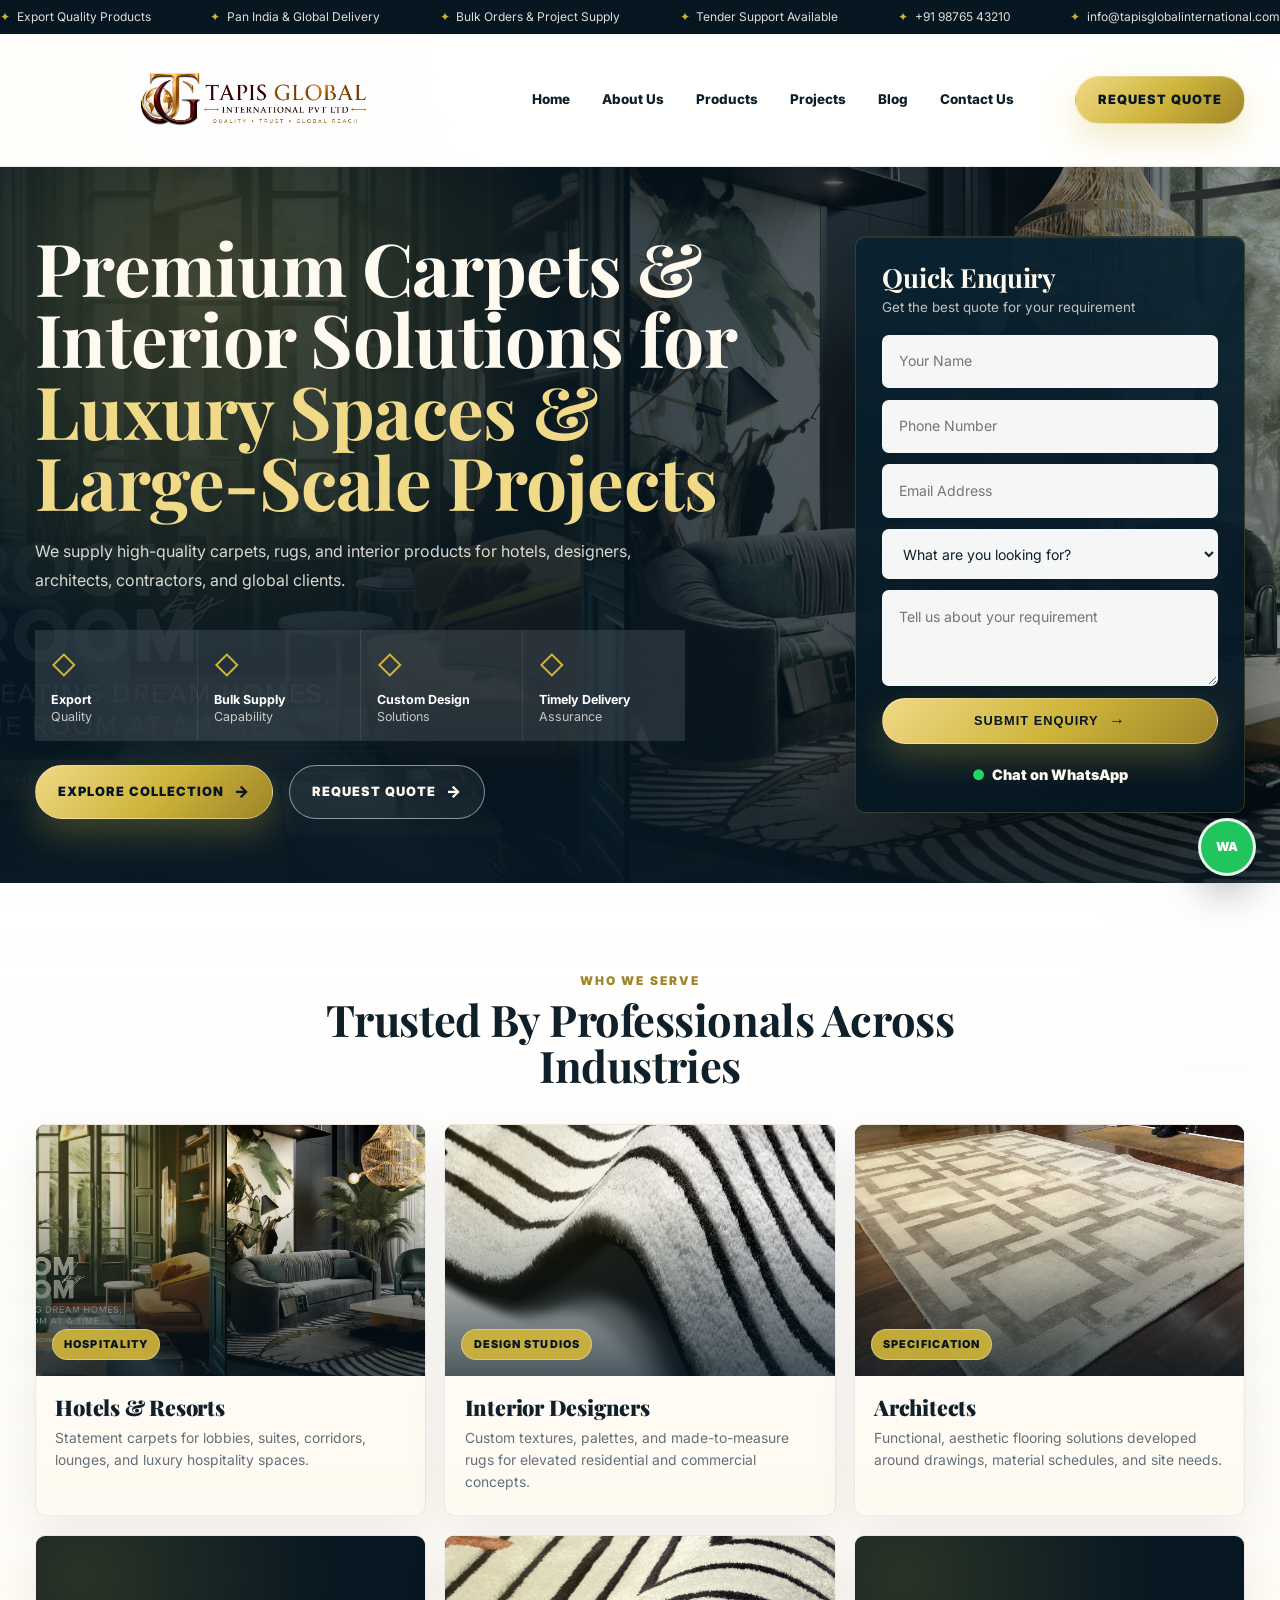
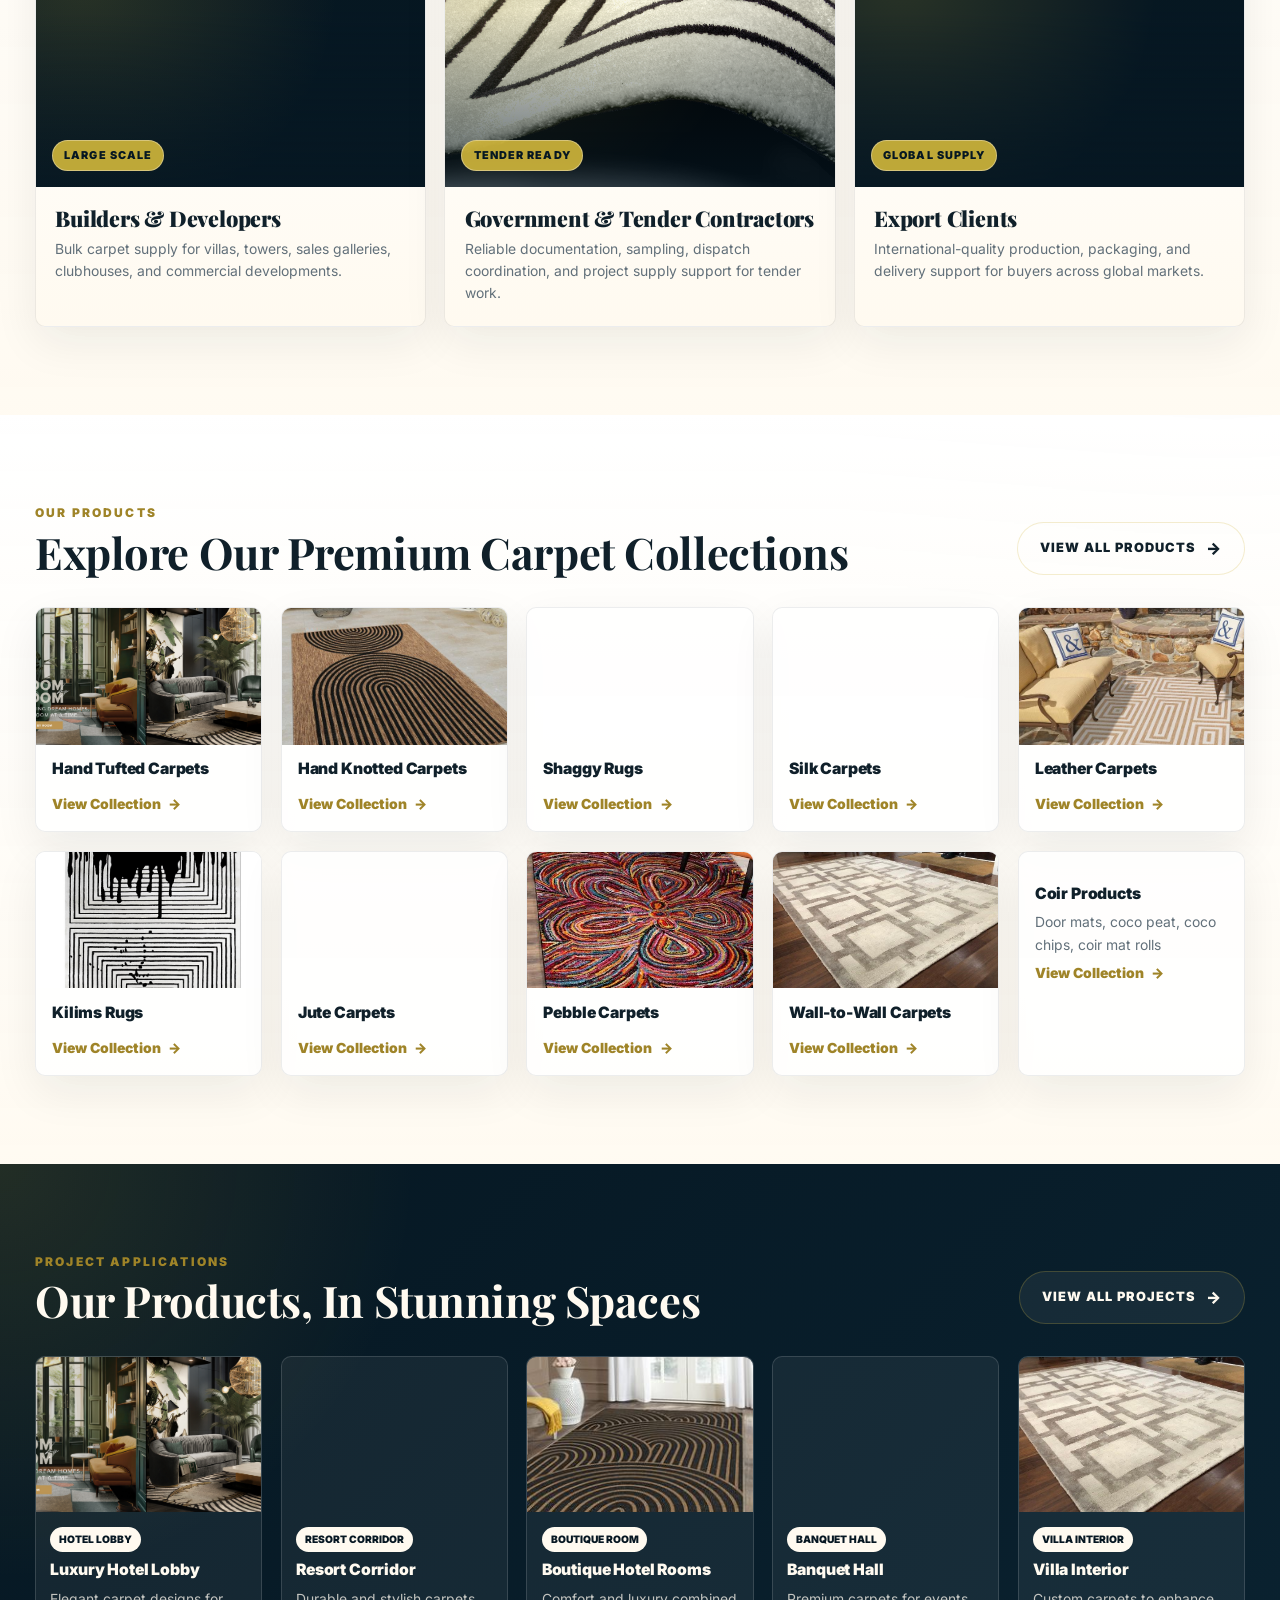
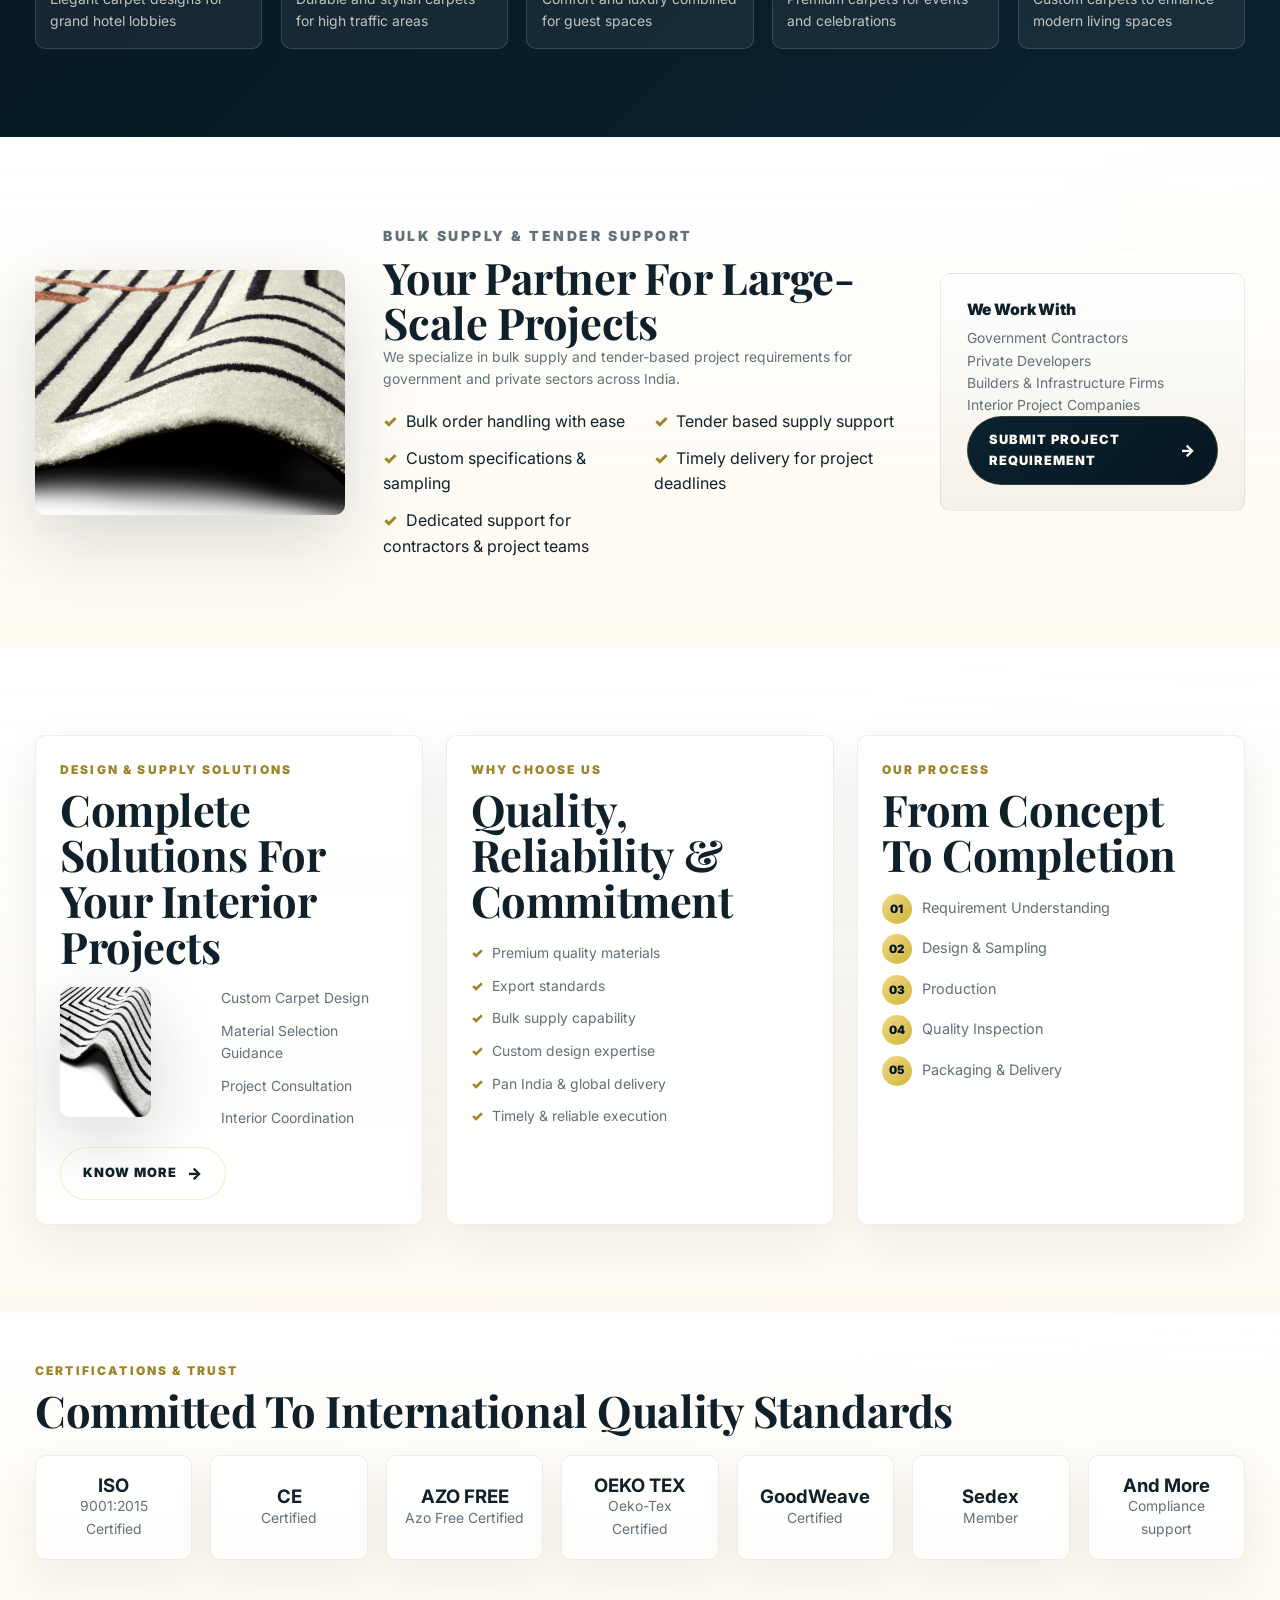
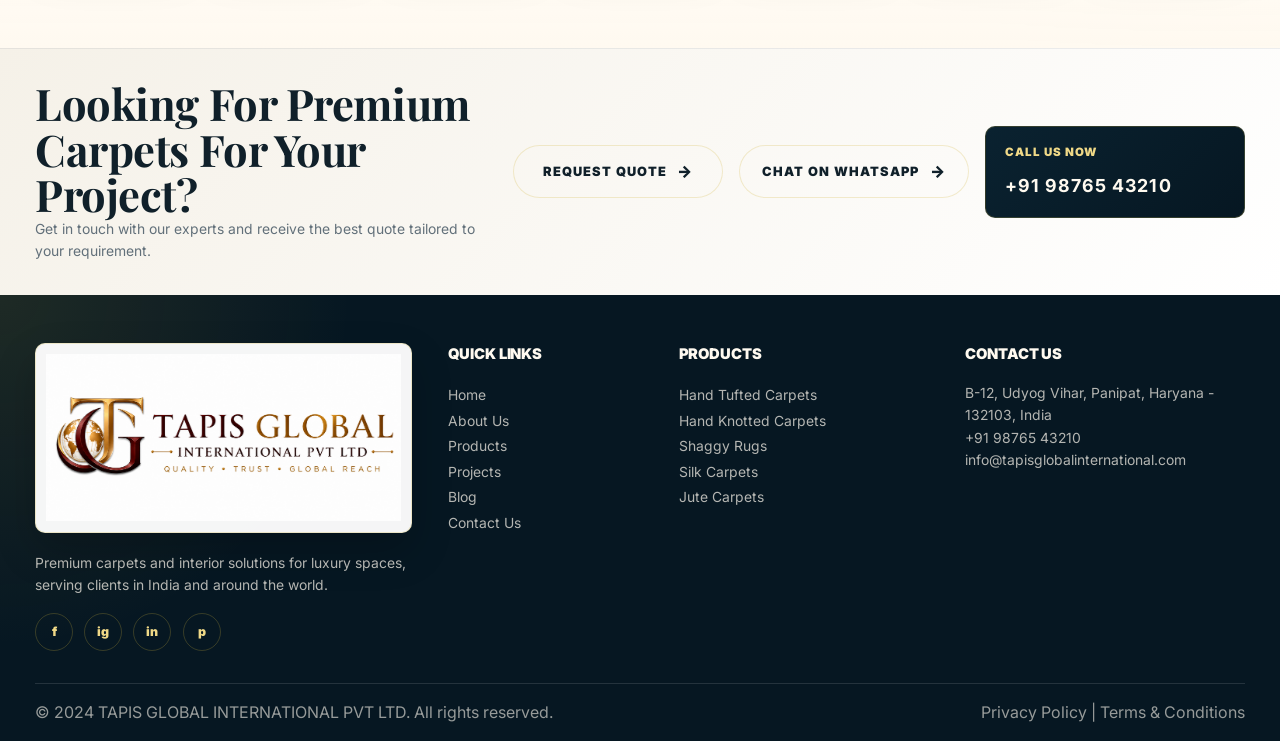
==== index.html @ 934423fd "my changes" ====
<!DOCTYPE html>
<html lang="en">
<head>
    <meta charset="UTF-8">
    <meta name="viewport" content="width=device-width, initial-scale=1.0">
    <title>TAPIS GLOBAL INTERNATIONAL PVT LTD - Premium Carpets & Interior Solutions</title>
    <link rel="preconnect" href="https://fonts.googleapis.com">
    <link rel="preconnect" href="https://fonts.gstatic.com" crossorigin>
    <link rel="preload" as="image" href="images/Fei Decor Banner.jpg">
    <link href="https://fonts.googleapis.com/css2?family=Inter:wght@400;500;600;700;800;900&family=Playfair+Display:wght@500;600;700&display=swap" rel="stylesheet">
    <link rel="stylesheet" href="css/styles.css">
</head>
<body class="home-page export-layout">
    <header class="site-header">
        <div class="utility-bar">
            <div class="utility-inner">
                <span>Export Quality Products</span>
                <span>Pan India & Global Delivery</span>
                <span>Bulk Orders & Project Supply</span>
                <span>Tender Support Available</span>
                <span>+91 98765 43210</span>
                <span>info@tapisglobalinternational.com</span>
            </div>
        </div>

        <nav class="main-nav">
            <div class="navbar">
                <a href="index.html" class="brand">
                    <img src="images/tapis-global-logo.png" class="brand-logo">
                    <span class="brand-fallback">
                        <strong>TAPIS GLOBAL</strong>
                        <small>INTERNATIONAL PVT LTD</small>
                        <em>QUALITY • TRUST • GLOBAL REACH</em>
                    </span>
                </a>
                <ul class="nav-links">
                    <li><a href="index.html">Home</a></li>
                    <li><a href="about.html">About Us</a></li>
                    <li><a href="products.html">Products</a></li>
                    <li><a href="projects.html">Projects</a></li>
                    <li><a href="blog.html">Blog</a></li>
                    <li><a href="contact.html">Contact Us</a></li>
                </ul>
                <a class="quote-button" href="contact.html">Request Quote</a>
                <div class="hamburger" aria-label="Toggle navigation" role="button" tabindex="0">
                    <span></span>
                    <span></span>
                    <span></span>
                </div>
            </div>
        </nav>
    </header>

    <main>
        <section class="hero-showcase">
            <div class="hero-showcase__overlay"></div>
            <div class="page-shell hero-showcase__grid">
                <div class="hero-copy">
                    <h1>Premium Carpets & Interior Solutions for <span>Luxury Spaces & Large-Scale Projects</span></h1>
                    <p>We supply high-quality carpets, rugs, and interior products for hotels, designers, architects, contractors, and global clients.</p>
                    <div class="hero-points">
                        <div><strong>Export</strong><span>Quality</span></div>
                        <div><strong>Bulk Supply</strong><span>Capability</span></div>
                        <div><strong>Custom Design</strong><span>Solutions</span></div>
                        <div><strong>Timely Delivery</strong><span>Assurance</span></div>
                    </div>
                    <div class="hero-actions">
                        <a href="products.html" class="gold-btn">Explore Collection</a>
                        <a href="contact.html" class="outline-btn">Request Quote</a>
                    </div>
                </div>

                <aside class="enquiry-panel" aria-label="Quick enquiry form">
                    <h2>Quick Enquiry</h2>
                    <p>Get the best quote for your requirement</p>
                    <form>
                        <input type="text" name="name" placeholder="Your Name" required>
                        <input type="tel" name="phone" placeholder="Phone Number">
                        <input type="email" name="email" placeholder="Email Address" required>
                        <select name="product">
                            <option value="">What are you looking for?</option>
                            <option>Hand Tufted Carpets</option>
                            <option>Hand Knotted Carpets</option>
                            <option>Silk Carpets</option>
                            <option>Custom Project Supply</option>
                        </select>
                        <textarea name="message" placeholder="Tell us about your requirement" required></textarea>
                        <button type="submit" class="gold-btn">Submit Enquiry</button>
                    </form>
                    <a href="contact.html" class="whatsapp-link">Chat on WhatsApp</a>
                </aside>
            </div>
        </section>

        <section class="serve-section white-section">
            <div class="page-shell">
                <div class="center-heading">
                    <p class="section-kicker">Who We Serve</p>
                    <h2>Trusted By Professionals Across Industries</h2>
                </div>
                <div class="serve-grid">
                    <article>
                        <figure>
                            <img src="images/Fei Decor Banner.jpg" alt="Luxury hotel lounge with premium carpet" loading="lazy" decoding="async">
                            <span>Hospitality</span>
                        </figure>
                        <div>
                            <h3>Hotels & Resorts</h3>
                            <p>Statement carpets for lobbies, suites, corridors, lounges, and luxury hospitality spaces.</p>
                        </div>
                    </article>
                    <article>
                        <figure>
                            <img src="images/Fei Decor Black4.jpg" alt="Premium carpet texture and design detail for interiors" loading="lazy" decoding="async">
                            <span>Design Studios</span>
                        </figure>
                        <div>
                            <h3>Interior Designers</h3>
                            <p>Custom textures, palettes, and made-to-measure rugs for elevated residential and commercial concepts.</p>
                        </div>
                    </article>
                    <article>
                        <figure>
                            <img src="images/WhatsApp Image 2025-10-01 at 12.36.41.jpeg" alt="Geometric carpet installation for architectural interior spaces" loading="lazy" decoding="async">
                            <span>Specification</span>
                        </figure>
                        <div>
                            <h3>Architects</h3>
                            <p>Functional, aesthetic flooring solutions developed around drawings, material schedules, and site needs.</p>
                        </div>
                    </article>
                    <article>
                        <figure>
                            <img src="images/WhatsApp Image 2025-10-01 at 12.36.40.jpeg" alt="Large carpet installation for development projects" loading="lazy" decoding="async">
                            <span>Large Scale</span>
                        </figure>
                        <div>
                            <h3>Builders & Developers</h3>
                            <p>Bulk carpet supply for villas, towers, sales galleries, clubhouses, and commercial developments.</p>
                        </div>
                    </article>
                    <article>
                        <figure>
                            <img src="images/Fei Decor Magenta5.jpg" alt="Close-up of carpet material suitable for tender supply" loading="lazy" decoding="async">
                            <span>Tender Ready</span>
                        </figure>
                        <div>
                            <h3>Government & Tender Contractors</h3>
                            <p>Reliable documentation, sampling, dispatch coordination, and project supply support for tender work.</p>
                        </div>
                    </article>
                    <article>
                        <figure>
                            <img src="images/Fei Decor gold4.jpg" alt="Premium carpet texture prepared for international export clients" loading="lazy" decoding="async">
                            <span>Global Supply</span>
                        </figure>
                        <div>
                            <h3>Export Clients</h3>
                            <p>International-quality production, packaging, and delivery support for buyers across global markets.</p>
                        </div>
                    </article>
                </div>
            </div>
        </section>

        <section class="products-showcase white-section">
            <div class="page-shell">
                <div class="split-heading">
                    <div>
                        <p class="section-kicker">Our Products</p>
                        <h2>Explore Our Premium Carpet Collections</h2>
                    </div>
                    <a href="products.html" class="small-outline">View All Products</a>
                </div>
                <div class="product-showcase-grid">
                    <article><img src="images/Fei Decor Banner.jpg" alt="Luxury hand tufted carpet in an interior" loading="lazy" decoding="async"><h3>Hand Tufted Carpets</h3><a href="products.html">View Collection</a></article>
                    <article><img src="images/452cc01a2a0e4633b97005ebcc7c0c5a.jpg" alt="Patterned hand knotted carpet" loading="lazy" decoding="async"><h3>Hand Knotted Carpets</h3><a href="products.html">View Collection</a></article>
                    <article><img src="images/WhatsApp Image 2025-10-01 at 12.36.42.jpeg" alt="Soft shaggy rug texture" loading="lazy" decoding="async"><h3>Shaggy Rugs</h3><a href="products.html">View Collection</a></article>
                    <article><img src="images/Fei Decor gold7.jpg" alt="Silk carpet design closeup" loading="lazy" decoding="async"><h3>Silk Carpets</h3><a href="products.html">View Collection</a></article>
                    <article><img src="images/4b079957a268b5b96a7ac59650ec1534.jpg" alt="Leather carpet patchwork design" loading="lazy" decoding="async"><h3>Leather Carpets</h3><a href="products.html">View Collection</a></article>
                    <article><img src="images/Fei Decor Black1.jpg" alt="Kilim style patterned rug" loading="lazy" decoding="async"><h3>Kilims Rugs</h3><a href="products.html">View Collection</a></article>
                    <article><img src="images/Fei Decor gold4.jpg" alt="Jute and wool carpet texture" loading="lazy" decoding="async"><h3>Jute Carpets</h3><a href="products.html">View Collection</a></article>
                    <article><img src="images/5c45287ee0a7fb1adb4051eb3206c132.jpg" alt="Pebble style carpet texture" loading="lazy" decoding="async"><h3>Pebble Carpets</h3><a href="products.html">View Collection</a></article>
                    <article><img src="images/WhatsApp Image 2025-10-01 at 12.36.41.jpeg" alt="Wall-to-wall carpet installed in room" loading="lazy" decoding="async"><h3>Wall-to-Wall Carpets</h3><a href="products.html">View Collection</a></article>
                    <article class="text-product"><h3>Coir Products</h3><p>Door mats, coco peat, coco chips, coir mat rolls</p><a href="products.html">View Collection</a></article>
                </div>
            </div>
        </section>

        <section class="project-band">
            <div class="page-shell">
                <div class="split-heading">
                    <div>
                        <p class="section-kicker">Project Applications</p>
                        <h2>Our Products, In Stunning Spaces</h2>
                    </div>
                    <a href="projects.html" class="small-outline small-outline--dark">View All Projects</a>
                </div>
                <div class="project-grid-home">
                    <article><img src="images/Fei Decor Banner.jpg" alt="Luxury hotel lobby carpet" loading="lazy" decoding="async"><span>Hotel Lobby</span><h3>Luxury Hotel Lobby</h3><p>Elegant carpet designs for grand hotel lobbies</p></article>
                    <article><img src="images/WhatsApp Image 2025-10-01 at 12.36.40.jpeg" alt="Resort corridor carpet" loading="lazy" decoding="async"><span>Resort Corridor</span><h3>Resort Corridor</h3><p>Durable and stylish carpets for high traffic areas</p></article>
                    <article><img src="images/22aed66b6bf6cc94a8d34b4546a19c98.jpg" alt="Boutique hotel room carpet" loading="lazy" decoding="async"><span>Boutique Room</span><h3>Boutique Hotel Rooms</h3><p>Comfort and luxury combined for guest spaces</p></article>
                    <article><img src="images/WhatsApp Image 2025-10-01 at 12.36.42.jpeg" alt="Banquet hall carpet" loading="lazy" decoding="async"><span>Banquet Hall</span><h3>Banquet Hall</h3><p>Premium carpets for events and celebrations</p></article>
                    <article><img src="images/WhatsApp Image 2025-10-01 at 12.36.41.jpeg" alt="Villa interior carpet" loading="lazy" decoding="async"><span>Villa Interior</span><h3>Villa Interior</h3><p>Custom carpets to enhance modern living spaces</p></article>
                </div>
            </div>
        </section>

        <section class="support-section white-section">
            <div class="page-shell support-grid">
                <img src="images/Fei Decor Magenta5.jpg" alt="Carpet material inspection for project supply" loading="lazy" decoding="async">
                <div>
                    <p class="section-kicker">Bulk Supply & Tender Support</p>
                    <h2>Your Partner For Large-Scale Projects</h2>
                    <p>We specialize in bulk supply and tender-based project requirements for government and private sectors across India.</p>
                    <ul class="check-list">
                        <li>Bulk order handling with ease</li>
                        <li>Tender based supply support</li>
                        <li>Custom specifications & sampling</li>
                        <li>Timely delivery for project deadlines</li>
                        <li>Dedicated support for contractors & project teams</li>
                    </ul>
                </div>
                <aside>
                    <h3>We Work With</h3>
                    <p>Government Contractors</p>
                    <p>Private Developers</p>
                    <p>Builders & Infrastructure Firms</p>
                    <p>Interior Project Companies</p>
                    <a href="contact.html" class="dark-btn">Submit Project Requirement</a>
                </aside>
            </div>
        </section>

        <section class="solutions-section white-section">
            <div class="page-shell solution-grid">
                <article>
                    <p class="section-kicker">Design & Supply Solutions</p>
                    <h2>Complete Solutions For Your Interior Projects</h2>
                    <div class="mini-media-row">
                        <img src="images/Fei Decor Black4.jpg" alt="Carpet design samples" loading="lazy" decoding="async">
                        <ul>
                            <li>Custom Carpet Design</li>
                            <li>Material Selection Guidance</li>
                            <li>Project Consultation</li>
                            <li>Interior Coordination</li>
                        </ul>
                    </div>
                    <a href="about.html" class="small-outline">Know More</a>
                </article>
                <article>
                    <p class="section-kicker">Why Choose Us</p>
                    <h2>Quality, Reliability & Commitment</h2>
                    <ul class="check-list compact">
                        <li>Premium quality materials</li>
                        <li>Export standards</li>
                        <li>Bulk supply capability</li>
                        <li>Custom design expertise</li>
                        <li>Pan India & global delivery</li>
                        <li>Timely & reliable execution</li>
                    </ul>
                </article>
                <article>
                    <p class="section-kicker">Our Process</p>
                    <h2>From Concept To Completion</h2>
                    <ol class="process-list">
                        <li>Requirement Understanding</li>
                        <li>Design & Sampling</li>
                        <li>Production</li>
                        <li>Quality Inspection</li>
                        <li>Packaging & Delivery</li>
                    </ol>
                </article>
            </div>
        </section>

        <section class="cert-section white-section">
            <div class="page-shell">
                <p class="section-kicker">Certifications & Trust</p>
                <h2>Committed To International Quality Standards</h2>
                <div class="cert-grid">
                    <div><strong>ISO</strong><span>9001:2015 Certified</span></div>
                    <div><strong>CE</strong><span>Certified</span></div>
                    <div><strong>AZO FREE</strong><span>Azo Free Certified</span></div>
                    <div><strong>OEKO TEX</strong><span>Oeko-Tex Certified</span></div>
                    <div><strong>GoodWeave</strong><span>Certified</span></div>
                    <div><strong>Sedex</strong><span>Member</span></div>
                    <div><strong>And More</strong><span>Compliance support</span></div>
                </div>
            </div>
        </section>

        <section class="cta-strip">
            <div class="page-shell cta-grid">
                <div>
                    <h2>Looking For Premium Carpets For Your Project?</h2>
                    <p>Get in touch with our experts and receive the best quote tailored to your requirement.</p>
                </div>
                <a href="contact.html" class="small-outline">Request Quote</a>
                <a href="contact.html" class="small-outline">Chat on WhatsApp</a>
                <a href="tel:+919876543210" class="call-card"><span>Call Us Now</span><strong>+91 98765 43210</strong></a>
            </div>
        </section>
    </main>

    <footer class="export-footer">
        <div class="page-shell footer-content">
            <div class="footer-section">
                <a href="index.html" class="footer-logo">
                    <img src="images/tapis-global-logo.png" alt="" onload="this.nextElementSibling.hidden=true" onerror="this.hidden=true;this.nextElementSibling.hidden=false">
                    <span class="brand-fallback">
                        <strong>TAPIS GLOBAL</strong>
                        <small>INTERNATIONAL PVT LTD</small>
                        <em>QUALITY • TRUST • GLOBAL REACH</em>
                    </span>
                </a>
                <p>Premium carpets and interior solutions for luxury spaces, serving clients in India and around the world.</p>
                <div class="social-links">
                    <a href="#" title="Facebook">f</a>
                    <a href="#" title="Instagram">ig</a>
                    <a href="#" title="LinkedIn">in</a>
                    <a href="#" title="Pinterest">p</a>
                </div>
            </div>
            <div class="footer-section">
                <h3>Quick Links</h3>
                <ul>
                    <li><a href="index.html">Home</a></li>
                    <li><a href="about.html">About Us</a></li>
                    <li><a href="products.html">Products</a></li>
                    <li><a href="projects.html">Projects</a></li>
                    <li><a href="blog.html">Blog</a></li>
                    <li><a href="contact.html">Contact Us</a></li>
                </ul>
            </div>
            <div class="footer-section">
                <h3>Products</h3>
                <ul>
                    <li><a href="products.html">Hand Tufted Carpets</a></li>
                    <li><a href="products.html">Hand Knotted Carpets</a></li>
                    <li><a href="products.html">Shaggy Rugs</a></li>
                    <li><a href="products.html">Silk Carpets</a></li>
                    <li><a href="products.html">Jute Carpets</a></li>
                </ul>
            </div>
            <div class="footer-section">
                <h3>Contact Us</h3>
                <p>B-12, Udyog Vihar, Panipat, Haryana - 132103, India</p>
                <p>+91 98765 43210</p>
                <p>info@tapisglobalinternational.com</p>
            </div>
        </div>
        <div class="page-shell footer-bottom">
            <p>&copy; 2024 TAPIS GLOBAL INTERNATIONAL PVT LTD. All rights reserved.</p>
            <p>Privacy Policy | Terms & Conditions</p>
        </div>
    </footer>

    <a href="contact.html" class="floating-whatsapp" aria-label="Chat on WhatsApp">WA</a>
    <script src="js/script.js"></script>
</body>
</html>
---- css/styles.css ----
/* TAPIS GLOBAL INTERNATIONAL PVT LTD
   Premium luxury UI system for carpets and interior solutions.
*/

:root {
    --navy: #061722;
    --navy-2: #0a2230;
    --navy-3: #102f3c;
    --gold: #cfb53b;
    --gold-soft: #f0d987;
    --gold-deep: #9f8428;
    --ivory: #fffaf0;
    --paper: #ffffff;
    --mist: #f5f1e8;
    --line: rgba(207, 181, 59, 0.24);
    --ink: #10202a;
    --muted: #62707a;
    --shadow: 0 24px 70px rgba(6, 23, 34, 0.16);
    --radius: 10px;
    --container: 1210px;
}

* {
    box-sizing: border-box;
    margin: 0;
    padding: 0;
}

html {
    scroll-behavior: smooth;
}

body {
    background:
        radial-gradient(circle at 8% 4%, rgba(207, 181, 59, 0.12), transparent 24rem),
        linear-gradient(180deg, var(--ivory) 0%, #fff 44%, var(--mist) 100%);
    color: var(--ink);
    font-family: Inter, "Segoe UI", Arial, sans-serif;
    line-height: 1.6;
    overflow-x: hidden;
}

img {
    max-width: 100%;
}

a {
    color: inherit;
}

h1,
h2,
h3 {
    font-family: "Playfair Display", Georgia, serif;
    letter-spacing: -0.01em;
}

.page-shell,
.container,
.navbar {
    width: min(var(--container), calc(100% - 3rem));
    margin-inline: auto;
}

/* Header */
.site-header {
    position: sticky;
    top: 0;
    z-index: 1000;
    transition: transform 0.35s ease, box-shadow 0.35s ease;
}

.utility-bar {
    background: var(--navy);
    color: rgba(255, 250, 240, 0.88);
    font-size: 0.75rem;
}

.utility-inner {
    min-height: 34px;
    display: flex;
    align-items: center;
    justify-content: space-between;
    gap: 1rem;
    overflow-x: auto;
    white-space: nowrap;
}

.utility-inner span {
    display: inline-flex;
    align-items: center;
    gap: 0.42rem;
}

.utility-inner span::before {
    content: "✦";
    color: var(--gold);
    font-size: 0.75rem;
}

nav,
.main-nav {
    background: rgba(255, 255, 255, 0.86);
    border-bottom: 1px solid rgba(16, 32, 42, 0.08);
    backdrop-filter: blur(18px);
    -webkit-backdrop-filter: blur(18px);
    box-shadow: 0 12px 36px rgba(6, 23, 34, 0.08);
    padding: 0;
}

body > nav {
    position: sticky;
    top: 0;
    z-index: 1000;
}

.site-header.is-scrolled .main-nav,
body > nav.is-scrolled {
    background: rgba(6, 23, 34, 0.84);
    border-bottom-color: rgba(207, 181, 59, 0.22);
    box-shadow: 0 18px 60px rgba(6, 23, 34, 0.24);
}

.site-header.is-scrolled .brand,
.site-header.is-scrolled .nav-links a,
body > nav.is-scrolled .logo,
body > nav.is-scrolled .nav-links a {
    color: var(--ivory);
}

.navbar {
    min-height: 132px;
    display: flex;
    align-items: center;
    justify-content: space-between;
    gap: 1.75rem;
}

.brand,
.logo {
    display: inline-flex;
    align-items: center;
    gap: 0.8rem;
    color: var(--ink);
    font-weight: 900;
    letter-spacing: 0.08em;
    text-decoration: none;
}

.brand {
    flex: 0 0 auto;
    max-width: 560px;
    min-width: 360px;
}

.brand-logo {
    display: block;
    width: clamp(360px, 34vw, 560px);
    height: auto;
    max-height: 112px;
    object-fit: contain;
}

.brand-fallback {
    display: grid;
    grid-template-columns: 78px 1fr;
    gap: 0.1rem 0.9rem;
    align-items: center;
    line-height: 1;
    white-space: nowrap;
}

.brand-fallback[hidden] {
    display: none;
}

.brand-fallback::before {
    content: "TG";
    grid-row: 1 / 4;
    width: 72px;
    height: 72px;
    display: inline-flex;
    align-items: center;
    justify-content: center;
    background:
        radial-gradient(circle at 28% 32%, rgba(255, 255, 255, 0.85), transparent 30%),
        linear-gradient(145deg, #f7d267 0%, #9f5b10 48%, #5a0707 52%, #250303 100%);
    border: 1px solid rgba(207, 181, 59, 0.6);
    border-radius: 10px;
    box-shadow: 0 10px 22px rgba(42, 8, 8, 0.25);
    color: #fff8d6;
    font-family: "Playfair Display", Georgia, serif;
    font-size: 1.85rem;
    font-weight: 900;
    letter-spacing: -0.08em;
    text-shadow: 0 2px 5px rgba(0, 0, 0, 0.38);
}

.brand-fallback strong {
    color: #2a0808;
    font-family: "Playfair Display", Georgia, serif;
    font-size: clamp(1.4rem, 2vw, 2.1rem);
    letter-spacing: 0.16em;
}

.brand-fallback small {
    color: #2a0808;
    font-family: "Playfair Display", Georgia, serif;
    font-size: clamp(0.82rem, 1.1vw, 1.15rem);
    font-weight: 800;
    letter-spacing: 0.25em;
}

.brand-fallback em {
    color: var(--gold-deep);
    font-size: 0.66rem;
    font-style: normal;
    font-weight: 800;
    letter-spacing: 0.45em;
}

.brand-mark {
    width: 44px;
    height: 44px;
    display: inline-flex;
    align-items: center;
    justify-content: center;
    border: 1px solid var(--gold);
    border-radius: 8px;
    background: linear-gradient(145deg, rgba(207, 181, 59, 0.2), rgba(255, 255, 255, 0.92));
    color: var(--gold-deep);
    font-family: "Playfair Display", Georgia, serif;
    font-weight: 800;
}

.brand strong {
    display: block;
    font-family: "Playfair Display", Georgia, serif;
    font-size: 1.16rem;
    line-height: 1;
}

.brand small {
    display: block;
    color: var(--muted);
    font-size: 0.58rem;
    font-weight: 900;
    letter-spacing: 0.2em;
    margin-top: 0.2rem;
}

.nav-links {
    display: flex;
    align-items: center;
    gap: 0.3rem;
    list-style: none;
}

.nav-links a {
    border-radius: 999px;
    color: var(--ink);
    display: inline-flex;
    font-size: 0.84rem;
    font-weight: 800;
    padding: 0.7rem 0.85rem;
    text-decoration: none;
    transition: color 0.25s ease, background 0.25s ease, transform 0.25s ease;
}

.nav-links a:hover {
    background: rgba(207, 181, 59, 0.12);
    color: var(--gold-deep);
    transform: translateY(-1px);
}

.hamburger {
    display: none;
    flex-direction: column;
    gap: 5px;
    cursor: pointer;
}

.hamburger span {
    width: 26px;
    height: 2px;
    background: var(--gold);
    transition: transform 0.25s ease, opacity 0.25s ease;
}

.hamburger.active span:nth-child(1) {
    transform: rotate(45deg) translate(5px, 5px);
}

.hamburger.active span:nth-child(2) {
    opacity: 0;
}

.hamburger.active span:nth-child(3) {
    transform: rotate(-45deg) translate(5px, -5px);
}

/* Buttons */
.quote-button,
.gold-btn,
.cta-button,
.form-submit,
.outline-btn,
.small-outline,
.dark-btn,
.call-card {
    min-height: 44px;
    display: inline-flex;
    align-items: center;
    justify-content: center;
    gap: 0.65rem;
    border-radius: 999px;
    cursor: pointer;
    font-size: 0.8rem;
    font-weight: 900;
    letter-spacing: 0.08em;
    padding: 0.8rem 1.35rem;
    text-decoration: none;
    text-transform: uppercase;
    transition: transform 0.25s ease, box-shadow 0.25s ease, border-color 0.25s ease;
}

.quote-button,
.gold-btn,
.cta-button,
.form-submit {
    background: linear-gradient(135deg, var(--gold-soft), var(--gold) 52%, var(--gold-deep));
    border: 1px solid rgba(255, 255, 255, 0.34);
    box-shadow: 0 14px 34px rgba(207, 181, 59, 0.28);
    color: var(--navy);
}

.outline-btn,
.small-outline {
    background: rgba(255, 255, 255, 0.06);
    border: 1px solid var(--line);
    color: var(--ink);
}

.outline-btn {
    color: var(--ivory);
    border-color: rgba(255, 255, 255, 0.5);
}

.small-outline--dark {
    color: var(--ivory);
}

.dark-btn,
.call-card {
    background: linear-gradient(135deg, var(--navy-2), var(--navy));
    border: 1px solid rgba(207, 181, 59, 0.22);
    color: var(--ivory);
}

.quote-button:hover,
.gold-btn:hover,
.cta-button:hover,
.form-submit:hover,
.outline-btn:hover,
.small-outline:hover,
.dark-btn:hover,
.call-card:hover {
    box-shadow: 0 18px 42px rgba(207, 181, 59, 0.35);
    transform: translateY(-3px);
}

.gold-btn::after,
.outline-btn::after,
.small-outline::after,
.dark-btn::after {
    content: "→";
    font-size: 1rem;
}

/* Hero */
.hero-showcase,
.hero {
    min-height: 690px;
    padding: 0;
    position: relative;
    overflow: hidden;
    background:
        linear-gradient(90deg, rgba(6, 23, 34, 0.94) 0%, rgba(6, 23, 34, 0.82) 46%, rgba(6, 23, 34, 0.38) 100%),
        url("../images/Fei Decor Banner.jpg") center / cover;
}

.hero-showcase::before,
.hero::before {
    content: "";
    position: absolute;
    inset: 0;
    background:
        radial-gradient(circle at 15% 18%, rgba(207, 181, 59, 0.22), transparent 23rem),
        linear-gradient(180deg, transparent 74%, rgba(6, 23, 34, 0.72));
    pointer-events: none;
}

.hero-showcase__grid,
.hero {
    display: grid;
    grid-template-columns: minmax(0, 1fr) 390px;
    gap: 4.5rem;
    align-items: center;
}

.hero-showcase__grid {
    min-height: 690px;
    padding: 4rem 0;
    position: relative;
    z-index: 1;
}

.hero-copy,
.hero-content {
    color: var(--ivory);
    max-width: 760px;
    animation: heroRise 1s ease both;
}

.hero-copy h1,
.hero-content h1 {
    color: var(--ivory);
    font-size: clamp(3rem, 5.7vw, 5.9rem);
    font-weight: 700;
    line-height: 0.98;
    margin-bottom: 1.25rem;
}

.hero-copy h1 span {
    color: var(--gold-soft);
}

.hero-copy p,
.hero-content p {
    color: rgba(255, 250, 240, 0.84);
    font-size: clamp(1rem, 1.25vw, 1.15rem);
    line-height: 1.8;
    max-width: 620px;
}

.hero-points {
    display: grid;
    grid-template-columns: repeat(4, minmax(0, 1fr));
    gap: 1px;
    margin: 2.2rem 0 1.5rem;
    max-width: 650px;
    background: rgba(255, 255, 255, 0.18);
}

.hero-points div {
    background: rgba(6, 23, 34, 0.34);
    min-height: 105px;
    padding: 1rem;
}

.hero-points div::before {
    content: "◇";
    color: var(--gold);
    display: block;
    font-size: 1.55rem;
    margin-bottom: 0.4rem;
}

.hero-points strong,
.hero-points span {
    display: block;
    font-size: 0.78rem;
    line-height: 1.35;
}

.hero-points strong {
    color: #fff;
}

.hero-points span {
    color: rgba(255, 250, 240, 0.75);
}

.hero-actions {
    display: flex;
    flex-wrap: wrap;
    gap: 1rem;
}

.enquiry-panel,
.enquiry-form {
    background: linear-gradient(180deg, rgba(10, 34, 48, 0.94), rgba(6, 23, 34, 0.96));
    border: 1px solid rgba(207, 181, 59, 0.2);
    border-radius: var(--radius);
    box-shadow: 0 32px 80px rgba(0, 0, 0, 0.36), inset 0 1px 0 rgba(255, 255, 255, 0.08);
    color: var(--ivory);
    padding: 1.65rem;
    position: relative;
    z-index: 1;
    animation: formSlide 1s 0.18s ease both;
}

.enquiry-panel h2,
.enquiry-form h2 {
    color: var(--ivory);
    font-size: 1.65rem;
    margin-bottom: 0.35rem;
}

.enquiry-panel p {
    color: rgba(255, 250, 240, 0.75);
    font-size: 0.84rem;
    margin-bottom: 1rem;
}

.enquiry-panel form,
.enquiry-form form {
    display: grid;
    gap: 0.72rem;
}

.enquiry-panel input,
.enquiry-panel select,
.enquiry-panel textarea,
.form-group input,
.form-group textarea {
    width: 100%;
    border: 1px solid rgba(255, 255, 255, 0.16);
    border-radius: 7px;
    background: rgba(255, 255, 255, 0.96);
    color: var(--ink);
    font: inherit;
    font-size: 0.88rem;
    padding: 0.9rem 1rem;
}

.enquiry-panel textarea,
.form-group textarea {
    min-height: 96px;
    resize: vertical;
}

.whatsapp-link {
    display: block;
    color: var(--ivory);
    font-size: 0.9rem;
    font-weight: 900;
    margin-top: 1.2rem;
    text-align: center;
    text-decoration: none;
}

.whatsapp-link::before {
    content: "●";
    color: #24d366;
    margin-right: 0.45rem;
}

/* Sections */
section {
    padding: 5.5rem 0;
}

.white-section {
    background:
        linear-gradient(180deg, rgba(255, 255, 255, 0.98), rgba(255, 250, 240, 0.9)),
        radial-gradient(circle at 95% 0%, rgba(207, 181, 59, 0.12), transparent 24rem);
}

.center-heading {
    max-width: 760px;
    margin: 0 auto 2.2rem;
    text-align: center;
}

.split-heading {
    display: flex;
    align-items: end;
    justify-content: space-between;
    gap: 1.5rem;
    margin-bottom: 2rem;
}

.section-kicker,
.eyebrow {
    color: var(--gold-deep);
    font-size: 0.75rem;
    font-weight: 900;
    letter-spacing: 0.18em;
    margin-bottom: 0.45rem;
    text-transform: uppercase;
}

section h2 {
    color: var(--ink);
    font-size: clamp(2rem, 3.4vw, 3.35rem);
    font-weight: 700;
    line-height: 1.05;
    text-transform: none;
}

.center-heading p:not(.section-kicker),
.split-heading p:not(.section-kicker) {
    color: var(--muted);
}

/* Cards and grids */
.serve-grid,
.product-showcase-grid,
.project-grid-home,
.cert-grid {
    display: grid;
    gap: 1.15rem;
}

.serve-grid {
    grid-template-columns: repeat(3, minmax(0, 1fr));
}

.serve-grid article,
.product-showcase-grid article,
.solution-grid article,
.cert-grid div,
.info-item,
.product-card,
.project-card {
    background: rgba(255, 255, 255, 0.86);
    border: 1px solid rgba(16, 32, 42, 0.08);
    border-radius: var(--radius);
    box-shadow: 0 16px 45px rgba(6, 23, 34, 0.07);
    overflow: hidden;
    transition: transform 0.35s ease, box-shadow 0.35s ease, border-color 0.35s ease;
}

.serve-grid article {
    background: linear-gradient(180deg, #ffffff 0%, #fffaf0 100%);
    min-height: 340px;
    padding: 0;
    text-align: left;
}

.serve-grid article:hover,
.product-showcase-grid article:hover,
.solution-grid article:hover,
.cert-grid div:hover,
.product-card:hover,
.project-card:hover {
    border-color: var(--line);
    box-shadow: var(--shadow);
    transform: translateY(-8px);
}

.serve-grid span {
    display: inline-flex;
}

.serve-grid figure {
    aspect-ratio: 1.55 / 1;
    background: var(--navy);
    overflow: hidden;
    position: relative;
}

.serve-grid figure::after {
    content: "";
    position: absolute;
    inset: 0;
    background:
        linear-gradient(180deg, rgba(6, 23, 34, 0.02) 30%, rgba(6, 23, 34, 0.72) 100%),
        radial-gradient(circle at 12% 16%, rgba(207, 181, 59, 0.18), transparent 16rem);
}

.serve-grid img {
    width: 100%;
    height: 100%;
    display: block;
    filter: saturate(1.04) contrast(1.04);
    object-fit: cover;
    transition: transform 0.7s ease, filter 0.7s ease;
}

.serve-grid figure span {
    position: absolute;
    left: 1rem;
    bottom: 1rem;
    z-index: 1;
    align-items: center;
    min-height: 30px;
    background: rgba(207, 181, 59, 0.92);
    border: 1px solid rgba(255, 250, 240, 0.36);
    border-radius: 999px;
    color: var(--navy);
    font-size: 0.68rem;
    font-weight: 900;
    letter-spacing: 0.1em;
    padding: 0.35rem 0.7rem;
    text-transform: uppercase;
}

.serve-grid article > div {
    padding: 1.2rem 1.2rem 1.35rem;
}

.serve-grid article:hover img {
    filter: saturate(1.16) contrast(1.08);
    transform: scale(1.08);
}

.serve-grid h3,
.product-showcase-grid h3,
.project-grid-home h3,
.support-section h3 {
    color: var(--ink);
    font-family: Inter, sans-serif;
    font-size: 0.98rem;
    font-weight: 900;
    line-height: 1.3;
    margin-bottom: 0.45rem;
}

.serve-grid h3 {
    font-family: "Playfair Display", Georgia, serif;
    font-size: 1.35rem;
    line-height: 1.15;
}

.serve-grid p,
.product-showcase-grid p,
.product-showcase-grid a,
.project-grid-home p,
.support-section p,
.solution-grid li,
.cert-grid span,
.cta-strip p,
.footer-section p,
.footer-section a {
    color: var(--muted);
    font-size: 0.87rem;
    line-height: 1.6;
}

.product-showcase-grid {
    grid-template-columns: repeat(5, minmax(0, 1fr));
}

.product-showcase-grid article {
    min-height: 210px;
}

.product-showcase-grid img,
.project-grid-home img {
    width: 100%;
    display: block;
    object-fit: cover;
    transition: transform 0.6s ease, filter 0.6s ease;
}

.product-showcase-grid img {
    aspect-ratio: 1.65 / 1;
}

.product-showcase-grid article:hover img,
.project-grid-home article:hover img,
.product-card:hover img,
.project-card:hover img {
    filter: saturate(1.12) contrast(1.05);
    transform: scale(1.08);
}

.product-showcase-grid h3,
.product-showcase-grid p,
.product-showcase-grid a {
    margin-inline: 1rem;
}

.product-showcase-grid h3 {
    margin-top: 0.9rem;
}

.product-showcase-grid a {
    color: var(--gold-deep);
    display: inline-flex;
    font-weight: 900;
    margin-bottom: 1rem;
    margin-top: 0.4rem;
    text-decoration: none;
}

.product-showcase-grid a::after {
    content: "→";
    margin-left: 0.45rem;
}

.text-product {
    padding-top: 1.1rem;
}

.project-band {
    background:
        radial-gradient(circle at 0% 0%, rgba(207, 181, 59, 0.14), transparent 26rem),
        linear-gradient(135deg, var(--navy), var(--navy-2));
    color: var(--ivory);
}

.project-band h2 {
    color: var(--ivory);
}

.project-grid-home {
    grid-template-columns: repeat(5, minmax(0, 1fr));
}

.project-grid-home article {
    background: rgba(255, 255, 255, 0.06);
    border: 1px solid rgba(255, 255, 255, 0.14);
    border-radius: var(--radius);
    overflow: hidden;
    transition: transform 0.35s ease, box-shadow 0.35s ease, border-color 0.35s ease;
}

.project-grid-home article:hover {
    border-color: var(--line);
    box-shadow: 0 24px 65px rgba(0, 0, 0, 0.28);
    transform: translateY(-8px);
}

.project-grid-home img {
    aspect-ratio: 1.45 / 1;
}

.project-grid-home span {
    display: inline-flex;
    background: var(--ivory);
    border-radius: 999px;
    color: var(--navy);
    font-size: 0.64rem;
    font-weight: 900;
    margin: 0.9rem 0.9rem 0.5rem;
    padding: 0.28rem 0.55rem;
    text-transform: uppercase;
}

.project-grid-home h3,
.project-grid-home p {
    margin-inline: 0.9rem;
}

.project-grid-home h3 {
    color: var(--ivory);
}

.project-grid-home p {
    color: rgba(255, 250, 240, 0.74);
    margin-bottom: 1rem;
}

/* Support, process, certifications */
.support-grid {
    display: grid;
    grid-template-columns: 310px minmax(0, 1fr) 305px;
    gap: 2.4rem;
    align-items: center;
}

.support-grid > img,
.mini-media-row img {
    border-radius: var(--radius);
    box-shadow: var(--shadow);
    object-fit: cover;
}

.support-grid > img {
    width: 100%;
    height: 245px;
}

.support-grid aside {
    background: linear-gradient(180deg, #fff, var(--mist));
    border: 1px solid rgba(16, 32, 42, 0.08);
    border-radius: var(--radius);
    padding: 1.6rem;
}

.check-list {
    display: grid;
    grid-template-columns: repeat(2, minmax(0, 1fr));
    gap: 0.7rem 1.4rem;
    list-style: none;
    margin-top: 1.15rem;
}

.check-list li::before {
    content: "✓";
    color: var(--gold-deep);
    font-weight: 900;
    margin-right: 0.55rem;
}

.solution-grid {
    display: grid;
    grid-template-columns: repeat(3, minmax(0, 1fr));
    gap: 1.4rem;
}

.solution-grid article {
    padding: 1.5rem;
}

.mini-media-row {
    display: grid;
    grid-template-columns: 145px 1fr;
    gap: 1rem;
    margin: 1.1rem 0;
}

.mini-media-row img {
    height: 130px;
}

.mini-media-row ul,
.compact,
.process-list {
    display: grid;
    gap: 0.65rem;
    list-style: none;
}

.compact {
    grid-template-columns: 1fr;
}

.process-list {
    counter-reset: process;
    margin-top: 1rem;
}

.process-list li {
    color: var(--muted);
    font-size: 0.9rem;
}

.process-list li::before {
    counter-increment: process;
    content: counter(process, decimal-leading-zero);
    width: 30px;
    height: 30px;
    display: inline-flex;
    align-items: center;
    justify-content: center;
    background: linear-gradient(135deg, var(--gold-soft), var(--gold));
    border-radius: 50%;
    color: var(--navy);
    font-size: 0.72rem;
    font-weight: 900;
    margin-right: 0.65rem;
}

.cert-section {
    padding-top: 3rem;
}

.cert-grid {
    grid-template-columns: repeat(7, minmax(0, 1fr));
    margin-top: 1.35rem;
}

.cert-grid div {
    min-height: 105px;
    display: flex;
    flex-direction: column;
    justify-content: center;
    padding: 1rem;
    text-align: center;
}

.cert-grid strong {
    color: var(--ink);
    display: block;
    font-size: 1.16rem;
    line-height: 1.1;
}

/* CTA and footer */
.cta-strip {
    background: linear-gradient(135deg, var(--mist), #fff);
    border-top: 1px solid rgba(16, 32, 42, 0.08);
    padding: 2rem 0;
}

.cta-grid {
    display: grid;
    grid-template-columns: minmax(280px, 1fr) 210px 230px 260px;
    gap: 1rem;
    align-items: center;
}

.call-card {
    align-items: flex-start;
    border-radius: var(--radius);
    flex-direction: column;
    min-height: 80px;
    padding: 1rem 1.2rem;
}

.call-card span {
    color: var(--gold-soft);
    font-size: 0.72rem;
    font-weight: 900;
    text-transform: uppercase;
}

.call-card strong {
    font-size: 1.12rem;
}

footer,
.export-footer {
    background:
        radial-gradient(circle at 0 0, rgba(207, 181, 59, 0.12), transparent 22rem),
        var(--navy);
    color: var(--ivory);
    padding: 3rem 0 1rem;
}

.footer-content {
    display: grid;
    grid-template-columns: 1.35fr 0.7fr 0.9fr 1fr;
    gap: 2.2rem;
}

.footer-section h3 {
    color: var(--ivory);
    font-family: Inter, sans-serif;
    font-size: 0.92rem;
    font-weight: 900;
    margin-bottom: 1rem;
    text-transform: uppercase;
}

.footer-logo {
    display: inline-flex;
    align-items: center;
    max-width: 440px;
    min-width: 320px;
    margin-bottom: 1.2rem;
    padding: 0.65rem;
    background: rgba(255, 255, 255, 0.96);
    border: 1px solid rgba(207, 181, 59, 0.25);
    border-radius: 10px;
    box-shadow: 0 18px 42px rgba(0, 0, 0, 0.2);
}

.footer-logo img {
    display: block;
    width: 100%;
    height: auto;
}

.footer-logo .brand-fallback strong {
    font-size: 1.45rem;
}

.footer-logo .brand-fallback::before {
    width: 60px;
    height: 60px;
    font-size: 1.45rem;
}

.footer-logo .brand-fallback small {
    font-size: 0.82rem;
}

.footer-logo .brand-fallback em {
    font-size: 0.52rem;
    letter-spacing: 0.35em;
}

.footer-section p,
.footer-section a {
    color: rgba(255, 250, 240, 0.7);
    text-decoration: none;
}

.footer-section a:hover {
    color: var(--gold-soft);
}

.footer-section ul {
    list-style: none;
}

.social-links {
    display: flex;
    gap: 0.7rem;
    margin-top: 1rem;
}

.social-links a {
    width: 38px;
    height: 38px;
    display: inline-flex;
    align-items: center;
    justify-content: center;
    border: 1px solid var(--line);
    border-radius: 50%;
    color: var(--gold-soft);
    font-size: 0.78rem;
    font-weight: 900;
}

.footer-bottom {
    display: flex;
    justify-content: space-between;
    gap: 1rem;
    border-top: 1px solid rgba(255, 255, 255, 0.12);
    color: rgba(255, 250, 240, 0.58);
    margin-top: 2rem;
    padding-top: 1rem;
}

.floating-whatsapp {
    position: fixed;
    right: 24px;
    bottom: 24px;
    z-index: 1100;
    width: 58px;
    height: 58px;
    display: inline-flex;
    align-items: center;
    justify-content: center;
    background: #22c45e;
    border: 3px solid rgba(255, 255, 255, 0.88);
    border-radius: 50%;
    box-shadow: 0 18px 38px rgba(6, 23, 34, 0.28);
    color: #fff;
    font-size: 0.78rem;
    font-weight: 900;
    text-decoration: none;
    animation: whatsappPulse 2.4s infinite;
}

.subpage-hero {
    background:
        linear-gradient(90deg, rgba(6, 23, 34, 0.92), rgba(6, 23, 34, 0.62)),
        url("../images/Fei Decor Banner.jpg") center / cover;
    color: var(--ivory);
    padding: 7rem 0;
}

.subpage-hero h1 {
    color: var(--ivory);
    font-size: clamp(2.8rem, 5vw, 5rem);
    line-height: 1;
    max-width: 820px;
}

.subpage-hero p:last-child {
    color: rgba(255, 250, 240, 0.78);
    max-width: 660px;
    margin-top: 1rem;
}

.blog-grid {
    display: grid;
    grid-template-columns: repeat(3, minmax(0, 1fr));
    gap: 1.25rem;
}

.blog-grid article {
    background: var(--paper);
    border: 1px solid rgba(16, 32, 42, 0.08);
    border-radius: var(--radius);
    box-shadow: 0 16px 45px rgba(6, 23, 34, 0.07);
    overflow: hidden;
    transition: transform 0.35s ease, box-shadow 0.35s ease;
}

.blog-grid article:hover {
    box-shadow: var(--shadow);
    transform: translateY(-8px);
}

.blog-grid img {
    width: 100%;
    aspect-ratio: 1.5 / 1;
    display: block;
    object-fit: cover;
}

.blog-grid article > div {
    padding: 1.25rem;
}

.blog-grid h2 {
    font-size: 1.45rem;
    margin-bottom: 0.65rem;
}

.toast-message {
    position: fixed;
    top: 96px;
    left: 50%;
    z-index: 1200;
    max-width: min(92vw, 440px);
    transform: translateX(-50%);
    border: 1px solid rgba(255, 255, 255, 0.14);
    border-radius: 999px;
    box-shadow: 0 18px 45px rgba(6, 23, 34, 0.22);
    color: #fff;
    font-size: 0.9rem;
    font-weight: 800;
    padding: 0.95rem 1.35rem;
    animation: toastIn 0.32s ease both;
}

.toast-message--success {
    background: linear-gradient(135deg, #16884a, #22c45e);
}

.toast-message--error {
    background: linear-gradient(135deg, #a72929, #e04b4b);
}

.toast-message.is-leaving {
    animation: toastOut 0.28s ease both;
}

/* Legacy page support */
.container {
    padding-block: 4rem;
}

.product-grid,
.projects-container,
.contact-info {
    display: grid;
    grid-template-columns: repeat(auto-fit, minmax(260px, 1fr));
    gap: 1.25rem;
}

.product-image,
.project-image,
.about-image {
    min-height: 240px;
    display: flex;
    align-items: center;
    justify-content: center;
    background: linear-gradient(135deg, var(--navy-2), var(--navy));
    color: var(--gold);
    font-size: 3rem;
}

.product-info,
.project-details,
.info-item {
    padding: 1.3rem;
}

.product-specs,
.tag {
    background: rgba(207, 181, 59, 0.1);
    border-radius: 8px;
    color: var(--muted);
    padding: 0.9rem;
}

.about-grid,
.features-list {
    display: grid;
    grid-template-columns: repeat(2, minmax(0, 1fr));
    gap: 2rem;
}

.contact-form {
    max-width: 720px;
    margin: 3rem auto;
    background: var(--paper);
    border: 1px solid rgba(16, 32, 42, 0.08);
    border-radius: var(--radius);
    box-shadow: var(--shadow);
    padding: 2rem;
}

/* Motion */
.reveal-section,
main > section:not(.hero-showcase) {
    opacity: 0;
    transform: translateY(34px);
    transition: opacity 0.75s ease, transform 0.75s ease;
}

.reveal-section.is-visible,
main > section.is-visible {
    opacity: 1;
    transform: translateY(0);
}

@keyframes heroRise {
    from {
        opacity: 0;
        transform: translateY(30px);
    }
    to {
        opacity: 1;
        transform: translateY(0);
    }
}

@keyframes formSlide {
    from {
        opacity: 0;
        transform: translateX(34px);
    }
    to {
        opacity: 1;
        transform: translateX(0);
    }
}

@keyframes whatsappPulse {
    0% {
        box-shadow: 0 0 0 0 rgba(34, 196, 94, 0.48), 0 18px 38px rgba(6, 23, 34, 0.28);
    }
    70% {
        box-shadow: 0 0 0 16px rgba(34, 196, 94, 0), 0 18px 38px rgba(6, 23, 34, 0.28);
    }
    100% {
        box-shadow: 0 0 0 0 rgba(34, 196, 94, 0), 0 18px 38px rgba(6, 23, 34, 0.28);
    }
}

@keyframes toastIn {
    from {
        opacity: 0;
        transform: translateX(-50%) translateY(-16px);
    }
    to {
        opacity: 1;
        transform: translateX(-50%) translateY(0);
    }
}

@keyframes toastOut {
    from {
        opacity: 1;
        transform: translateX(-50%) translateY(0);
    }
    to {
        opacity: 0;
        transform: translateX(-50%) translateY(-14px);
    }
}

@media (prefers-reduced-motion: reduce) {
    *,
    *::before,
    *::after {
        animation-duration: 0.01ms !important;
        scroll-behavior: auto !important;
        transition-duration: 0.01ms !important;
    }
}

/* Responsive */
@media (max-width: 1120px) {
    .hero-showcase__grid,
    .hero {
        grid-template-columns: 1fr;
        gap: 2.2rem;
    }

    .enquiry-panel,
    .enquiry-form {
        max-width: 560px;
    }

    .serve-grid,
    .product-showcase-grid,
    .project-grid-home,
    .cert-grid {
        grid-template-columns: repeat(3, minmax(0, 1fr));
    }

    .support-grid,
    .cta-grid {
        grid-template-columns: 1fr;
    }

    .solution-grid,
    .footer-content {
        grid-template-columns: 1fr 1fr;
    }
}

@media (max-width: 820px) {
    .utility-inner {
        justify-content: flex-start;
    }

    .navbar {
        width: 100%;
        min-height: 92px;
        padding-inline: 1rem;
    }

    .nav-links {
        position: absolute;
        top: 126px;
        left: 0;
        right: 0;
        display: none;
        flex-direction: column;
        align-items: stretch;
        background: rgba(6, 23, 34, 0.96);
        padding: 1rem;
        box-shadow: var(--shadow);
    }

    body:not(.export-layout) .nav-links {
        top: 92px;
    }

    .nav-links.active {
        display: flex;
    }

    .nav-links a {
        color: var(--ivory);
        border-radius: 8px;
        padding: 1rem;
    }

    .hamburger {
        display: flex;
    }

    .quote-button {
        display: none;
    }

    .brand strong {
        font-size: 1rem;
    }

    .brand small {
        font-size: 0.5rem;
    }

    .brand {
        max-width: 280px;
        min-width: 0;
    }

    .brand-logo {
        width: 280px;
        max-height: 72px;
    }

    .hero-showcase,
    .hero-showcase__grid {
        min-height: auto;
    }

    .hero-showcase__grid {
        padding: 4rem 0;
    }

    .hero-points,
    .serve-grid,
    .product-showcase-grid,
    .project-grid-home,
    .solution-grid,
    .cert-grid,
    .blog-grid,
    .footer-content,
    .about-grid,
    .features-list {
        grid-template-columns: 1fr;
    }

    .split-heading,
    .footer-bottom {
        align-items: flex-start;
        flex-direction: column;
    }

    .check-list {
        grid-template-columns: 1fr;
    }
}

@media (max-width: 560px) {
    .page-shell,
    .container {
        width: min(100% - 1.4rem, var(--container));
    }

    section {
        padding: 4rem 0;
    }

    .brand-mark {
        width: 38px;
        height: 38px;
        font-size: 0.78rem;
    }

    .brand {
        max-width: 230px;
    }

    .brand-logo {
        width: 230px;
        max-height: 60px;
    }

    .hero-copy h1,
    .hero-content h1 {
        font-size: 2.65rem;
    }

    .hero-actions,
    .mini-media-row {
        grid-template-columns: 1fr;
        flex-direction: column;
        align-items: stretch;
    }

    .gold-btn,
    .outline-btn,
    .small-outline,
    .dark-btn,
    .cta-button,
    .form-submit {
        width: 100%;
    }

    .floating-whatsapp {
        right: 16px;
        bottom: 16px;
    }
}
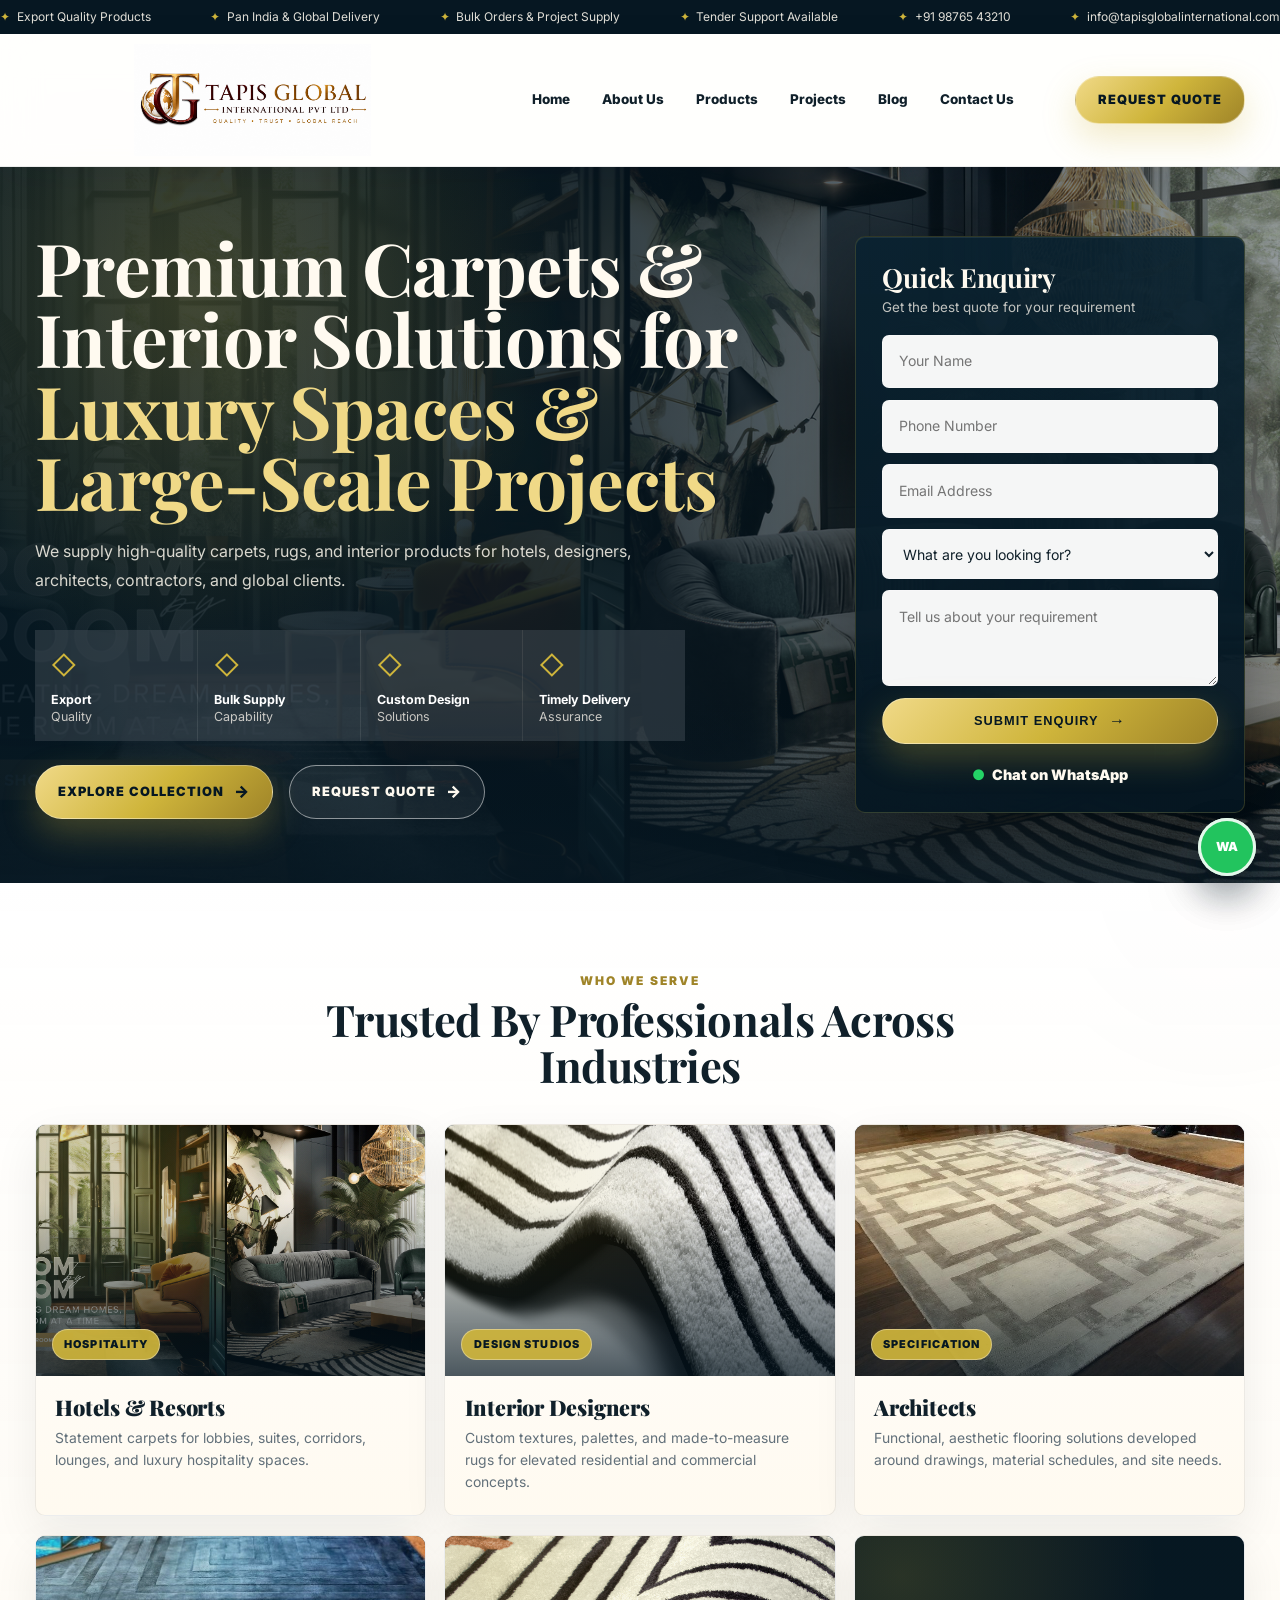
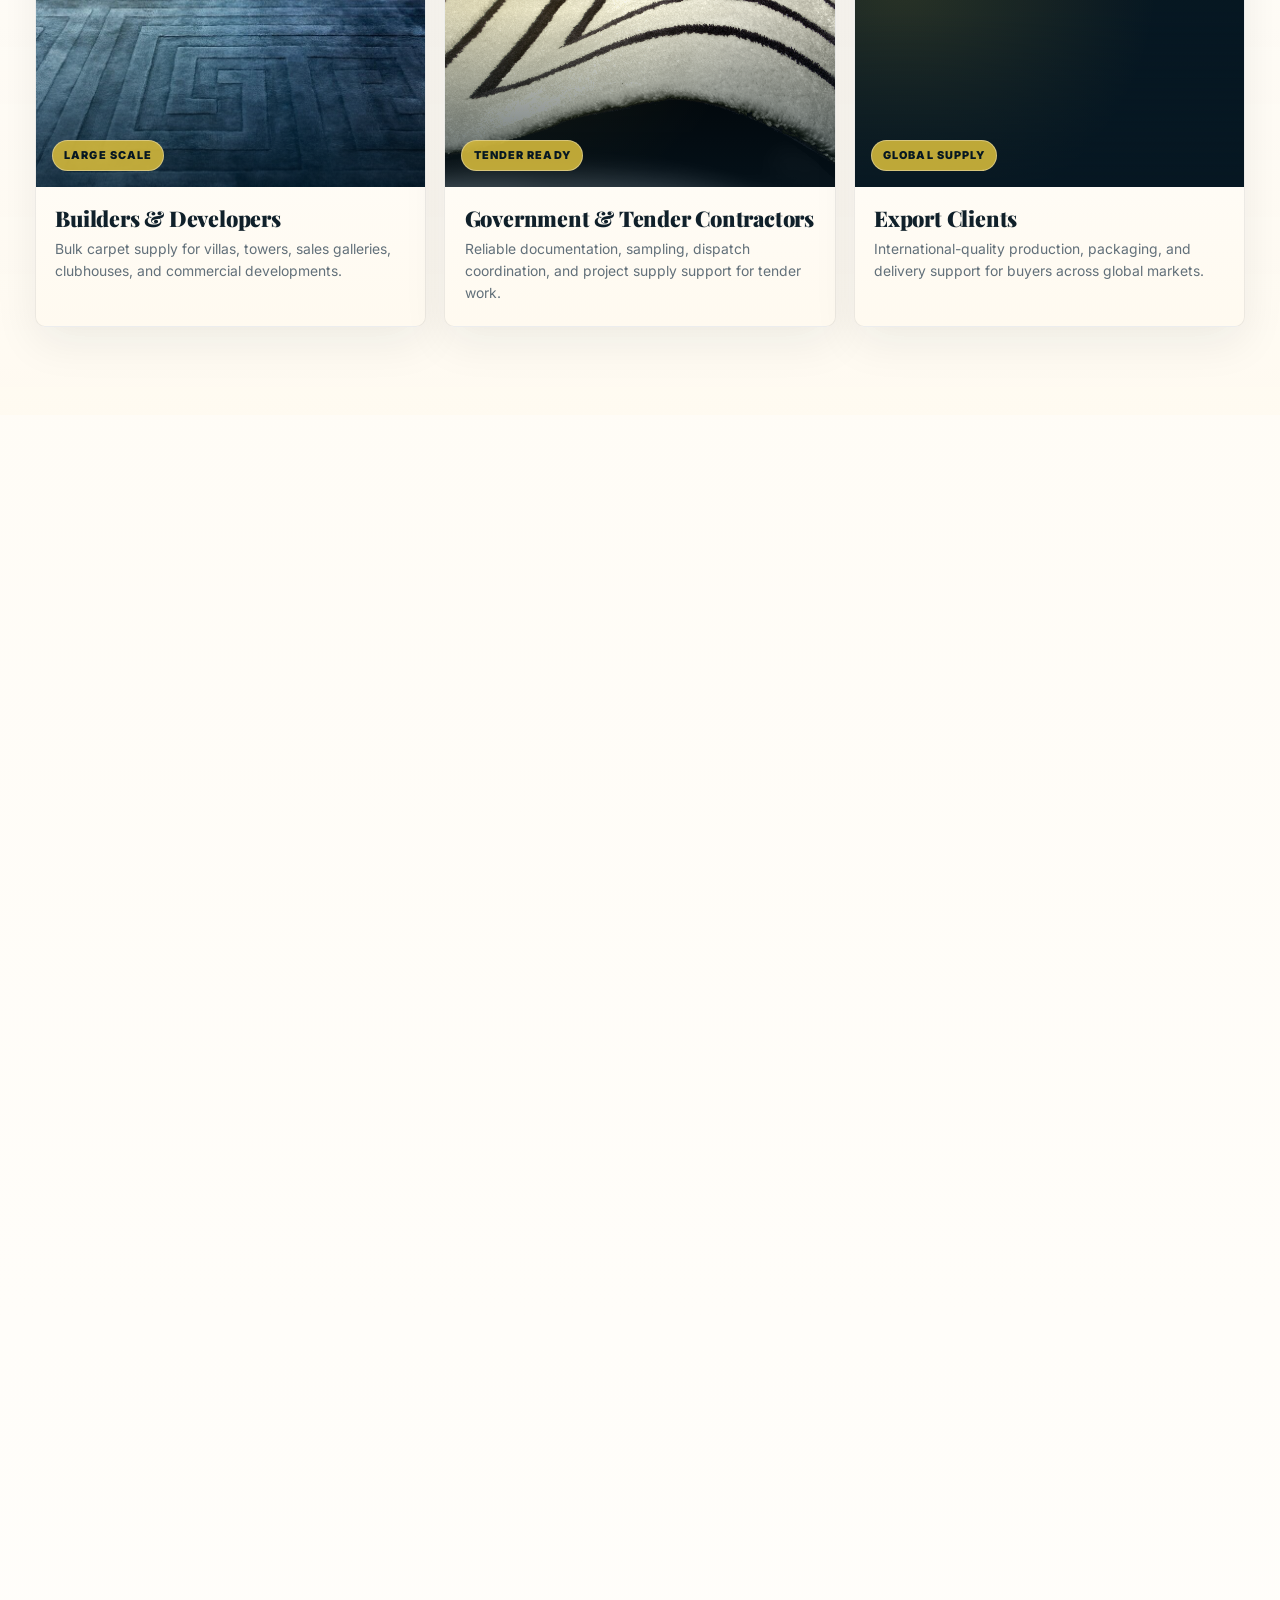
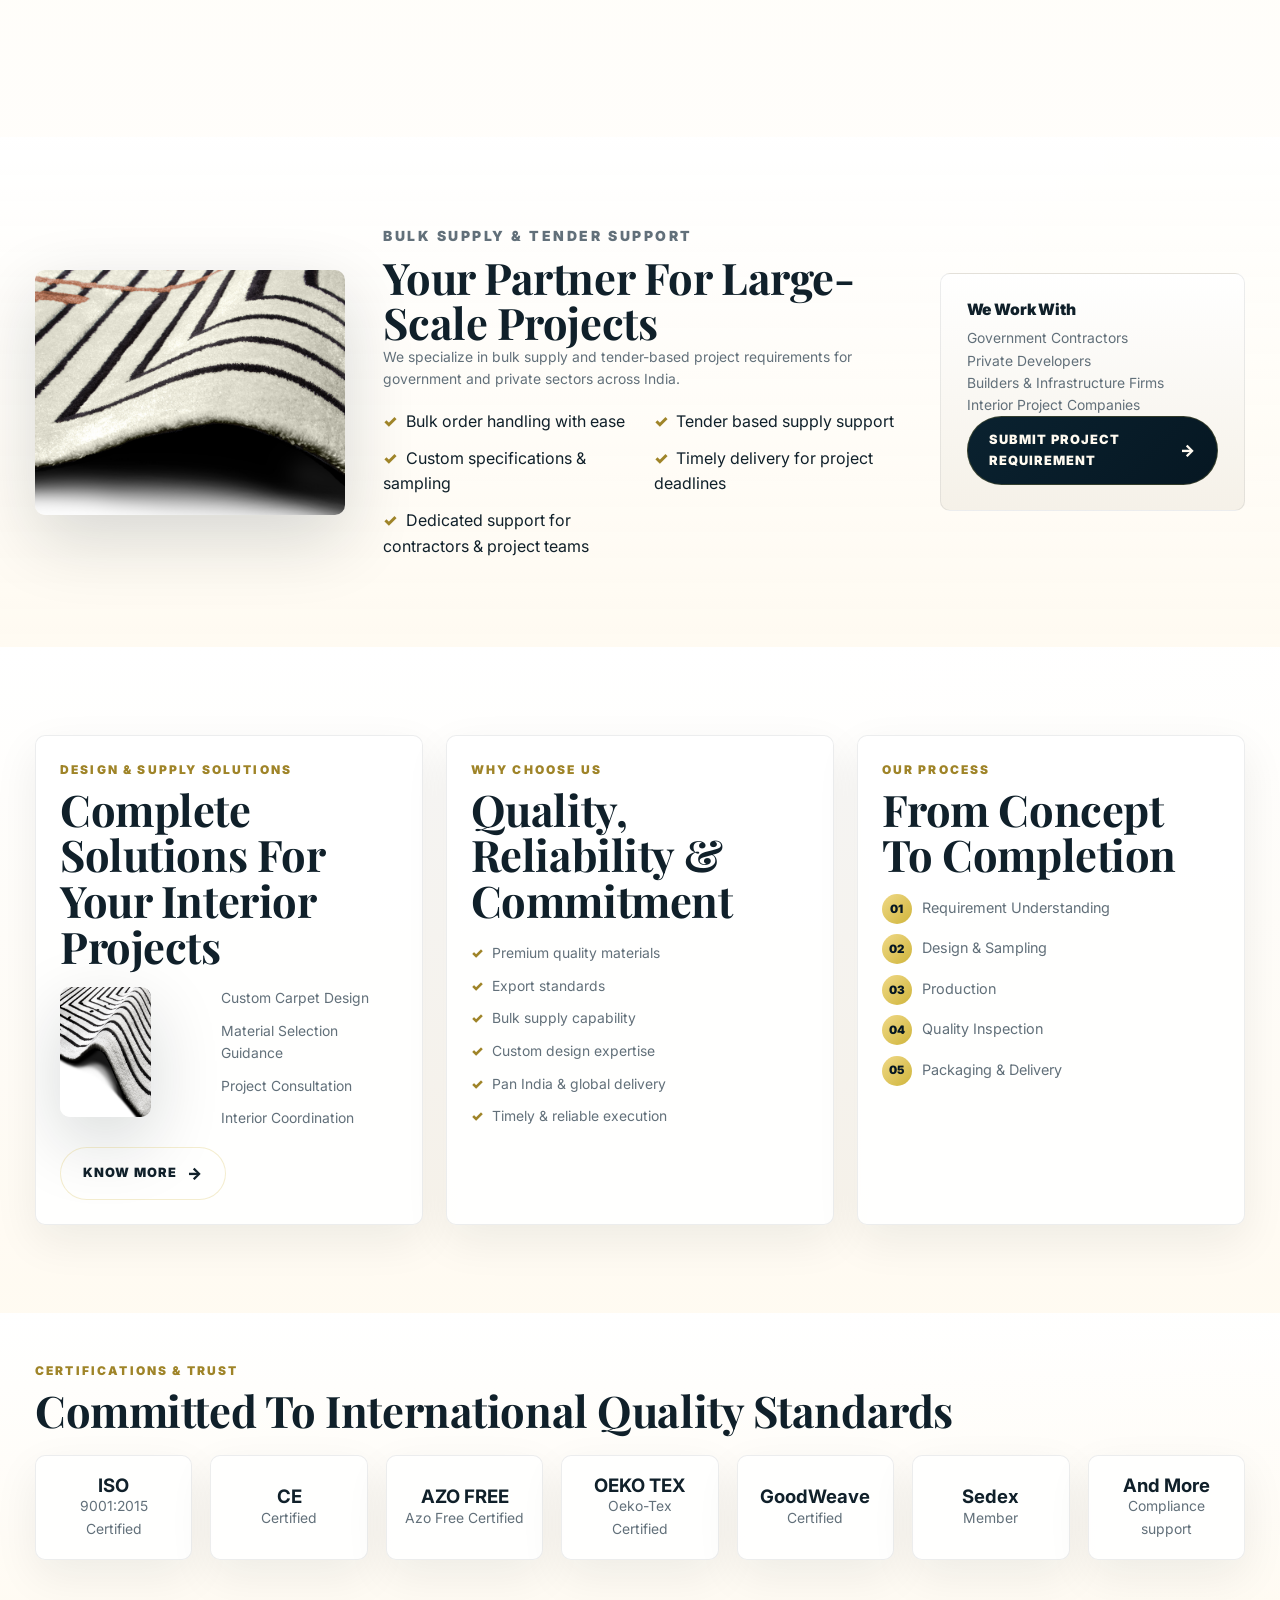
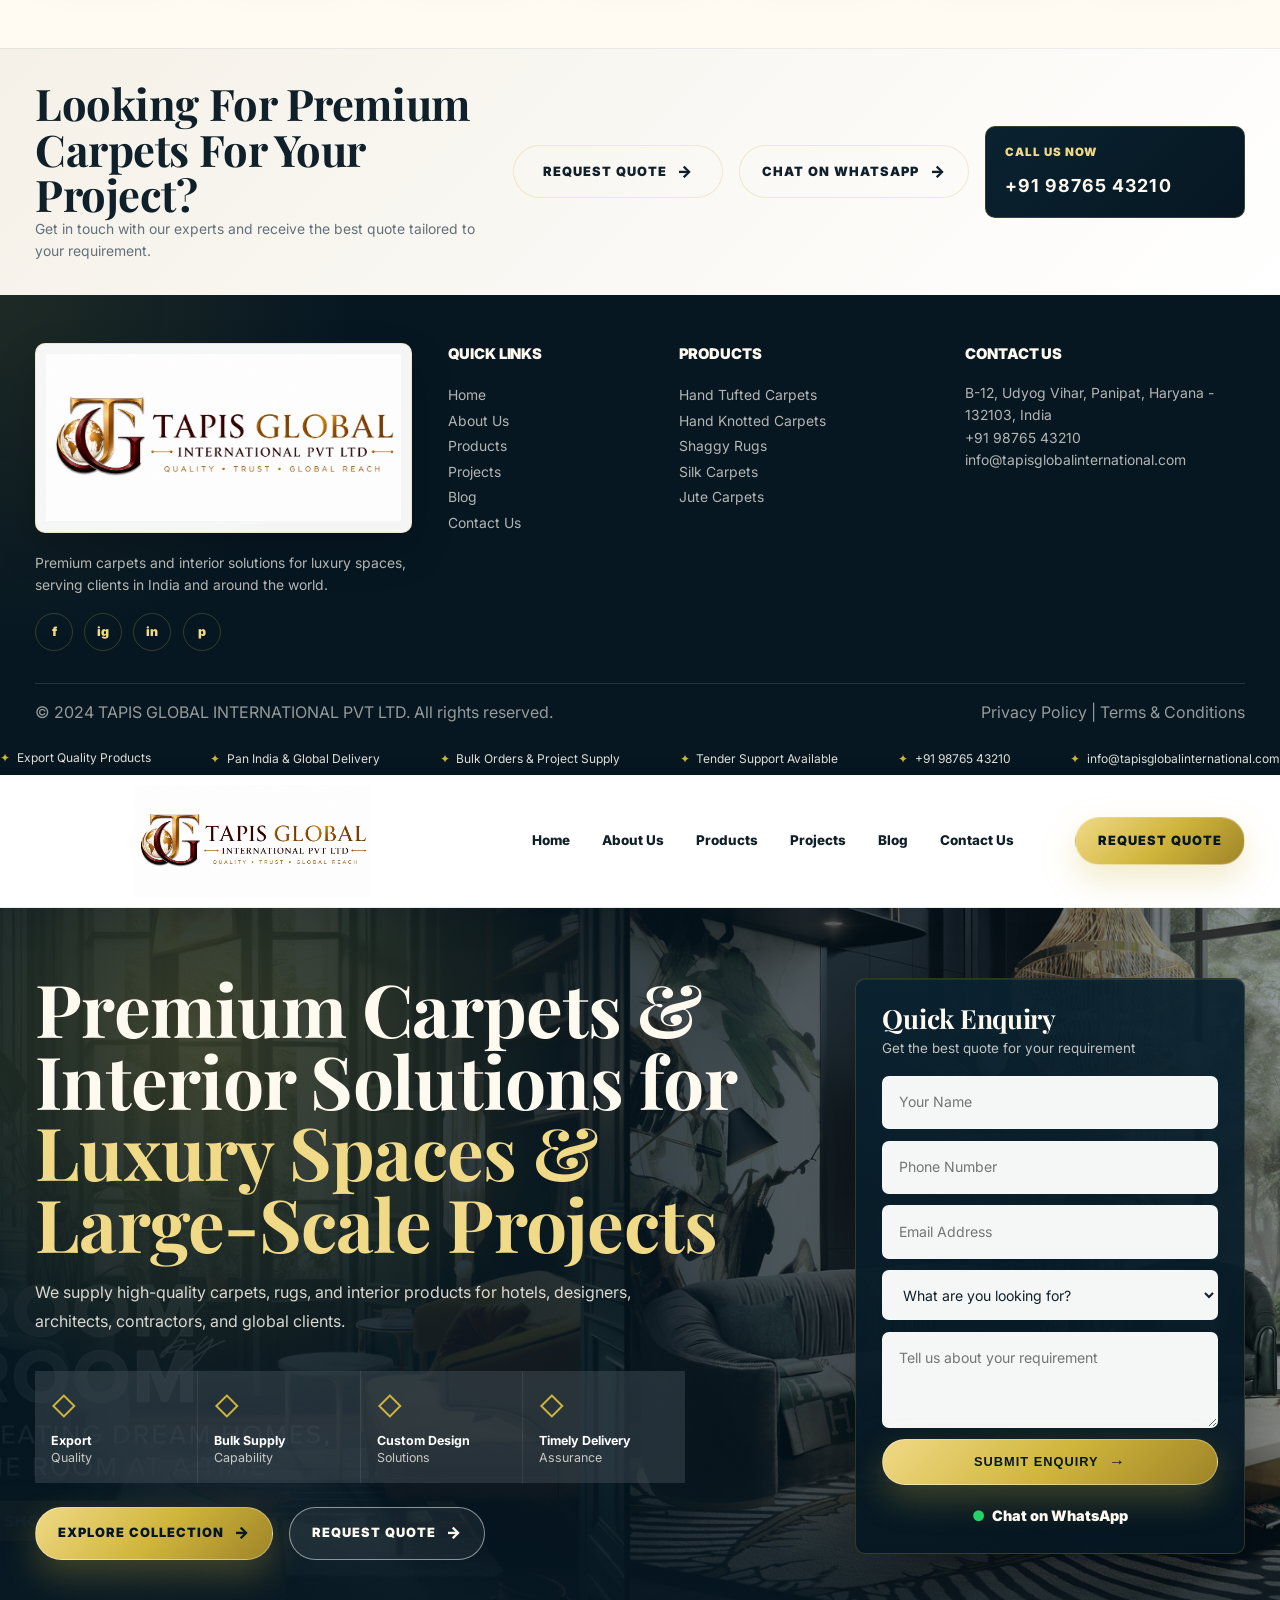
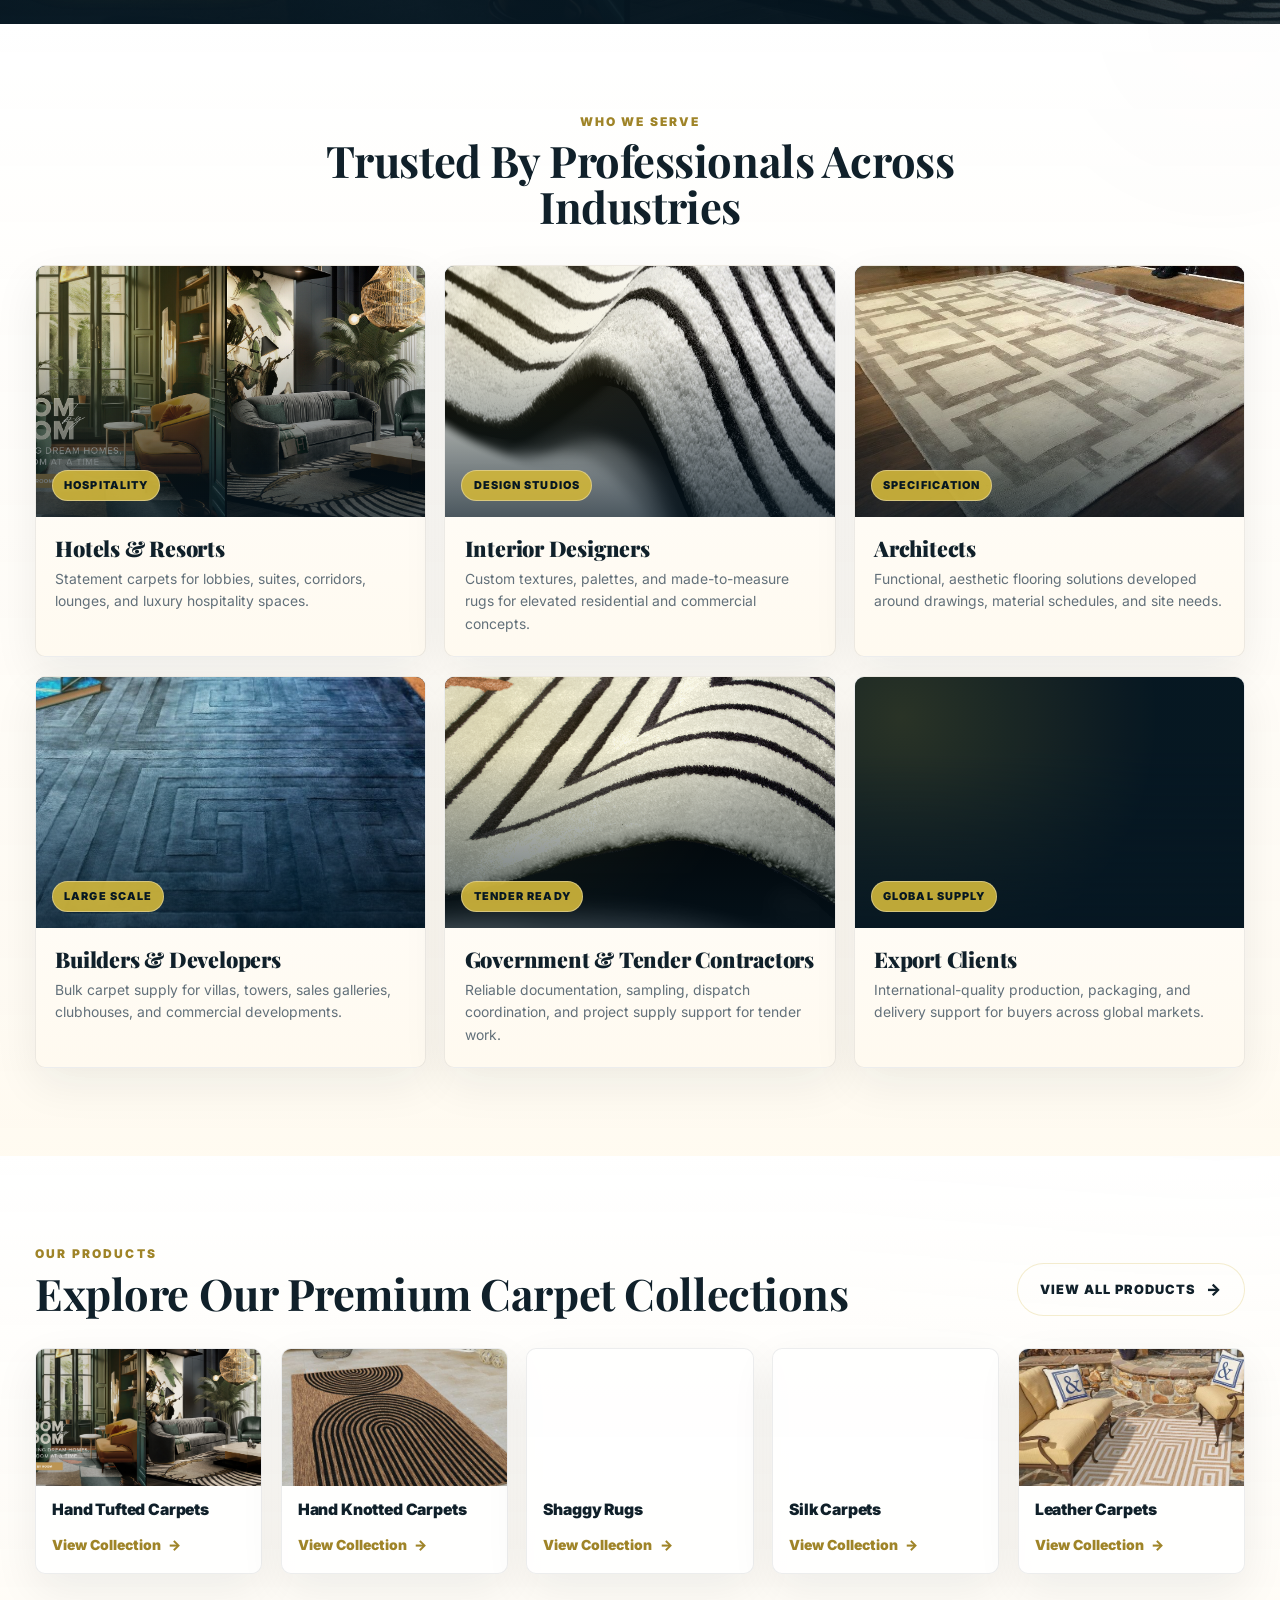
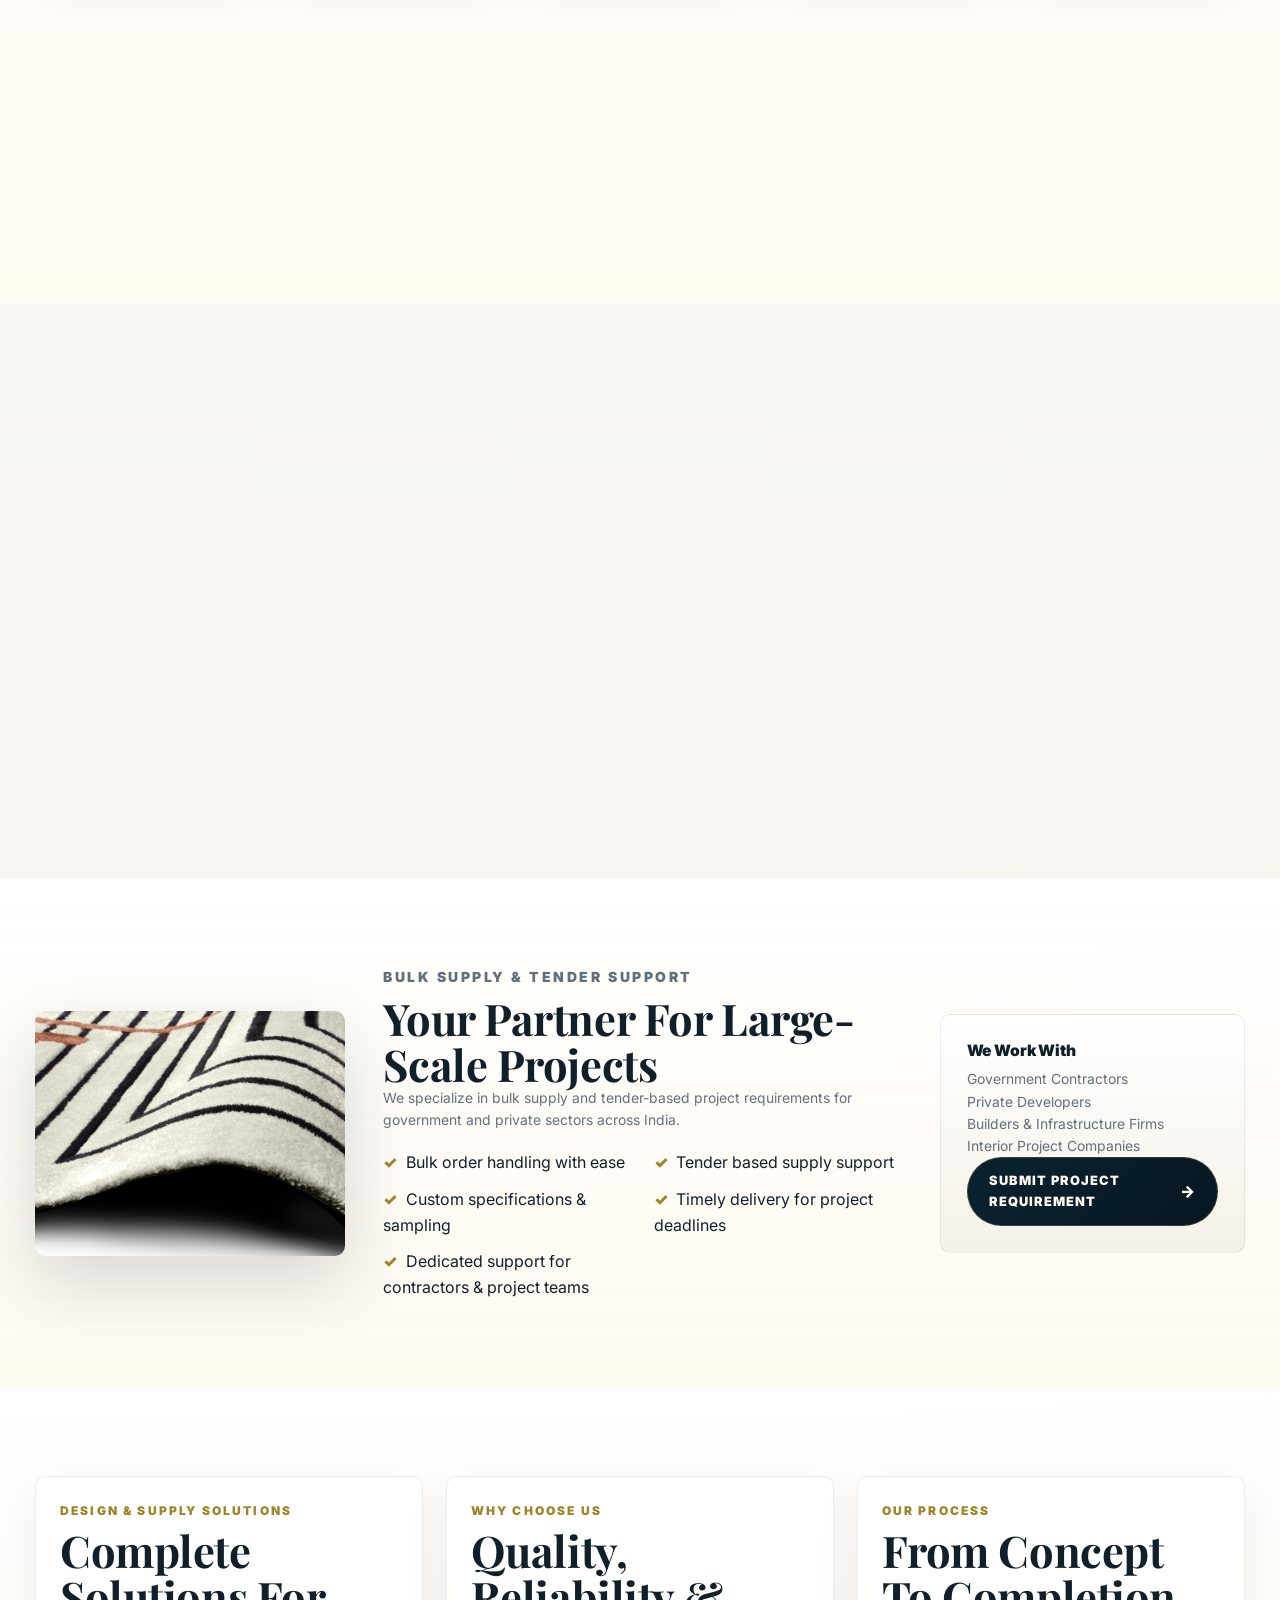
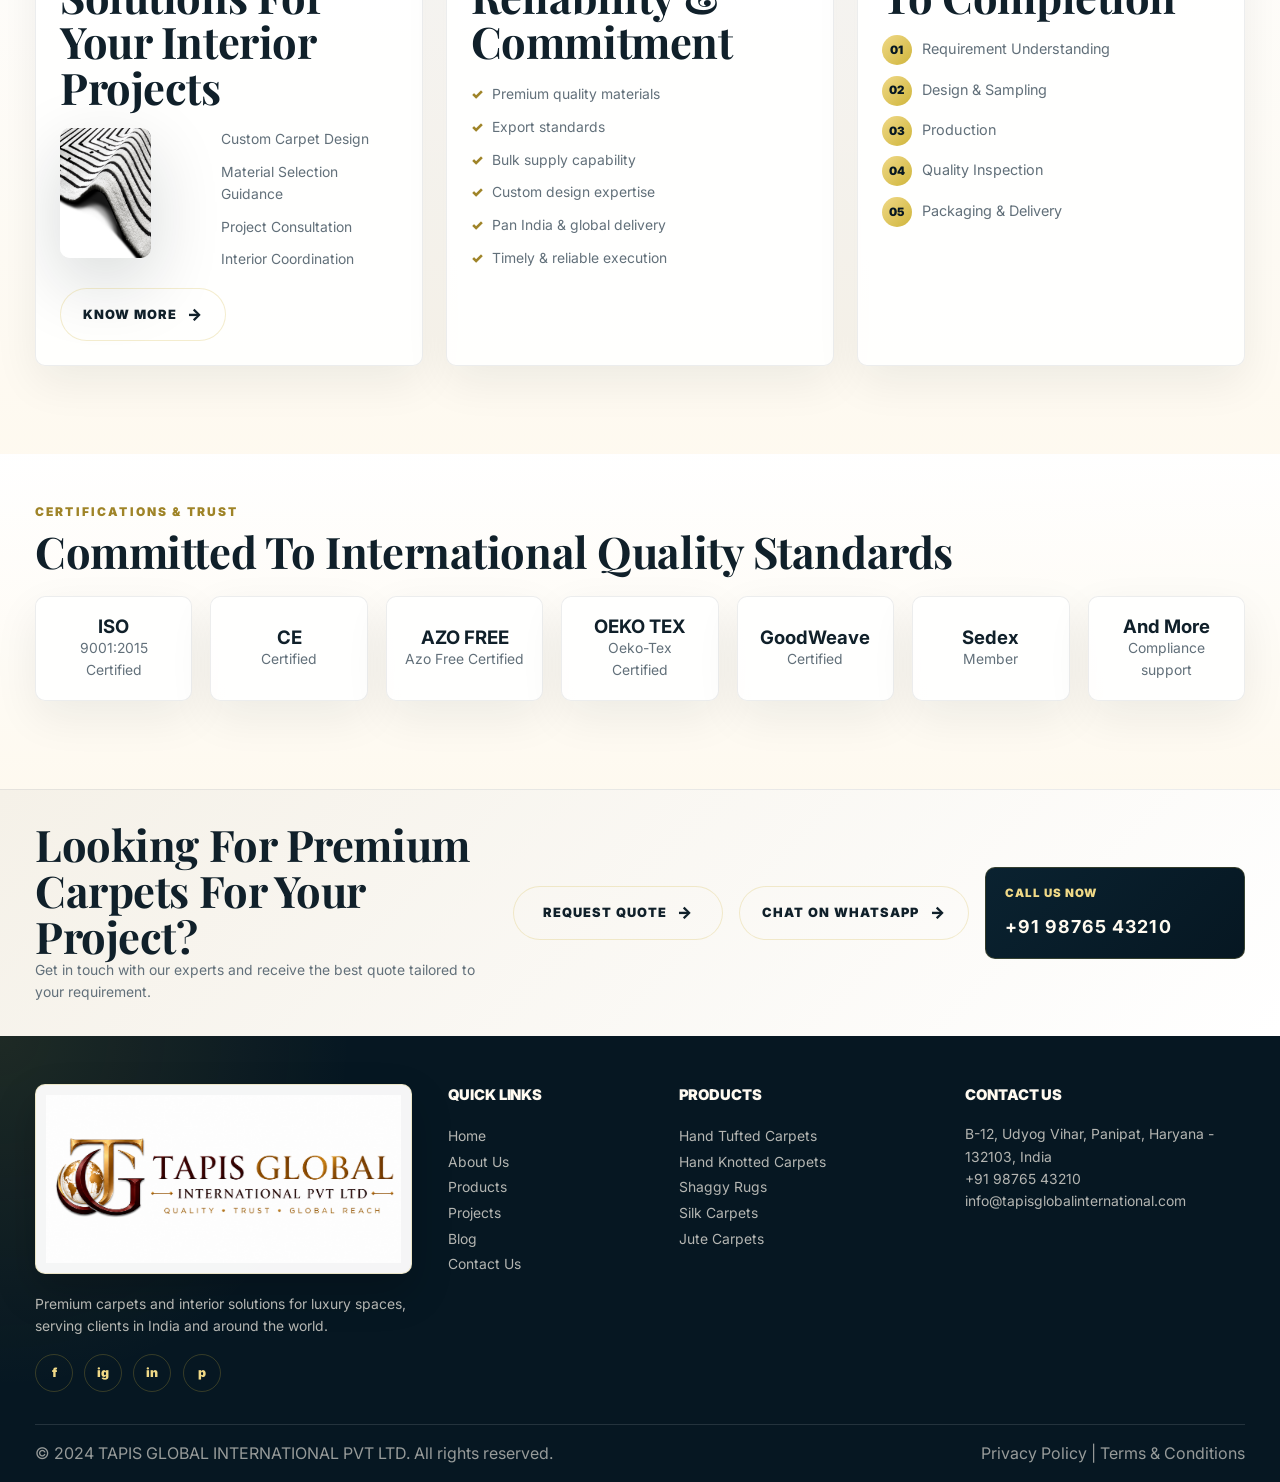
==== commit 8ae77cc7: "merge fixed" ====
--- a/index.html
+++ b/index.html
@@ -360,3 +360,366 @@
     <script src="js/script.js"></script>
 </body>
 </html>
+
+<!DOCTYPE html>
+<html lang="en">
+<head>
+    <meta charset="UTF-8">
+    <meta name="viewport" content="width=device-width, initial-scale=1.0">
+    <title>TAPIS GLOBAL INTERNATIONAL PVT LTD - Premium Carpets & Interior Solutions</title>
+    <link rel="preconnect" href="https://fonts.googleapis.com">
+    <link rel="preconnect" href="https://fonts.gstatic.com" crossorigin>
+    <link rel="preload" as="image" href="images/Fei Decor Banner.jpg">
+    <link href="https://fonts.googleapis.com/css2?family=Inter:wght@400;500;600;700;800;900&family=Playfair+Display:wght@500;600;700&display=swap" rel="stylesheet">
+    <link rel="stylesheet" href="css/styles.css">
+</head>
+<body class="home-page export-layout">
+    <header class="site-header">
+        <div class="utility-bar">
+            <div class="utility-inner">
+                <span>Export Quality Products</span>
+                <span>Pan India & Global Delivery</span>
+                <span>Bulk Orders & Project Supply</span>
+                <span>Tender Support Available</span>
+                <span>+91 98765 43210</span>
+                <span>info@tapisglobalinternational.com</span>
+            </div>
+        </div>
+
+        <nav class="main-nav">
+            <div class="navbar">
+                <a href="index.html" class="brand">
+                    <img src="images/tapis-global-logo.png" class="brand-logo">
+                    <span class="brand-fallback">
+                        <strong>TAPIS GLOBAL</strong>
+                        <small>INTERNATIONAL PVT LTD</small>
+                        <em>QUALITY • TRUST • GLOBAL REACH</em>
+                    </span>
+                </a>
+                <ul class="nav-links">
+                    <li><a href="index.html">Home</a></li>
+                    <li><a href="about.html">About Us</a></li>
+                    <li><a href="products.html">Products</a></li>
+                    <li><a href="projects.html">Projects</a></li>
+                    <li><a href="blog.html">Blog</a></li>
+                    <li><a href="contact.html">Contact Us</a></li>
+                </ul>
+                <a class="quote-button" href="contact.html">Request Quote</a>
+                <div class="hamburger" aria-label="Toggle navigation" role="button" tabindex="0">
+                    <span></span>
+                    <span></span>
+                    <span></span>
+                </div>
+            </div>
+        </nav>
+    </header>
+
+    <main>
+        <section class="hero-showcase">
+            <div class="hero-showcase__overlay"></div>
+            <div class="page-shell hero-showcase__grid">
+                <div class="hero-copy">
+                    <h1>Premium Carpets & Interior Solutions for <span>Luxury Spaces & Large-Scale Projects</span></h1>
+                    <p>We supply high-quality carpets, rugs, and interior products for hotels, designers, architects, contractors, and global clients.</p>
+                    <div class="hero-points">
+                        <div><strong>Export</strong><span>Quality</span></div>
+                        <div><strong>Bulk Supply</strong><span>Capability</span></div>
+                        <div><strong>Custom Design</strong><span>Solutions</span></div>
+                        <div><strong>Timely Delivery</strong><span>Assurance</span></div>
+                    </div>
+                    <div class="hero-actions">
+                        <a href="products.html" class="gold-btn">Explore Collection</a>
+                        <a href="contact.html" class="outline-btn">Request Quote</a>
+                    </div>
+                </div>
+
+                <aside class="enquiry-panel" aria-label="Quick enquiry form">
+                    <h2>Quick Enquiry</h2>
+                    <p>Get the best quote for your requirement</p>
+                    <form>
+                        <input type="text" name="name" placeholder="Your Name" required>
+                        <input type="tel" name="phone" placeholder="Phone Number">
+                        <input type="email" name="email" placeholder="Email Address" required>
+                        <select name="product">
+                            <option value="">What are you looking for?</option>
+                            <option>Hand Tufted Carpets</option>
+                            <option>Hand Knotted Carpets</option>
+                            <option>Silk Carpets</option>
+                            <option>Custom Project Supply</option>
+                        </select>
+                        <textarea name="message" placeholder="Tell us about your requirement" required></textarea>
+                        <button type="submit" class="gold-btn">Submit Enquiry</button>
+                    </form>
+                    <a href="contact.html" class="whatsapp-link">Chat on WhatsApp</a>
+                </aside>
+            </div>
+        </section>
+
+        <section class="serve-section white-section">
+            <div class="page-shell">
+                <div class="center-heading">
+                    <p class="section-kicker">Who We Serve</p>
+                    <h2>Trusted By Professionals Across Industries</h2>
+                </div>
+                <div class="serve-grid">
+                    <article>
+                        <figure>
+                            <img src="images/Fei Decor Banner.jpg" alt="Luxury hotel lounge with premium carpet" loading="lazy" decoding="async">
+                            <span>Hospitality</span>
+                        </figure>
+                        <div>
+                            <h3>Hotels & Resorts</h3>
+                            <p>Statement carpets for lobbies, suites, corridors, lounges, and luxury hospitality spaces.</p>
+                        </div>
+                    </article>
+                    <article>
+                        <figure>
+                            <img src="images/Fei Decor Black4.jpg" alt="Premium carpet texture and design detail for interiors" loading="lazy" decoding="async">
+                            <span>Design Studios</span>
+                        </figure>
+                        <div>
+                            <h3>Interior Designers</h3>
+                            <p>Custom textures, palettes, and made-to-measure rugs for elevated residential and commercial concepts.</p>
+                        </div>
+                    </article>
+                    <article>
+                        <figure>
+                            <img src="images/WhatsApp Image 2025-10-01 at 12.36.41.jpeg" alt="Geometric carpet installation for architectural interior spaces" loading="lazy" decoding="async">
+                            <span>Specification</span>
+                        </figure>
+                        <div>
+                            <h3>Architects</h3>
+                            <p>Functional, aesthetic flooring solutions developed around drawings, material schedules, and site needs.</p>
+                        </div>
+                    </article>
+                    <article>
+                        <figure>
+                            <img src="images/WhatsApp Image 2025-10-01 at 12.36.40.jpeg" alt="Large carpet installation for development projects" loading="lazy" decoding="async">
+                            <span>Large Scale</span>
+                        </figure>
+                        <div>
+                            <h3>Builders & Developers</h3>
+                            <p>Bulk carpet supply for villas, towers, sales galleries, clubhouses, and commercial developments.</p>
+                        </div>
+                    </article>
+                    <article>
+                        <figure>
+                            <img src="images/Fei Decor Magenta5.jpg" alt="Close-up of carpet material suitable for tender supply" loading="lazy" decoding="async">
+                            <span>Tender Ready</span>
+                        </figure>
+                        <div>
+                            <h3>Government & Tender Contractors</h3>
+                            <p>Reliable documentation, sampling, dispatch coordination, and project supply support for tender work.</p>
+                        </div>
+                    </article>
+                    <article>
+                        <figure>
+                            <img src="images/Fei Decor gold4.jpg" alt="Premium carpet texture prepared for international export clients" loading="lazy" decoding="async">
+                            <span>Global Supply</span>
+                        </figure>
+                        <div>
+                            <h3>Export Clients</h3>
+                            <p>International-quality production, packaging, and delivery support for buyers across global markets.</p>
+                        </div>
+                    </article>
+                </div>
+            </div>
+        </section>
+
+        <section class="products-showcase white-section">
+            <div class="page-shell">
+                <div class="split-heading">
+                    <div>
+                        <p class="section-kicker">Our Products</p>
+                        <h2>Explore Our Premium Carpet Collections</h2>
+                    </div>
+                    <a href="products.html" class="small-outline">View All Products</a>
+                </div>
+                <div class="product-showcase-grid">
+                    <article><img src="images/Fei Decor Banner.jpg" alt="Luxury hand tufted carpet in an interior" loading="lazy" decoding="async"><h3>Hand Tufted Carpets</h3><a href="products.html">View Collection</a></article>
+                    <article><img src="images/452cc01a2a0e4633b97005ebcc7c0c5a.jpg" alt="Patterned hand knotted carpet" loading="lazy" decoding="async"><h3>Hand Knotted Carpets</h3><a href="products.html">View Collection</a></article>
+                    <article><img src="images/WhatsApp Image 2025-10-01 at 12.36.42.jpeg" alt="Soft shaggy rug texture" loading="lazy" decoding="async"><h3>Shaggy Rugs</h3><a href="products.html">View Collection</a></article>
+                    <article><img src="images/Fei Decor gold7.jpg" alt="Silk carpet design closeup" loading="lazy" decoding="async"><h3>Silk Carpets</h3><a href="products.html">View Collection</a></article>
+                    <article><img src="images/4b079957a268b5b96a7ac59650ec1534.jpg" alt="Leather carpet patchwork design" loading="lazy" decoding="async"><h3>Leather Carpets</h3><a href="products.html">View Collection</a></article>
+                    <article><img src="images/Fei Decor Black1.jpg" alt="Kilim style patterned rug" loading="lazy" decoding="async"><h3>Kilims Rugs</h3><a href="products.html">View Collection</a></article>
+                    <article><img src="images/Fei Decor gold4.jpg" alt="Jute and wool carpet texture" loading="lazy" decoding="async"><h3>Jute Carpets</h3><a href="products.html">View Collection</a></article>
+                    <article><img src="images/5c45287ee0a7fb1adb4051eb3206c132.jpg" alt="Pebble style carpet texture" loading="lazy" decoding="async"><h3>Pebble Carpets</h3><a href="products.html">View Collection</a></article>
+                    <article><img src="images/WhatsApp Image 2025-10-01 at 12.36.41.jpeg" alt="Wall-to-wall carpet installed in room" loading="lazy" decoding="async"><h3>Wall-to-Wall Carpets</h3><a href="products.html">View Collection</a></article>
+                    <article class="text-product"><h3>Coir Products</h3><p>Door mats, coco peat, coco chips, coir mat rolls</p><a href="products.html">View Collection</a></article>
+                </div>
+            </div>
+        </section>
+
+        <section class="project-band">
+            <div class="page-shell">
+                <div class="split-heading">
+                    <div>
+                        <p class="section-kicker">Project Applications</p>
+                        <h2>Our Products, In Stunning Spaces</h2>
+                    </div>
+                    <a href="projects.html" class="small-outline small-outline--dark">View All Projects</a>
+                </div>
+                <div class="project-grid-home">
+                    <article><img src="images/Fei Decor Banner.jpg" alt="Luxury hotel lobby carpet" loading="lazy" decoding="async"><span>Hotel Lobby</span><h3>Luxury Hotel Lobby</h3><p>Elegant carpet designs for grand hotel lobbies</p></article>
+                    <article><img src="images/WhatsApp Image 2025-10-01 at 12.36.40.jpeg" alt="Resort corridor carpet" loading="lazy" decoding="async"><span>Resort Corridor</span><h3>Resort Corridor</h3><p>Durable and stylish carpets for high traffic areas</p></article>
+                    <article><img src="images/22aed66b6bf6cc94a8d34b4546a19c98.jpg" alt="Boutique hotel room carpet" loading="lazy" decoding="async"><span>Boutique Room</span><h3>Boutique Hotel Rooms</h3><p>Comfort and luxury combined for guest spaces</p></article>
+                    <article><img src="images/WhatsApp Image 2025-10-01 at 12.36.42.jpeg" alt="Banquet hall carpet" loading="lazy" decoding="async"><span>Banquet Hall</span><h3>Banquet Hall</h3><p>Premium carpets for events and celebrations</p></article>
+                    <article><img src="images/WhatsApp Image 2025-10-01 at 12.36.41.jpeg" alt="Villa interior carpet" loading="lazy" decoding="async"><span>Villa Interior</span><h3>Villa Interior</h3><p>Custom carpets to enhance modern living spaces</p></article>
+                </div>
+            </div>
+        </section>
+
+        <section class="support-section white-section">
+            <div class="page-shell support-grid">
+                <img src="images/Fei Decor Magenta5.jpg" alt="Carpet material inspection for project supply" loading="lazy" decoding="async">
+                <div>
+                    <p class="section-kicker">Bulk Supply & Tender Support</p>
+                    <h2>Your Partner For Large-Scale Projects</h2>
+                    <p>We specialize in bulk supply and tender-based project requirements for government and private sectors across India.</p>
+                    <ul class="check-list">
+                        <li>Bulk order handling with ease</li>
+                        <li>Tender based supply support</li>
+                        <li>Custom specifications & sampling</li>
+                        <li>Timely delivery for project deadlines</li>
+                        <li>Dedicated support for contractors & project teams</li>
+                    </ul>
+                </div>
+                <aside>
+                    <h3>We Work With</h3>
+                    <p>Government Contractors</p>
+                    <p>Private Developers</p>
+                    <p>Builders & Infrastructure Firms</p>
+                    <p>Interior Project Companies</p>
+                    <a href="contact.html" class="dark-btn">Submit Project Requirement</a>
+                </aside>
+            </div>
+        </section>
+
+        <section class="solutions-section white-section">
+            <div class="page-shell solution-grid">
+                <article>
+                    <p class="section-kicker">Design & Supply Solutions</p>
+                    <h2>Complete Solutions For Your Interior Projects</h2>
+                    <div class="mini-media-row">
+                        <img src="images/Fei Decor Black4.jpg" alt="Carpet design samples" loading="lazy" decoding="async">
+                        <ul>
+                            <li>Custom Carpet Design</li>
+                            <li>Material Selection Guidance</li>
+                            <li>Project Consultation</li>
+                            <li>Interior Coordination</li>
+                        </ul>
+                    </div>
+                    <a href="about.html" class="small-outline">Know More</a>
+                </article>
+                <article>
+                    <p class="section-kicker">Why Choose Us</p>
+                    <h2>Quality, Reliability & Commitment</h2>
+                    <ul class="check-list compact">
+                        <li>Premium quality materials</li>
+                        <li>Export standards</li>
+                        <li>Bulk supply capability</li>
+                        <li>Custom design expertise</li>
+                        <li>Pan India & global delivery</li>
+                        <li>Timely & reliable execution</li>
+                    </ul>
+                </article>
+                <article>
+                    <p class="section-kicker">Our Process</p>
+                    <h2>From Concept To Completion</h2>
+                    <ol class="process-list">
+                        <li>Requirement Understanding</li>
+                        <li>Design & Sampling</li>
+                        <li>Production</li>
+                        <li>Quality Inspection</li>
+                        <li>Packaging & Delivery</li>
+                    </ol>
+                </article>
+            </div>
+        </section>
+
+        <section class="cert-section white-section">
+            <div class="page-shell">
+                <p class="section-kicker">Certifications & Trust</p>
+                <h2>Committed To International Quality Standards</h2>
+                <div class="cert-grid">
+                    <div><strong>ISO</strong><span>9001:2015 Certified</span></div>
+                    <div><strong>CE</strong><span>Certified</span></div>
+                    <div><strong>AZO FREE</strong><span>Azo Free Certified</span></div>
+                    <div><strong>OEKO TEX</strong><span>Oeko-Tex Certified</span></div>
+                    <div><strong>GoodWeave</strong><span>Certified</span></div>
+                    <div><strong>Sedex</strong><span>Member</span></div>
+                    <div><strong>And More</strong><span>Compliance support</span></div>
+                </div>
+            </div>
+        </section>
+
+        <section class="cta-strip">
+            <div class="page-shell cta-grid">
+                <div>
+                    <h2>Looking For Premium Carpets For Your Project?</h2>
+                    <p>Get in touch with our experts and receive the best quote tailored to your requirement.</p>
+                </div>
+                <a href="contact.html" class="small-outline">Request Quote</a>
+                <a href="contact.html" class="small-outline">Chat on WhatsApp</a>
+                <a href="tel:+919876543210" class="call-card"><span>Call Us Now</span><strong>+91 98765 43210</strong></a>
+            </div>
+        </section>
+    </main>
+
+    <footer class="export-footer">
+        <div class="page-shell footer-content">
+            <div class="footer-section">
+                <a href="index.html" class="footer-logo">
+                    <img src="images/tapis-global-logo.png" alt="" onload="this.nextElementSibling.hidden=true" onerror="this.hidden=true;this.nextElementSibling.hidden=false">
+                    <span class="brand-fallback">
+                        <strong>TAPIS GLOBAL</strong>
+                        <small>INTERNATIONAL PVT LTD</small>
+                        <em>QUALITY • TRUST • GLOBAL REACH</em>
+                    </span>
+                </a>
+                <p>Premium carpets and interior solutions for luxury spaces, serving clients in India and around the world.</p>
+                <div class="social-links">
+                    <a href="#" title="Facebook">f</a>
+                    <a href="#" title="Instagram">ig</a>
+                    <a href="#" title="LinkedIn">in</a>
+                    <a href="#" title="Pinterest">p</a>
+                </div>
+            </div>
+            <div class="footer-section">
+                <h3>Quick Links</h3>
+                <ul>
+                    <li><a href="index.html">Home</a></li>
+                    <li><a href="about.html">About Us</a></li>
+                    <li><a href="products.html">Products</a></li>
+                    <li><a href="projects.html">Projects</a></li>
+                    <li><a href="blog.html">Blog</a></li>
+                    <li><a href="contact.html">Contact Us</a></li>
+                </ul>
+            </div>
+            <div class="footer-section">
+                <h3>Products</h3>
+                <ul>
+                    <li><a href="products.html">Hand Tufted Carpets</a></li>
+                    <li><a href="products.html">Hand Knotted Carpets</a></li>
+                    <li><a href="products.html">Shaggy Rugs</a></li>
+                    <li><a href="products.html">Silk Carpets</a></li>
+                    <li><a href="products.html">Jute Carpets</a></li>
+                </ul>
+            </div>
+            <div class="footer-section">
+                <h3>Contact Us</h3>
+                <p>B-12, Udyog Vihar, Panipat, Haryana - 132103, India</p>
+                <p>+91 98765 43210</p>
+                <p>info@tapisglobalinternational.com</p>
+            </div>
+        </div>
+        <div class="page-shell footer-bottom">
+            <p>&copy; 2024 TAPIS GLOBAL INTERNATIONAL PVT LTD. All rights reserved.</p>
+            <p>Privacy Policy | Terms & Conditions</p>
+        </div>
+    </footer>
+
+    <a href="contact.html" class="floating-whatsapp" aria-label="Chat on WhatsApp">WA</a>
+    <script src="js/script.js"></script>
+</body>
+</html>
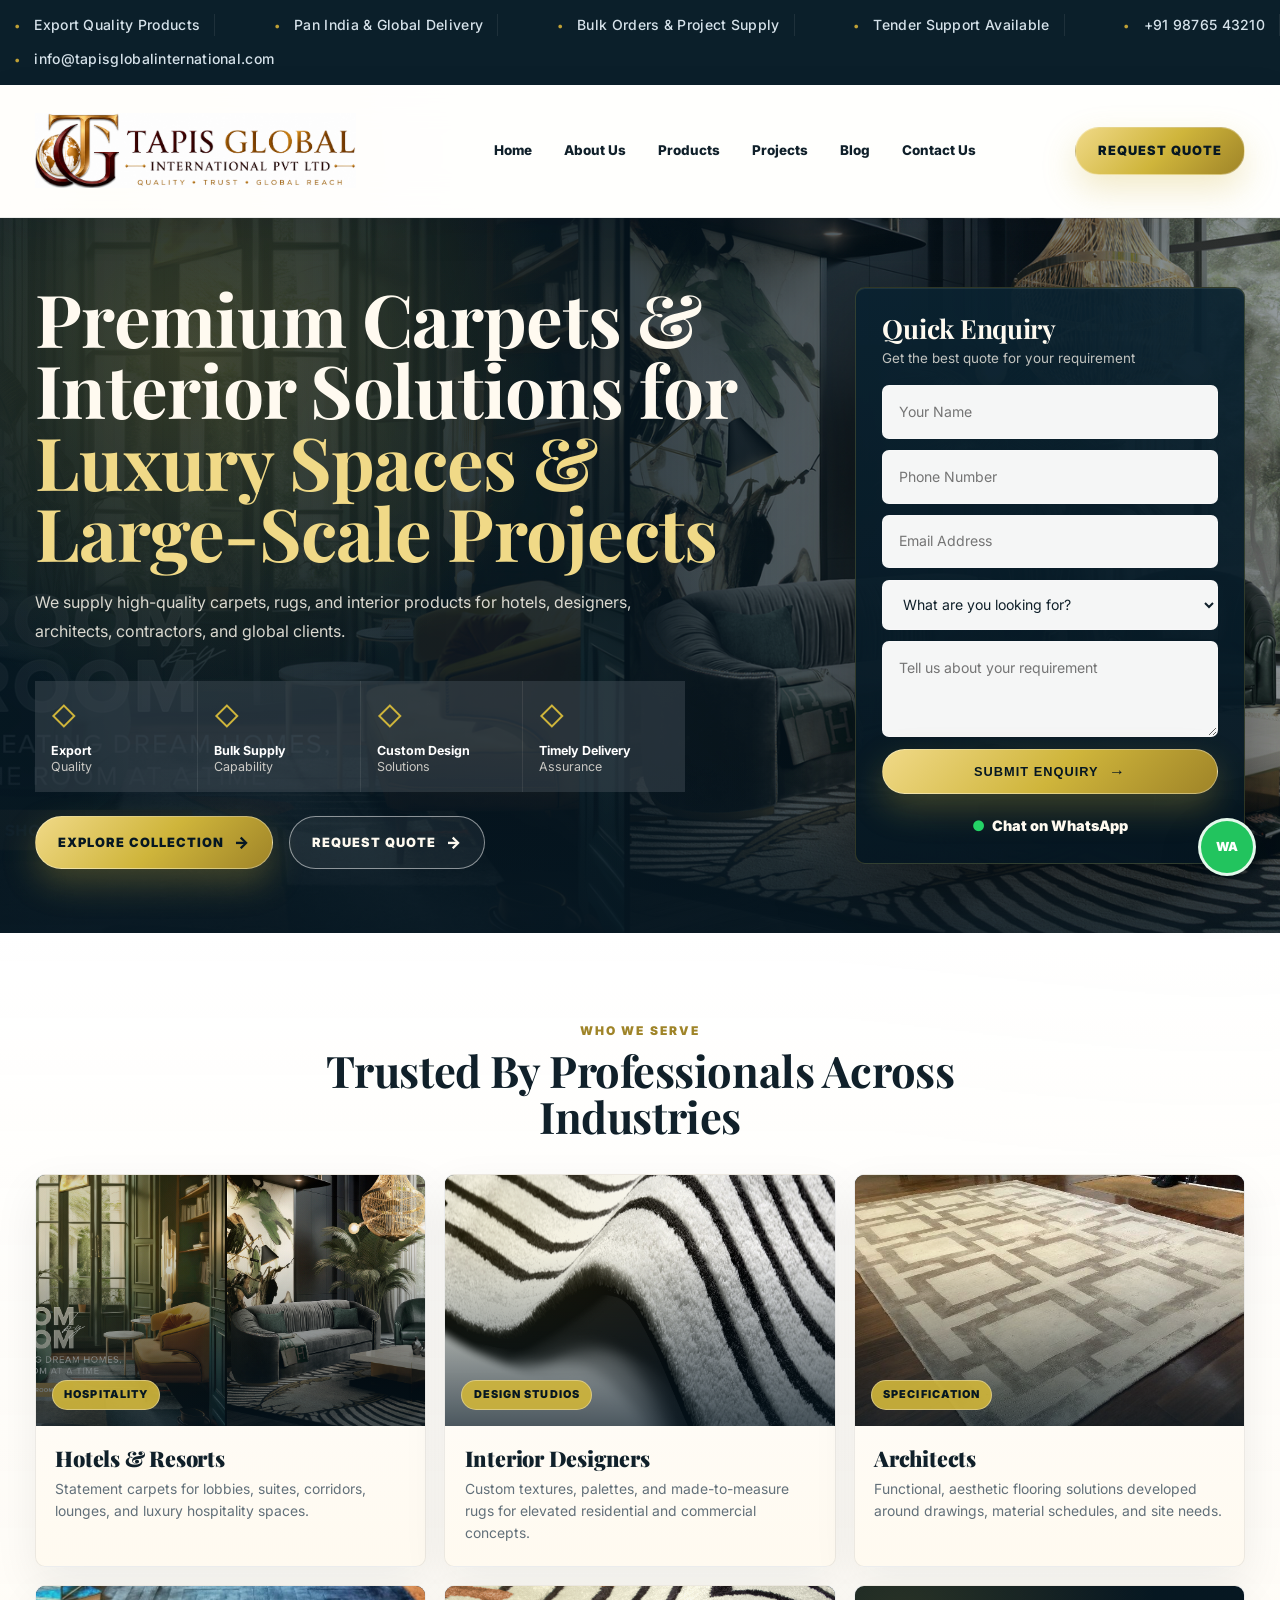
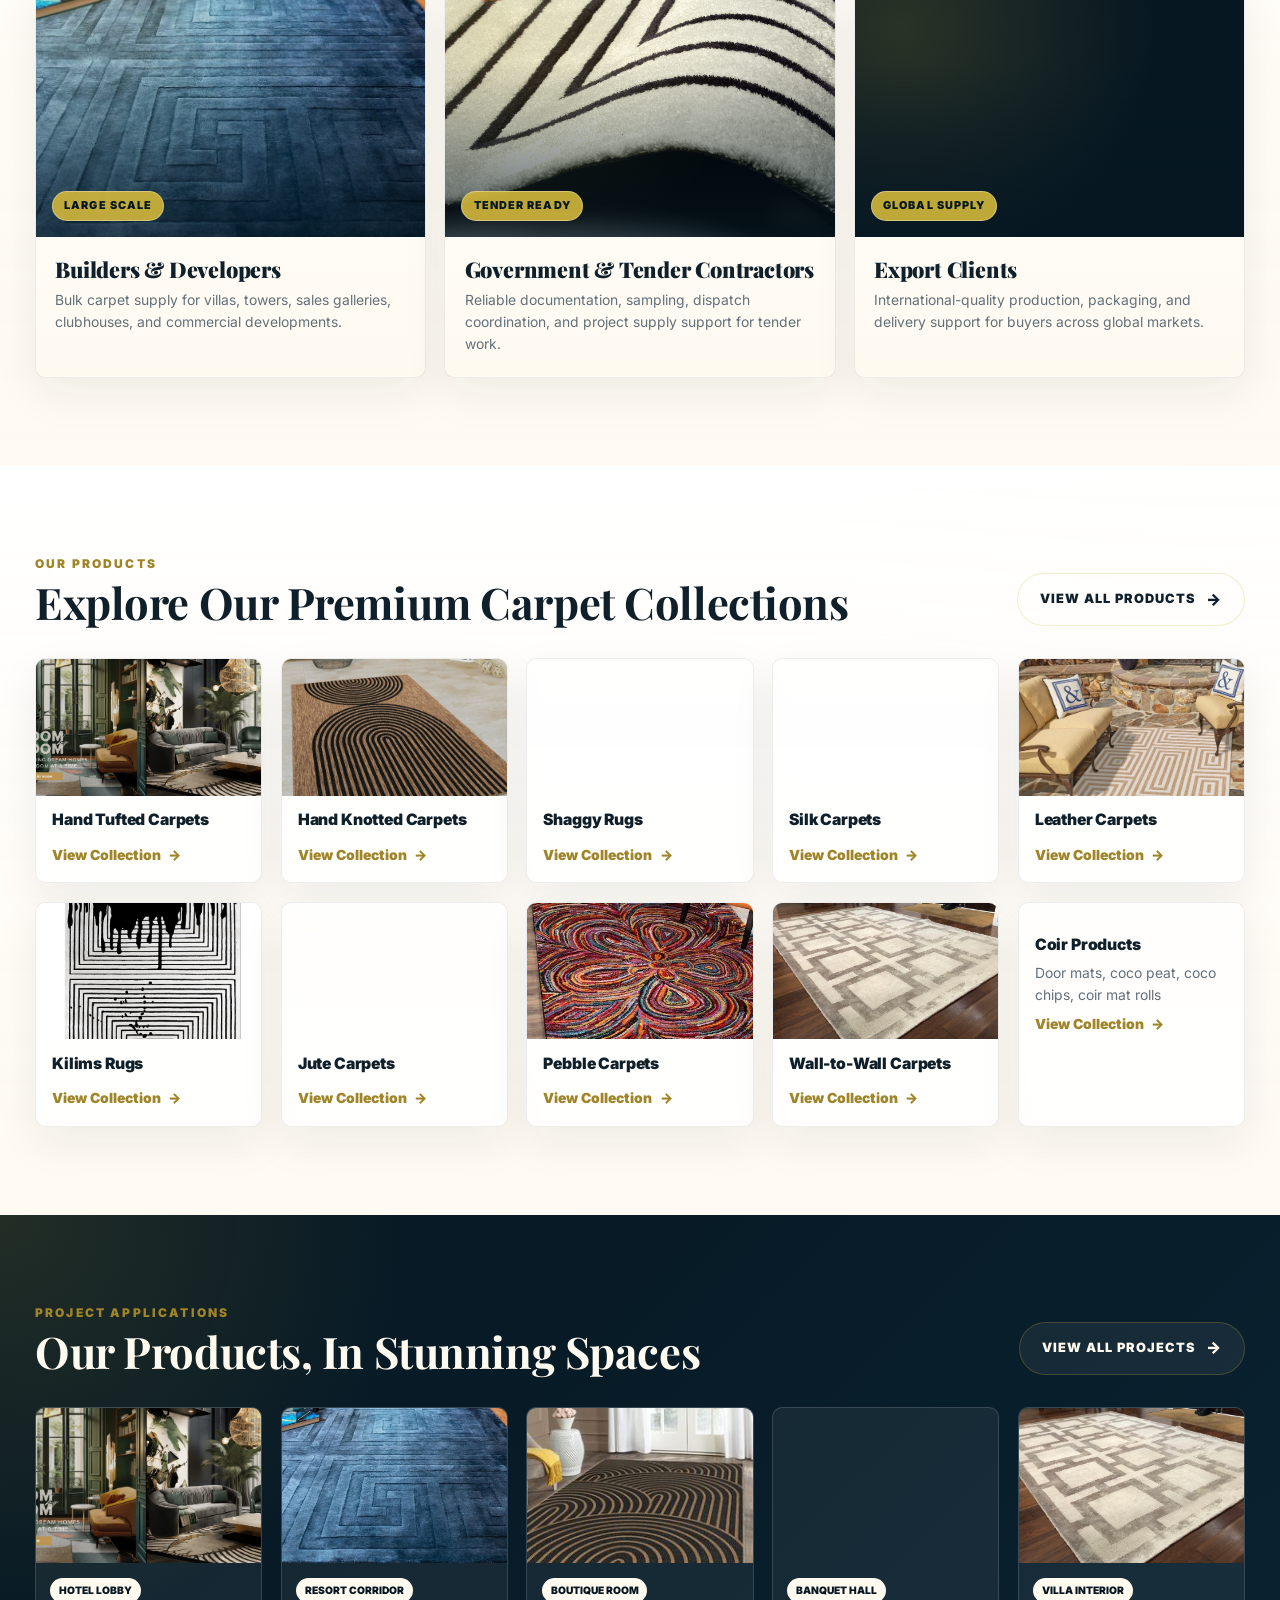
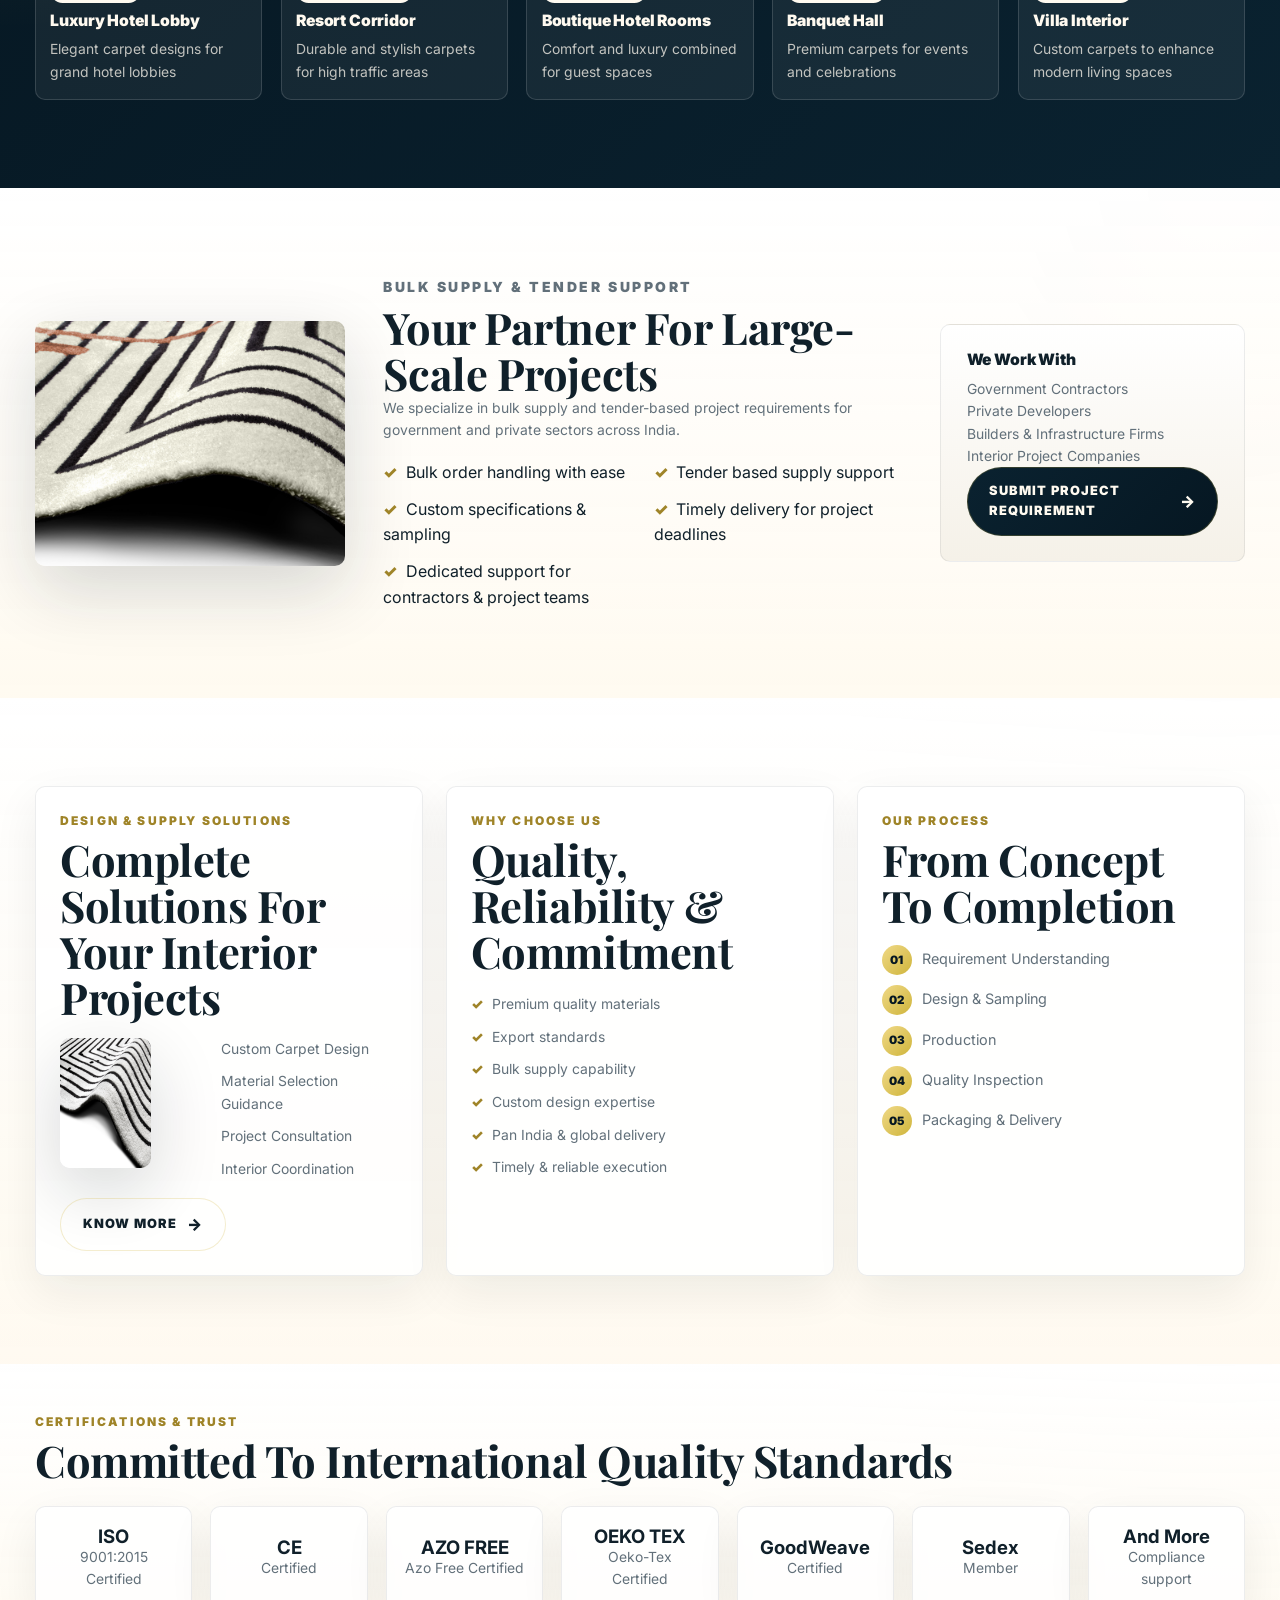
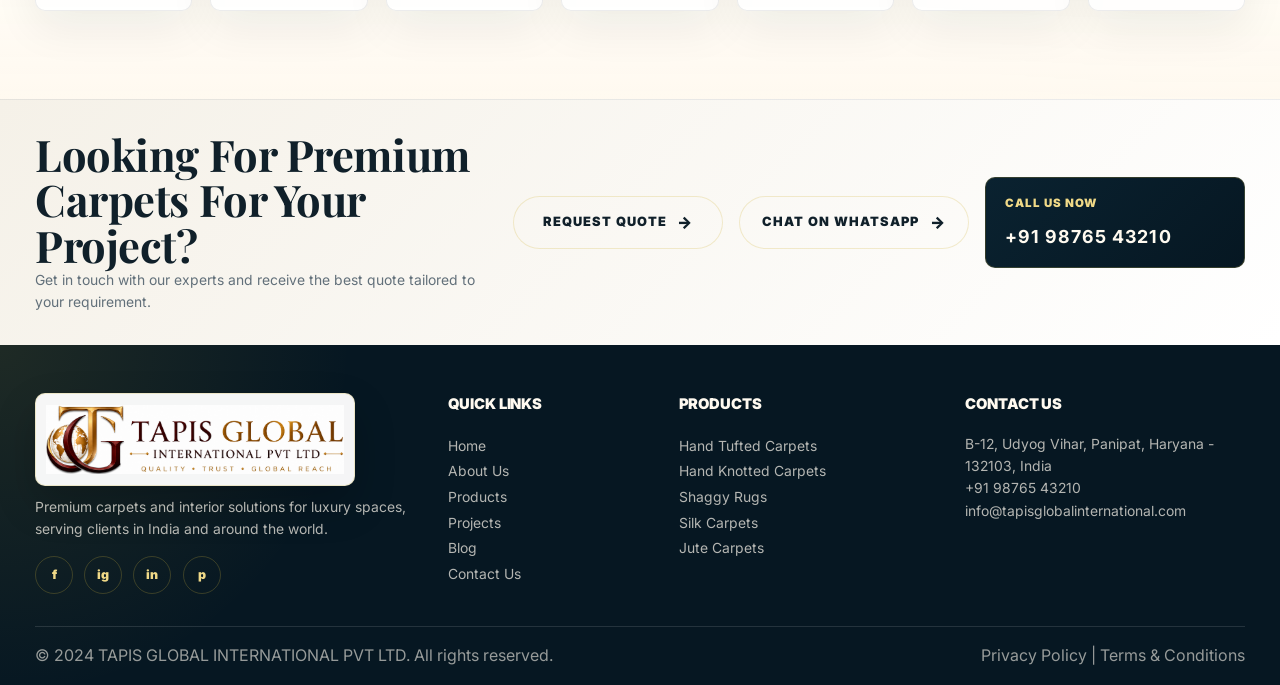
==== commit b1fb7256: "updated website" ====
--- a/index.html
+++ b/index.html
@@ -361,365 +361,3 @@
 </body>
 </html>
 
-<!DOCTYPE html>
-<html lang="en">
-<head>
-    <meta charset="UTF-8">
-    <meta name="viewport" content="width=device-width, initial-scale=1.0">
-    <title>TAPIS GLOBAL INTERNATIONAL PVT LTD - Premium Carpets & Interior Solutions</title>
-    <link rel="preconnect" href="https://fonts.googleapis.com">
-    <link rel="preconnect" href="https://fonts.gstatic.com" crossorigin>
-    <link rel="preload" as="image" href="images/Fei Decor Banner.jpg">
-    <link href="https://fonts.googleapis.com/css2?family=Inter:wght@400;500;600;700;800;900&family=Playfair+Display:wght@500;600;700&display=swap" rel="stylesheet">
-    <link rel="stylesheet" href="css/styles.css">
-</head>
-<body class="home-page export-layout">
-    <header class="site-header">
-        <div class="utility-bar">
-            <div class="utility-inner">
-                <span>Export Quality Products</span>
-                <span>Pan India & Global Delivery</span>
-                <span>Bulk Orders & Project Supply</span>
-                <span>Tender Support Available</span>
-                <span>+91 98765 43210</span>
-                <span>info@tapisglobalinternational.com</span>
-            </div>
-        </div>
-
-        <nav class="main-nav">
-            <div class="navbar">
-                <a href="index.html" class="brand">
-                    <img src="images/tapis-global-logo.png" class="brand-logo">
-                    <span class="brand-fallback">
-                        <strong>TAPIS GLOBAL</strong>
-                        <small>INTERNATIONAL PVT LTD</small>
-                        <em>QUALITY • TRUST • GLOBAL REACH</em>
-                    </span>
-                </a>
-                <ul class="nav-links">
-                    <li><a href="index.html">Home</a></li>
-                    <li><a href="about.html">About Us</a></li>
-                    <li><a href="products.html">Products</a></li>
-                    <li><a href="projects.html">Projects</a></li>
-                    <li><a href="blog.html">Blog</a></li>
-                    <li><a href="contact.html">Contact Us</a></li>
-                </ul>
-                <a class="quote-button" href="contact.html">Request Quote</a>
-                <div class="hamburger" aria-label="Toggle navigation" role="button" tabindex="0">
-                    <span></span>
-                    <span></span>
-                    <span></span>
-                </div>
-            </div>
-        </nav>
-    </header>
-
-    <main>
-        <section class="hero-showcase">
-            <div class="hero-showcase__overlay"></div>
-            <div class="page-shell hero-showcase__grid">
-                <div class="hero-copy">
-                    <h1>Premium Carpets & Interior Solutions for <span>Luxury Spaces & Large-Scale Projects</span></h1>
-                    <p>We supply high-quality carpets, rugs, and interior products for hotels, designers, architects, contractors, and global clients.</p>
-                    <div class="hero-points">
-                        <div><strong>Export</strong><span>Quality</span></div>
-                        <div><strong>Bulk Supply</strong><span>Capability</span></div>
-                        <div><strong>Custom Design</strong><span>Solutions</span></div>
-                        <div><strong>Timely Delivery</strong><span>Assurance</span></div>
-                    </div>
-                    <div class="hero-actions">
-                        <a href="products.html" class="gold-btn">Explore Collection</a>
-                        <a href="contact.html" class="outline-btn">Request Quote</a>
-                    </div>
-                </div>
-
-                <aside class="enquiry-panel" aria-label="Quick enquiry form">
-                    <h2>Quick Enquiry</h2>
-                    <p>Get the best quote for your requirement</p>
-                    <form>
-                        <input type="text" name="name" placeholder="Your Name" required>
-                        <input type="tel" name="phone" placeholder="Phone Number">
-                        <input type="email" name="email" placeholder="Email Address" required>
-                        <select name="product">
-                            <option value="">What are you looking for?</option>
-                            <option>Hand Tufted Carpets</option>
-                            <option>Hand Knotted Carpets</option>
-                            <option>Silk Carpets</option>
-                            <option>Custom Project Supply</option>
-                        </select>
-                        <textarea name="message" placeholder="Tell us about your requirement" required></textarea>
-                        <button type="submit" class="gold-btn">Submit Enquiry</button>
-                    </form>
-                    <a href="contact.html" class="whatsapp-link">Chat on WhatsApp</a>
-                </aside>
-            </div>
-        </section>
-
-        <section class="serve-section white-section">
-            <div class="page-shell">
-                <div class="center-heading">
-                    <p class="section-kicker">Who We Serve</p>
-                    <h2>Trusted By Professionals Across Industries</h2>
-                </div>
-                <div class="serve-grid">
-                    <article>
-                        <figure>
-                            <img src="images/Fei Decor Banner.jpg" alt="Luxury hotel lounge with premium carpet" loading="lazy" decoding="async">
-                            <span>Hospitality</span>
-                        </figure>
-                        <div>
-                            <h3>Hotels & Resorts</h3>
-                            <p>Statement carpets for lobbies, suites, corridors, lounges, and luxury hospitality spaces.</p>
-                        </div>
-                    </article>
-                    <article>
-                        <figure>
-                            <img src="images/Fei Decor Black4.jpg" alt="Premium carpet texture and design detail for interiors" loading="lazy" decoding="async">
-                            <span>Design Studios</span>
-                        </figure>
-                        <div>
-                            <h3>Interior Designers</h3>
-                            <p>Custom textures, palettes, and made-to-measure rugs for elevated residential and commercial concepts.</p>
-                        </div>
-                    </article>
-                    <article>
-                        <figure>
-                            <img src="images/WhatsApp Image 2025-10-01 at 12.36.41.jpeg" alt="Geometric carpet installation for architectural interior spaces" loading="lazy" decoding="async">
-                            <span>Specification</span>
-                        </figure>
-                        <div>
-                            <h3>Architects</h3>
-                            <p>Functional, aesthetic flooring solutions developed around drawings, material schedules, and site needs.</p>
-                        </div>
-                    </article>
-                    <article>
-                        <figure>
-                            <img src="images/WhatsApp Image 2025-10-01 at 12.36.40.jpeg" alt="Large carpet installation for development projects" loading="lazy" decoding="async">
-                            <span>Large Scale</span>
-                        </figure>
-                        <div>
-                            <h3>Builders & Developers</h3>
-                            <p>Bulk carpet supply for villas, towers, sales galleries, clubhouses, and commercial developments.</p>
-                        </div>
-                    </article>
-                    <article>
-                        <figure>
-                            <img src="images/Fei Decor Magenta5.jpg" alt="Close-up of carpet material suitable for tender supply" loading="lazy" decoding="async">
-                            <span>Tender Ready</span>
-                        </figure>
-                        <div>
-                            <h3>Government & Tender Contractors</h3>
-                            <p>Reliable documentation, sampling, dispatch coordination, and project supply support for tender work.</p>
-                        </div>
-                    </article>
-                    <article>
-                        <figure>
-                            <img src="images/Fei Decor gold4.jpg" alt="Premium carpet texture prepared for international export clients" loading="lazy" decoding="async">
-                            <span>Global Supply</span>
-                        </figure>
-                        <div>
-                            <h3>Export Clients</h3>
-                            <p>International-quality production, packaging, and delivery support for buyers across global markets.</p>
-                        </div>
-                    </article>
-                </div>
-            </div>
-        </section>
-
-        <section class="products-showcase white-section">
-            <div class="page-shell">
-                <div class="split-heading">
-                    <div>
-                        <p class="section-kicker">Our Products</p>
-                        <h2>Explore Our Premium Carpet Collections</h2>
-                    </div>
-                    <a href="products.html" class="small-outline">View All Products</a>
-                </div>
-                <div class="product-showcase-grid">
-                    <article><img src="images/Fei Decor Banner.jpg" alt="Luxury hand tufted carpet in an interior" loading="lazy" decoding="async"><h3>Hand Tufted Carpets</h3><a href="products.html">View Collection</a></article>
-                    <article><img src="images/452cc01a2a0e4633b97005ebcc7c0c5a.jpg" alt="Patterned hand knotted carpet" loading="lazy" decoding="async"><h3>Hand Knotted Carpets</h3><a href="products.html">View Collection</a></article>
-                    <article><img src="images/WhatsApp Image 2025-10-01 at 12.36.42.jpeg" alt="Soft shaggy rug texture" loading="lazy" decoding="async"><h3>Shaggy Rugs</h3><a href="products.html">View Collection</a></article>
-                    <article><img src="images/Fei Decor gold7.jpg" alt="Silk carpet design closeup" loading="lazy" decoding="async"><h3>Silk Carpets</h3><a href="products.html">View Collection</a></article>
-                    <article><img src="images/4b079957a268b5b96a7ac59650ec1534.jpg" alt="Leather carpet patchwork design" loading="lazy" decoding="async"><h3>Leather Carpets</h3><a href="products.html">View Collection</a></article>
-                    <article><img src="images/Fei Decor Black1.jpg" alt="Kilim style patterned rug" loading="lazy" decoding="async"><h3>Kilims Rugs</h3><a href="products.html">View Collection</a></article>
-                    <article><img src="images/Fei Decor gold4.jpg" alt="Jute and wool carpet texture" loading="lazy" decoding="async"><h3>Jute Carpets</h3><a href="products.html">View Collection</a></article>
-                    <article><img src="images/5c45287ee0a7fb1adb4051eb3206c132.jpg" alt="Pebble style carpet texture" loading="lazy" decoding="async"><h3>Pebble Carpets</h3><a href="products.html">View Collection</a></article>
-                    <article><img src="images/WhatsApp Image 2025-10-01 at 12.36.41.jpeg" alt="Wall-to-wall carpet installed in room" loading="lazy" decoding="async"><h3>Wall-to-Wall Carpets</h3><a href="products.html">View Collection</a></article>
-                    <article class="text-product"><h3>Coir Products</h3><p>Door mats, coco peat, coco chips, coir mat rolls</p><a href="products.html">View Collection</a></article>
-                </div>
-            </div>
-        </section>
-
-        <section class="project-band">
-            <div class="page-shell">
-                <div class="split-heading">
-                    <div>
-                        <p class="section-kicker">Project Applications</p>
-                        <h2>Our Products, In Stunning Spaces</h2>
-                    </div>
-                    <a href="projects.html" class="small-outline small-outline--dark">View All Projects</a>
-                </div>
-                <div class="project-grid-home">
-                    <article><img src="images/Fei Decor Banner.jpg" alt="Luxury hotel lobby carpet" loading="lazy" decoding="async"><span>Hotel Lobby</span><h3>Luxury Hotel Lobby</h3><p>Elegant carpet designs for grand hotel lobbies</p></article>
-                    <article><img src="images/WhatsApp Image 2025-10-01 at 12.36.40.jpeg" alt="Resort corridor carpet" loading="lazy" decoding="async"><span>Resort Corridor</span><h3>Resort Corridor</h3><p>Durable and stylish carpets for high traffic areas</p></article>
-                    <article><img src="images/22aed66b6bf6cc94a8d34b4546a19c98.jpg" alt="Boutique hotel room carpet" loading="lazy" decoding="async"><span>Boutique Room</span><h3>Boutique Hotel Rooms</h3><p>Comfort and luxury combined for guest spaces</p></article>
-                    <article><img src="images/WhatsApp Image 2025-10-01 at 12.36.42.jpeg" alt="Banquet hall carpet" loading="lazy" decoding="async"><span>Banquet Hall</span><h3>Banquet Hall</h3><p>Premium carpets for events and celebrations</p></article>
-                    <article><img src="images/WhatsApp Image 2025-10-01 at 12.36.41.jpeg" alt="Villa interior carpet" loading="lazy" decoding="async"><span>Villa Interior</span><h3>Villa Interior</h3><p>Custom carpets to enhance modern living spaces</p></article>
-                </div>
-            </div>
-        </section>
-
-        <section class="support-section white-section">
-            <div class="page-shell support-grid">
-                <img src="images/Fei Decor Magenta5.jpg" alt="Carpet material inspection for project supply" loading="lazy" decoding="async">
-                <div>
-                    <p class="section-kicker">Bulk Supply & Tender Support</p>
-                    <h2>Your Partner For Large-Scale Projects</h2>
-                    <p>We specialize in bulk supply and tender-based project requirements for government and private sectors across India.</p>
-                    <ul class="check-list">
-                        <li>Bulk order handling with ease</li>
-                        <li>Tender based supply support</li>
-                        <li>Custom specifications & sampling</li>
-                        <li>Timely delivery for project deadlines</li>
-                        <li>Dedicated support for contractors & project teams</li>
-                    </ul>
-                </div>
-                <aside>
-                    <h3>We Work With</h3>
-                    <p>Government Contractors</p>
-                    <p>Private Developers</p>
-                    <p>Builders & Infrastructure Firms</p>
-                    <p>Interior Project Companies</p>
-                    <a href="contact.html" class="dark-btn">Submit Project Requirement</a>
-                </aside>
-            </div>
-        </section>
-
-        <section class="solutions-section white-section">
-            <div class="page-shell solution-grid">
-                <article>
-                    <p class="section-kicker">Design & Supply Solutions</p>
-                    <h2>Complete Solutions For Your Interior Projects</h2>
-                    <div class="mini-media-row">
-                        <img src="images/Fei Decor Black4.jpg" alt="Carpet design samples" loading="lazy" decoding="async">
-                        <ul>
-                            <li>Custom Carpet Design</li>
-                            <li>Material Selection Guidance</li>
-                            <li>Project Consultation</li>
-                            <li>Interior Coordination</li>
-                        </ul>
-                    </div>
-                    <a href="about.html" class="small-outline">Know More</a>
-                </article>
-                <article>
-                    <p class="section-kicker">Why Choose Us</p>
-                    <h2>Quality, Reliability & Commitment</h2>
-                    <ul class="check-list compact">
-                        <li>Premium quality materials</li>
-                        <li>Export standards</li>
-                        <li>Bulk supply capability</li>
-                        <li>Custom design expertise</li>
-                        <li>Pan India & global delivery</li>
-                        <li>Timely & reliable execution</li>
-                    </ul>
-                </article>
-                <article>
-                    <p class="section-kicker">Our Process</p>
-                    <h2>From Concept To Completion</h2>
-                    <ol class="process-list">
-                        <li>Requirement Understanding</li>
-                        <li>Design & Sampling</li>
-                        <li>Production</li>
-                        <li>Quality Inspection</li>
-                        <li>Packaging & Delivery</li>
-                    </ol>
-                </article>
-            </div>
-        </section>
-
-        <section class="cert-section white-section">
-            <div class="page-shell">
-                <p class="section-kicker">Certifications & Trust</p>
-                <h2>Committed To International Quality Standards</h2>
-                <div class="cert-grid">
-                    <div><strong>ISO</strong><span>9001:2015 Certified</span></div>
-                    <div><strong>CE</strong><span>Certified</span></div>
-                    <div><strong>AZO FREE</strong><span>Azo Free Certified</span></div>
-                    <div><strong>OEKO TEX</strong><span>Oeko-Tex Certified</span></div>
-                    <div><strong>GoodWeave</strong><span>Certified</span></div>
-                    <div><strong>Sedex</strong><span>Member</span></div>
-                    <div><strong>And More</strong><span>Compliance support</span></div>
-                </div>
-            </div>
-        </section>
-
-        <section class="cta-strip">
-            <div class="page-shell cta-grid">
-                <div>
-                    <h2>Looking For Premium Carpets For Your Project?</h2>
-                    <p>Get in touch with our experts and receive the best quote tailored to your requirement.</p>
-                </div>
-                <a href="contact.html" class="small-outline">Request Quote</a>
-                <a href="contact.html" class="small-outline">Chat on WhatsApp</a>
-                <a href="tel:+919876543210" class="call-card"><span>Call Us Now</span><strong>+91 98765 43210</strong></a>
-            </div>
-        </section>
-    </main>
-
-    <footer class="export-footer">
-        <div class="page-shell footer-content">
-            <div class="footer-section">
-                <a href="index.html" class="footer-logo">
-                    <img src="images/tapis-global-logo.png" alt="" onload="this.nextElementSibling.hidden=true" onerror="this.hidden=true;this.nextElementSibling.hidden=false">
-                    <span class="brand-fallback">
-                        <strong>TAPIS GLOBAL</strong>
-                        <small>INTERNATIONAL PVT LTD</small>
-                        <em>QUALITY • TRUST • GLOBAL REACH</em>
-                    </span>
-                </a>
-                <p>Premium carpets and interior solutions for luxury spaces, serving clients in India and around the world.</p>
-                <div class="social-links">
-                    <a href="#" title="Facebook">f</a>
-                    <a href="#" title="Instagram">ig</a>
-                    <a href="#" title="LinkedIn">in</a>
-                    <a href="#" title="Pinterest">p</a>
-                </div>
-            </div>
-            <div class="footer-section">
-                <h3>Quick Links</h3>
-                <ul>
-                    <li><a href="index.html">Home</a></li>
-                    <li><a href="about.html">About Us</a></li>
-                    <li><a href="products.html">Products</a></li>
-                    <li><a href="projects.html">Projects</a></li>
-                    <li><a href="blog.html">Blog</a></li>
-                    <li><a href="contact.html">Contact Us</a></li>
-                </ul>
-            </div>
-            <div class="footer-section">
-                <h3>Products</h3>
-                <ul>
-                    <li><a href="products.html">Hand Tufted Carpets</a></li>
-                    <li><a href="products.html">Hand Knotted Carpets</a></li>
-                    <li><a href="products.html">Shaggy Rugs</a></li>
-                    <li><a href="products.html">Silk Carpets</a></li>
-                    <li><a href="products.html">Jute Carpets</a></li>
-                </ul>
-            </div>
-            <div class="footer-section">
-                <h3>Contact Us</h3>
-                <p>B-12, Udyog Vihar, Panipat, Haryana - 132103, India</p>
-                <p>+91 98765 43210</p>
-                <p>info@tapisglobalinternational.com</p>
-            </div>
-        </div>
-        <div class="page-shell footer-bottom">
-            <p>&copy; 2024 TAPIS GLOBAL INTERNATIONAL PVT LTD. All rights reserved.</p>
-            <p>Privacy Policy | Terms & Conditions</p>
-        </div>
-    </footer>
-
-    <a href="contact.html" class="floating-whatsapp" aria-label="Chat on WhatsApp">WA</a>
-    <script src="js/script.js"></script>
-</body>
-</html>
--- a/css/styles.css
+++ b/css/styles.css
@@ -71,35 +71,46 @@
 }
 
 .utility-bar {
-    background: var(--navy);
-    color: rgba(255, 250, 240, 0.88);
-    font-size: 0.75rem;
+  background: #0b1f2a;
+  padding: 14px 0;   /* increase height */
+  font-size: 14px;
 }
 
 .utility-inner {
-    min-height: 34px;
-    display: flex;
-    align-items: center;
-    justify-content: space-between;
-    gap: 1rem;
-    overflow-x: auto;
-    white-space: nowrap;
+  display: flex;
+  align-items: center;
+  justify-content: space-between;
+  flex-wrap: wrap;
+  gap: 12px;
 }
 
 .utility-inner span {
-    display: inline-flex;
-    align-items: center;
-    gap: 0.42rem;
-}
-
-.utility-inner span::before {
-    content: "✦";
-    color: var(--gold);
-    font-size: 0.75rem;
-}
+  display: flex;
+  align-items: center;
+  gap: 6px;
+  color: #d6e2ea;
+  padding: 0 14px;
+  border-right: 1px solid rgba(255,255,255,0.08);
+  letter-spacing: 0.3px;
+  font-weight: 500;
+  }
+
+  .utility-inner span::before {
+  content: "•";
+  color: #d4af37;
+  font-size: 12px;
+  margin-right: 8px;
+  opacity: 0.9;
+}
+
+  .utility-inner span:last-child {
+  border-right: none;
+}
+
 
 nav,
 .main-nav {
+    
     background: rgba(255, 255, 255, 0.86);
     border-bottom: 1px solid rgba(16, 32, 42, 0.08);
     backdrop-filter: blur(18px);
@@ -154,11 +165,10 @@
 }
 
 .brand-logo {
-    display: block;
-    width: clamp(360px, 34vw, 560px);
-    height: auto;
-    max-height: 112px;
-    object-fit: contain;
+  height: 75px;
+  width: auto;
+  object-fit: contain;
+  display: block;
 }
 
 .brand-fallback {
@@ -1540,3 +1550,10 @@
         bottom: 16px;
     }
 }
+.footer-logo {
+    width: 160px;
+    height: auto;
+    display: block;
+    object-fit: contain;
+    margin-bottom: 10px;
+}
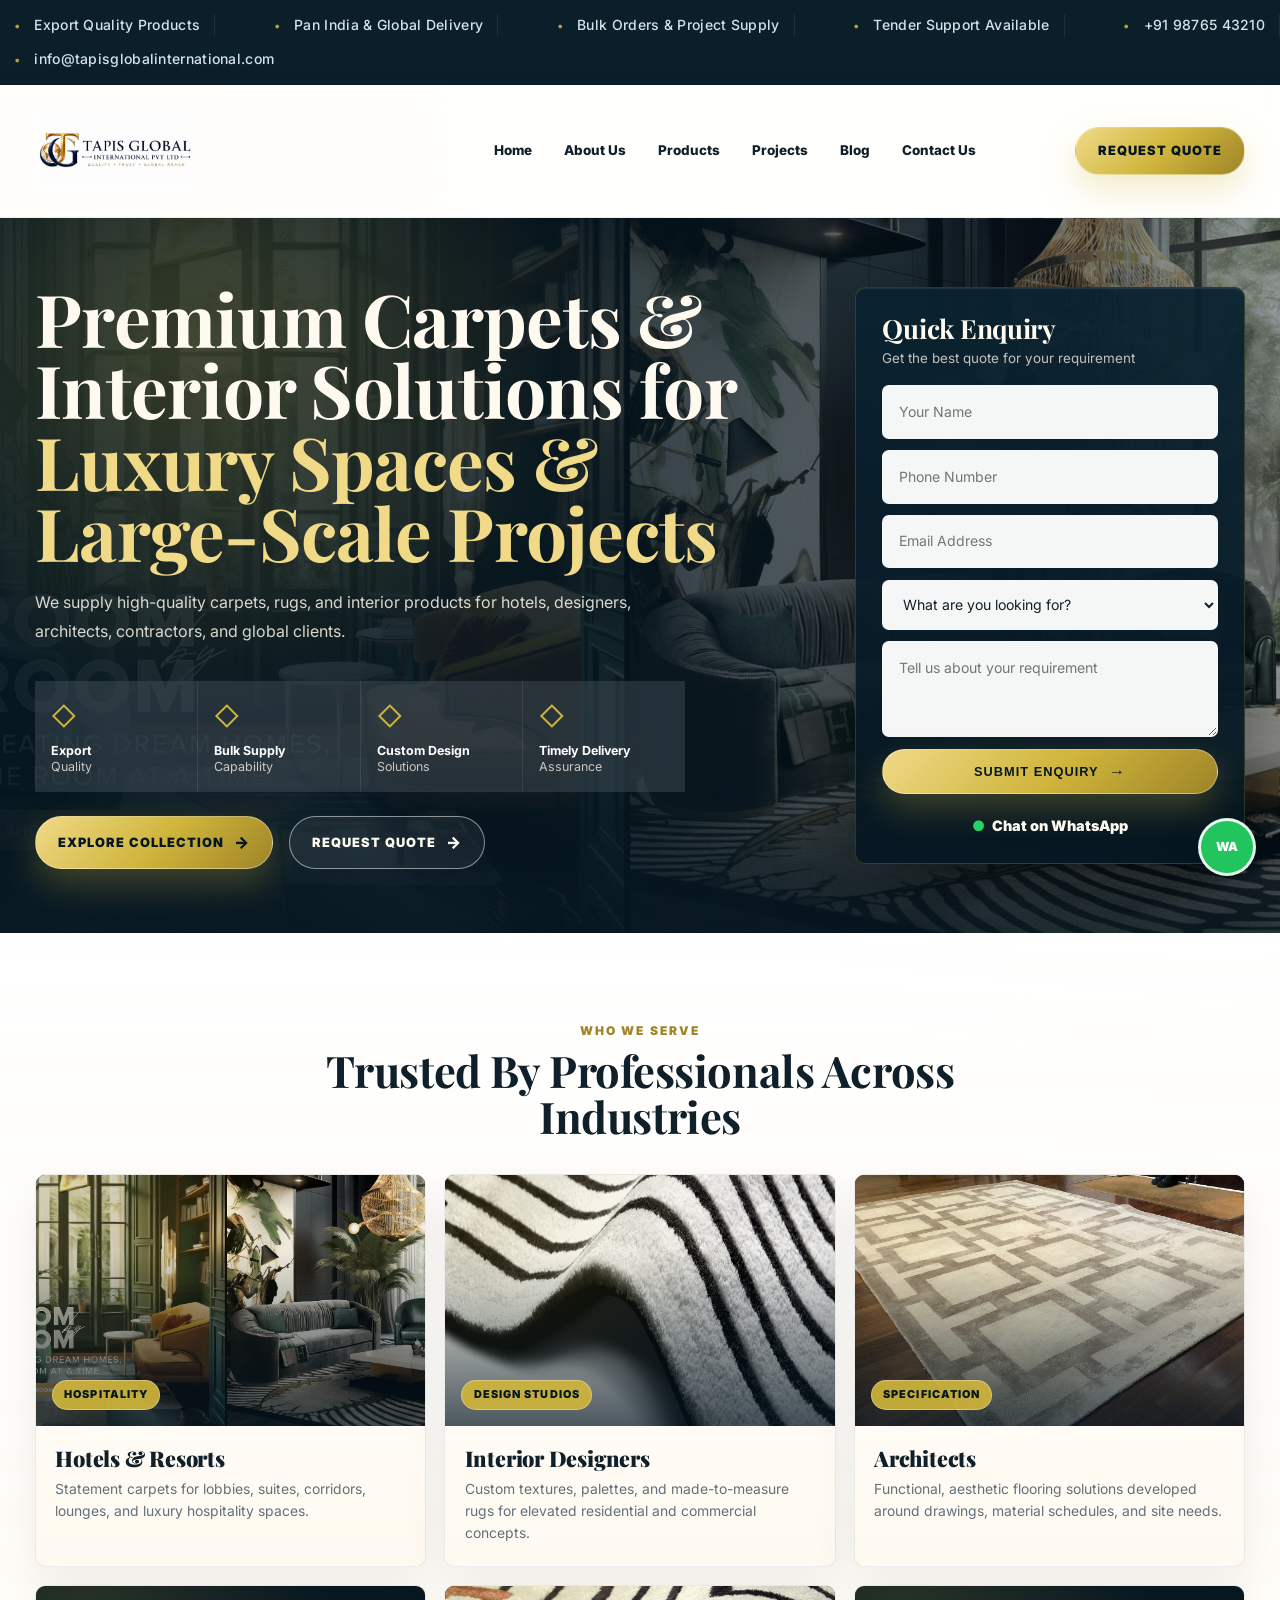
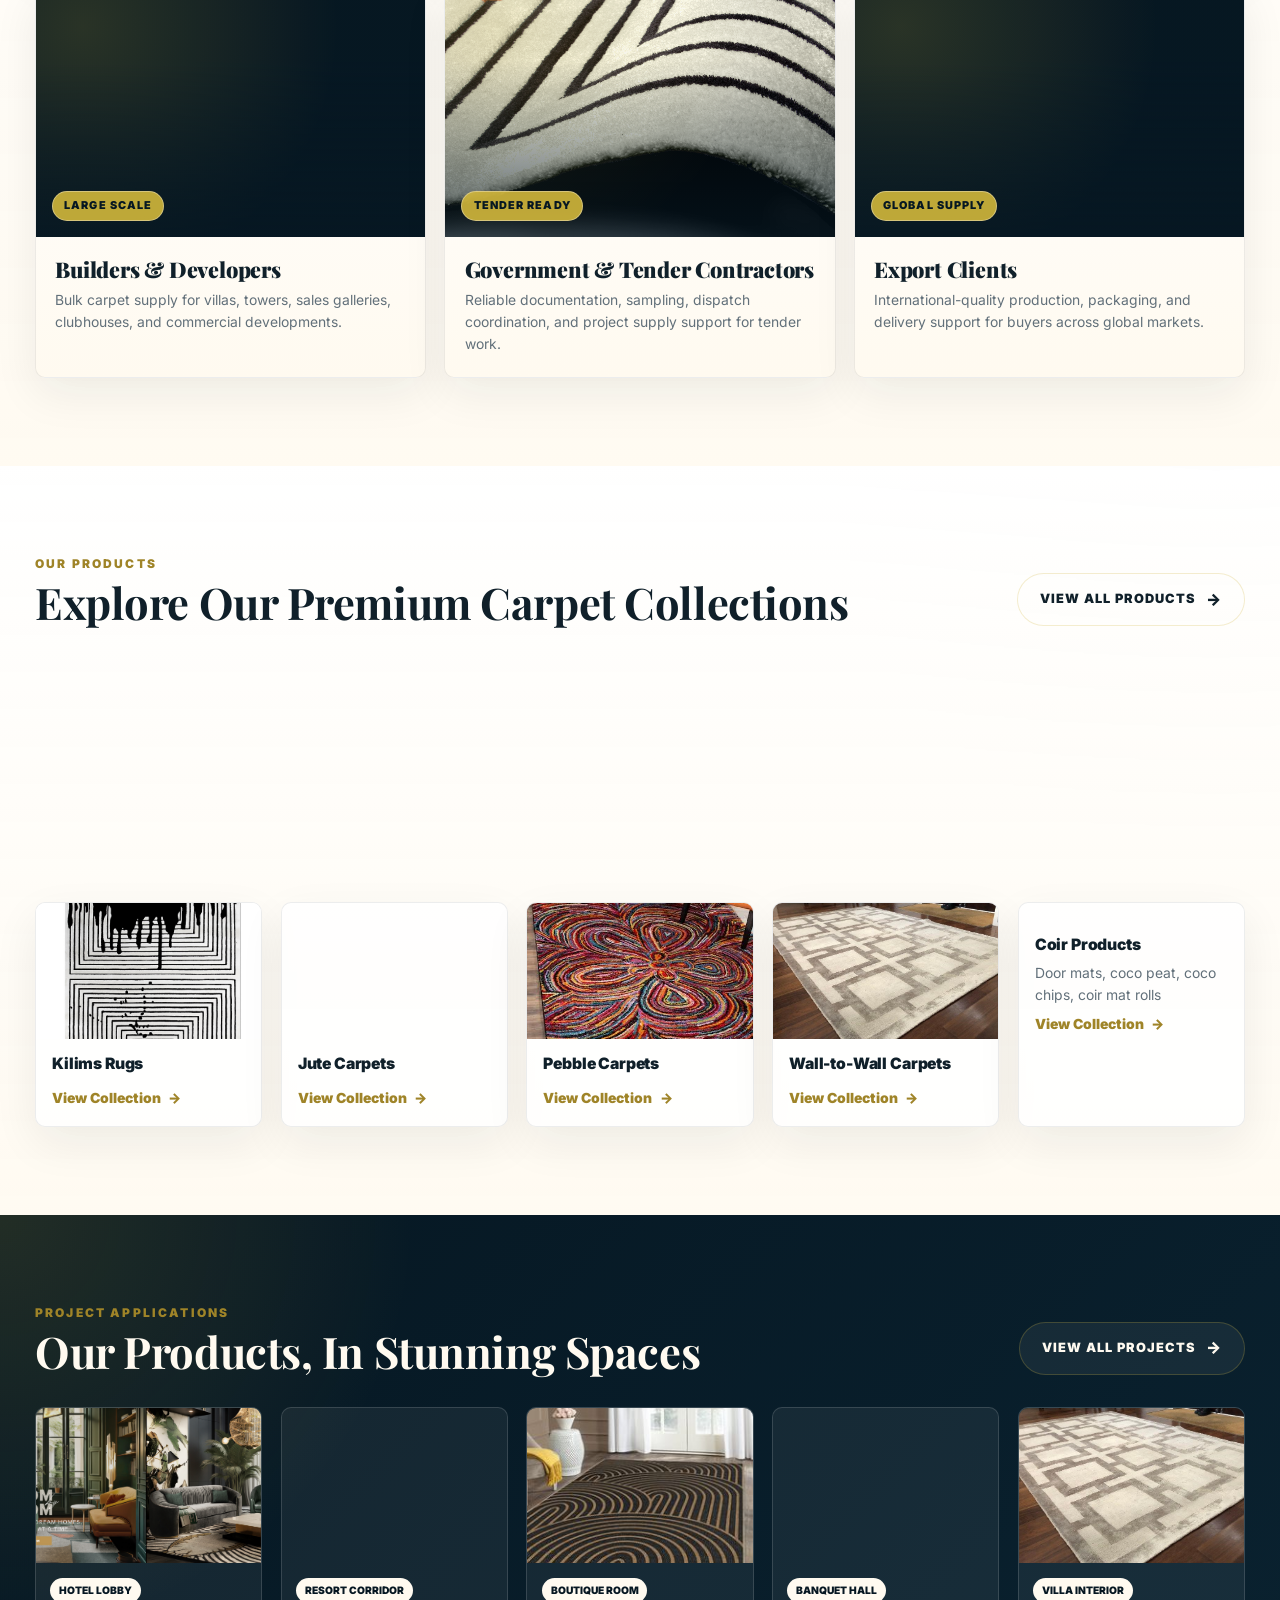
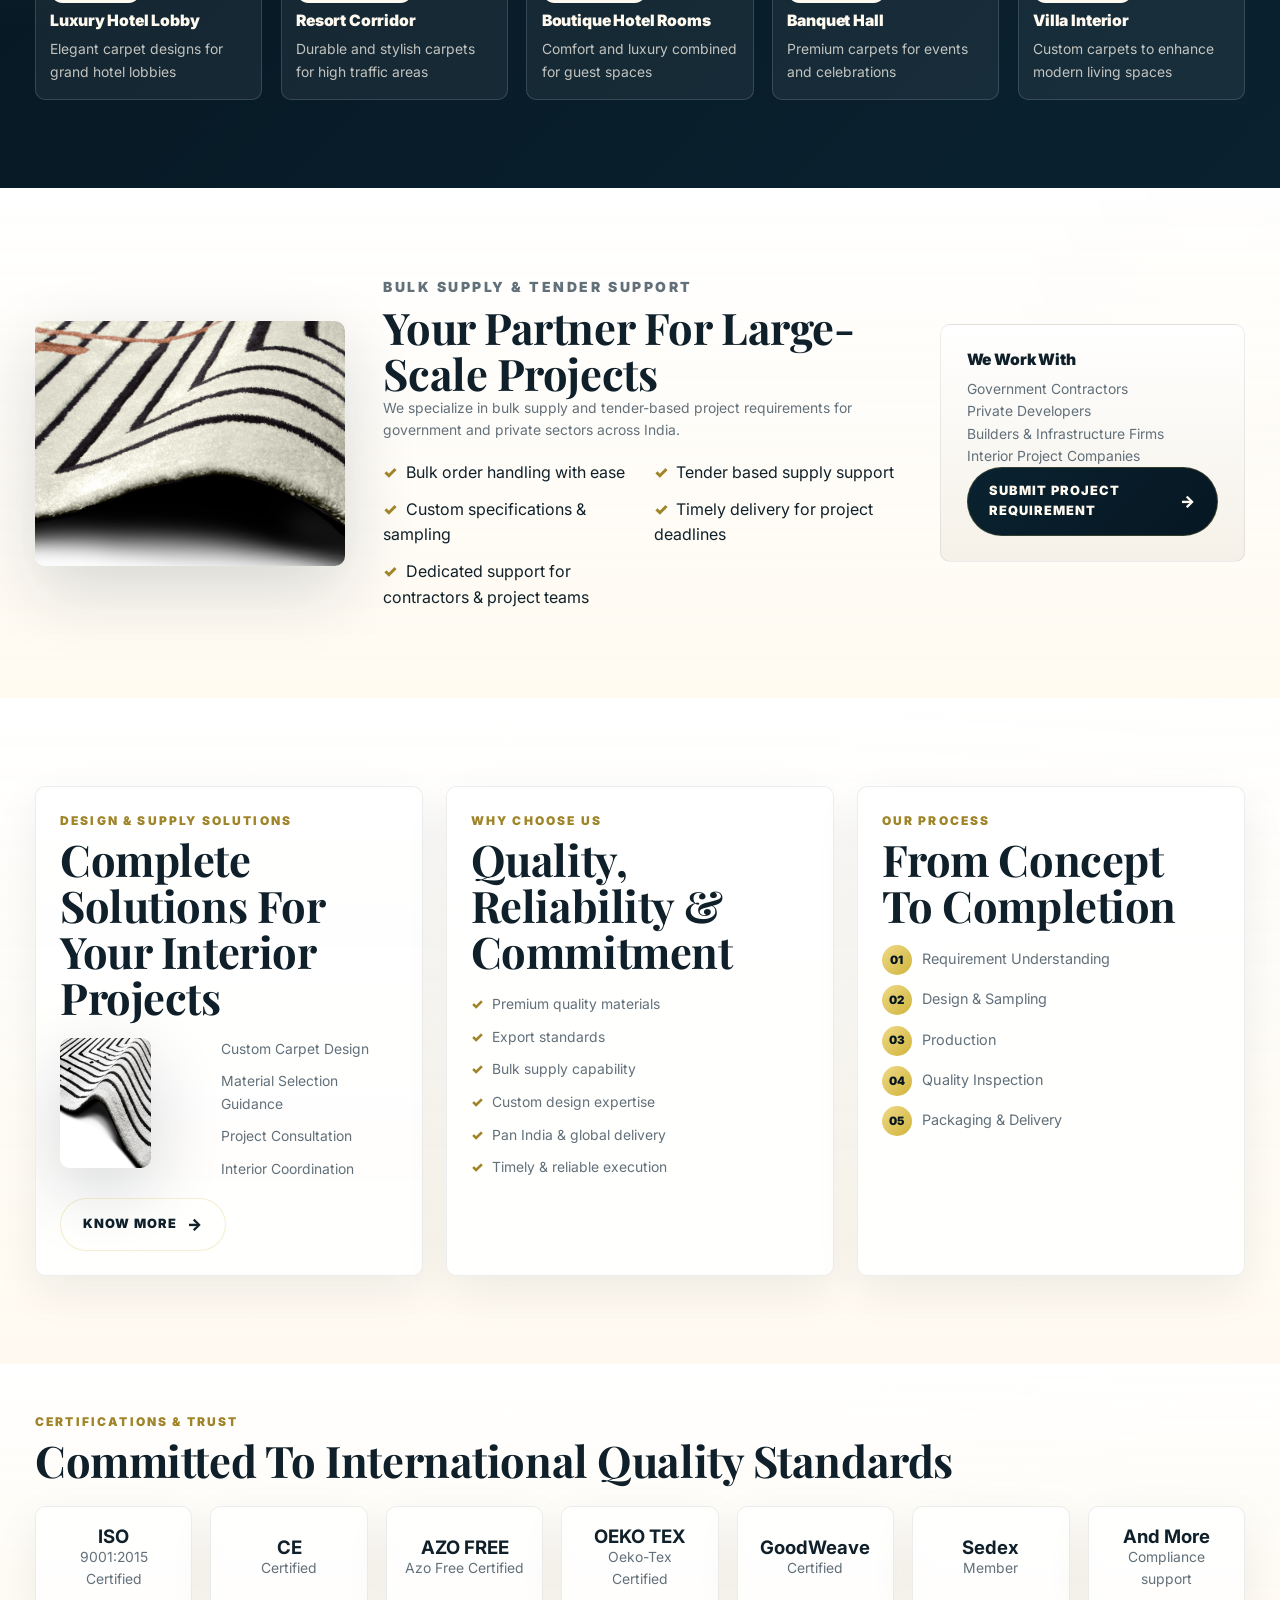
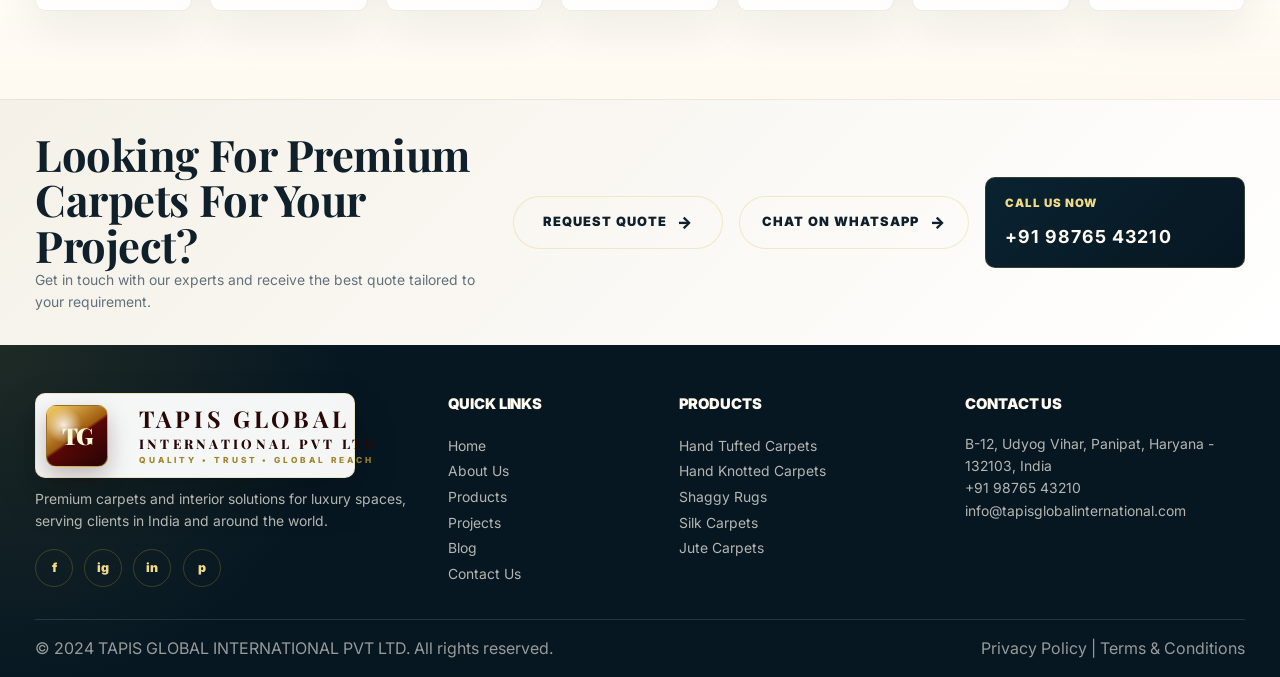
==== commit e769b5d5: "removed old fallback logo" ====
--- a/index.html
+++ b/index.html
@@ -26,13 +26,8 @@
         <nav class="main-nav">
             <div class="navbar">
                 <a href="index.html" class="brand">
-                    <img src="images/tapis-global-logo.png" class="brand-logo">
-                    <span class="brand-fallback">
-                        <strong>TAPIS GLOBAL</strong>
-                        <small>INTERNATIONAL PVT LTD</small>
-                        <em>QUALITY • TRUST • GLOBAL REACH</em>
-                    </span>
-                </a>
+    <img src="./images/tapis-global-logo.png.png" class="brand-logo" alt="Tapis Global Logo">
+</a>
                 <ul class="nav-links">
                     <li><a href="index.html">Home</a></li>
                     <li><a href="about.html">About Us</a></li>
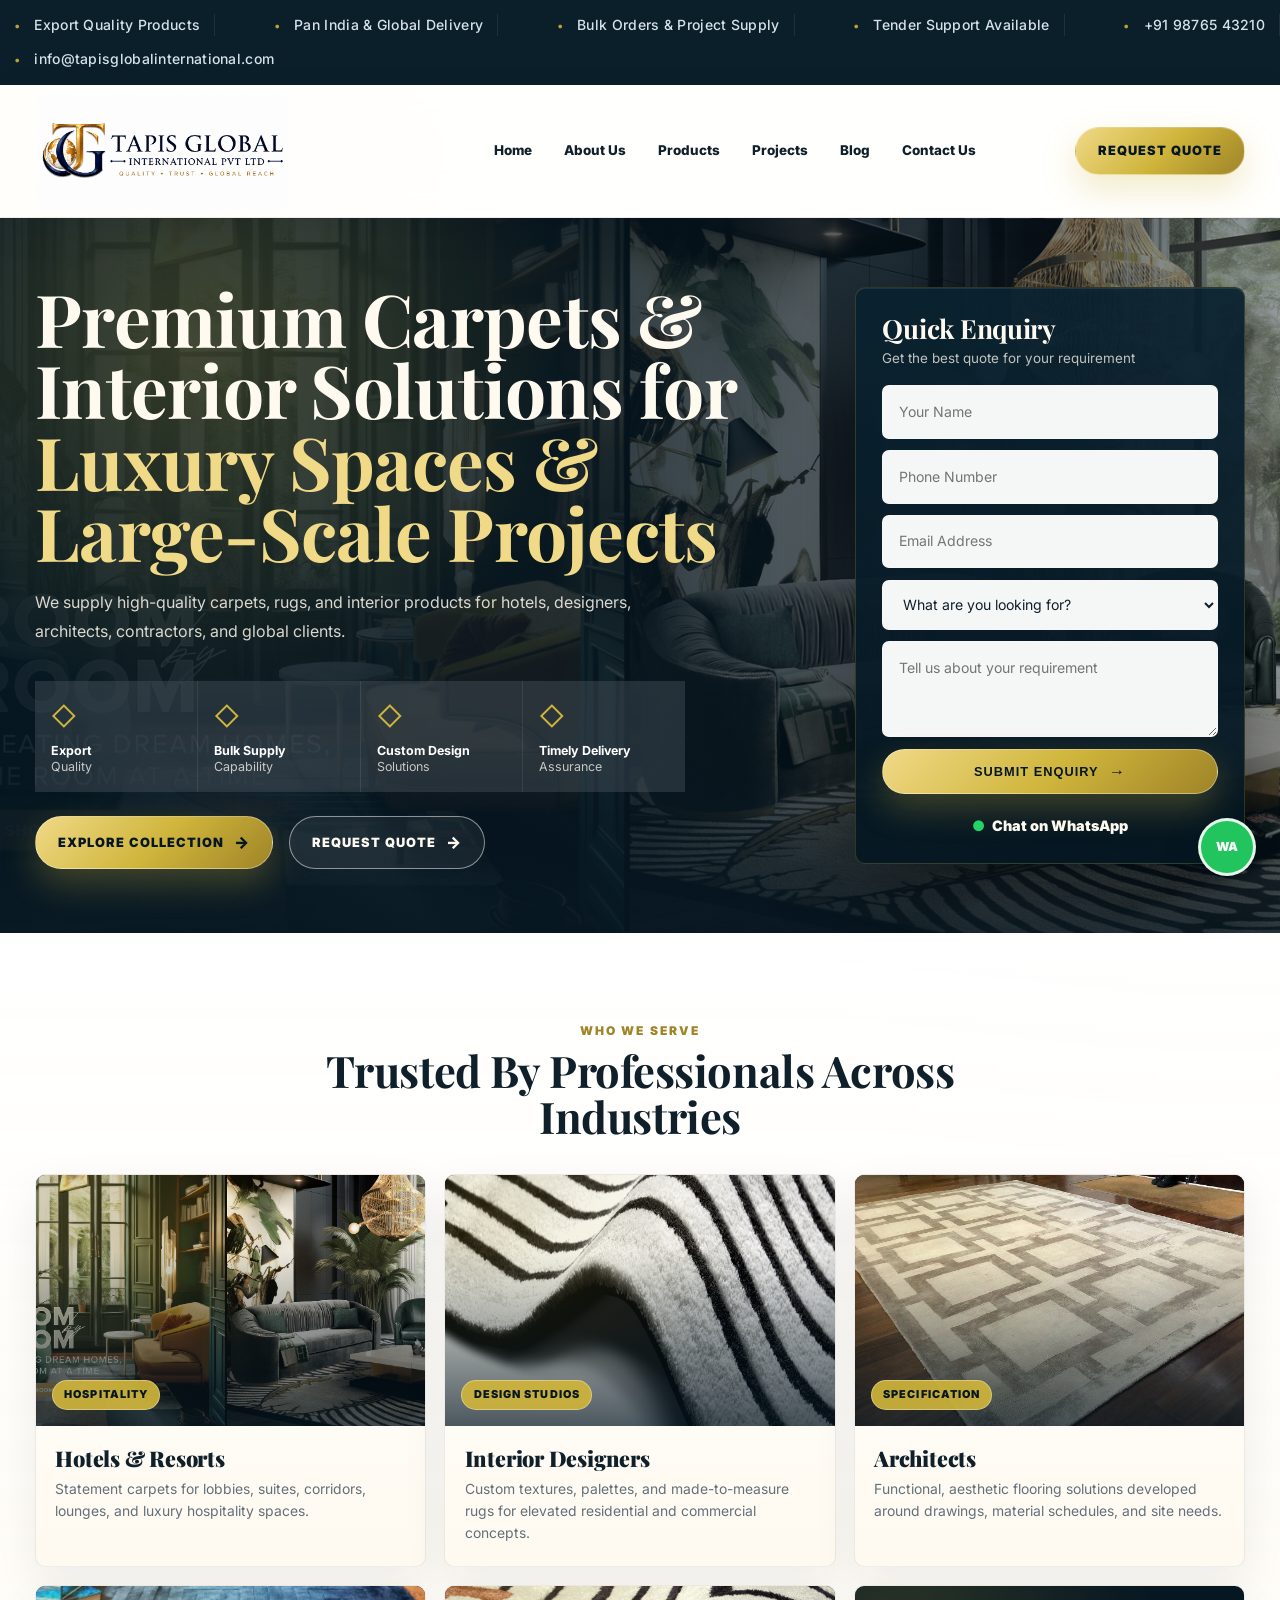
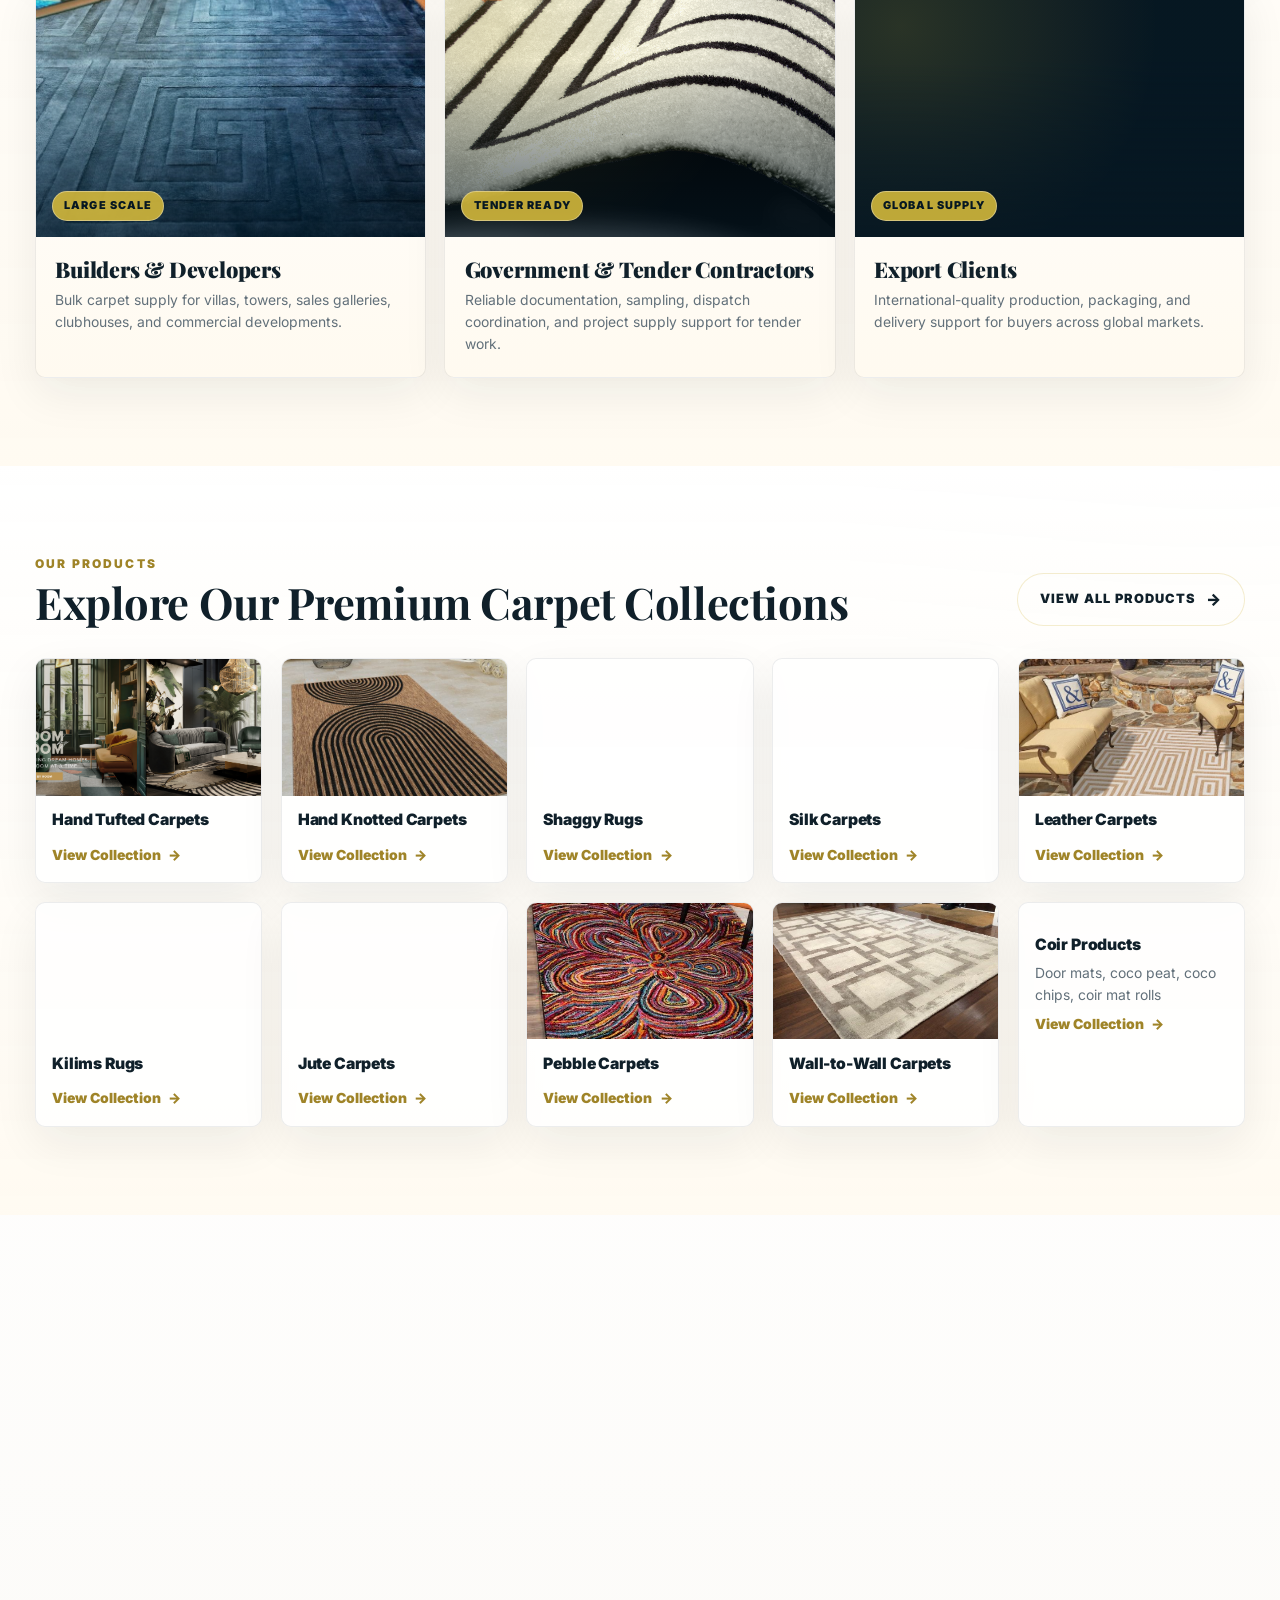
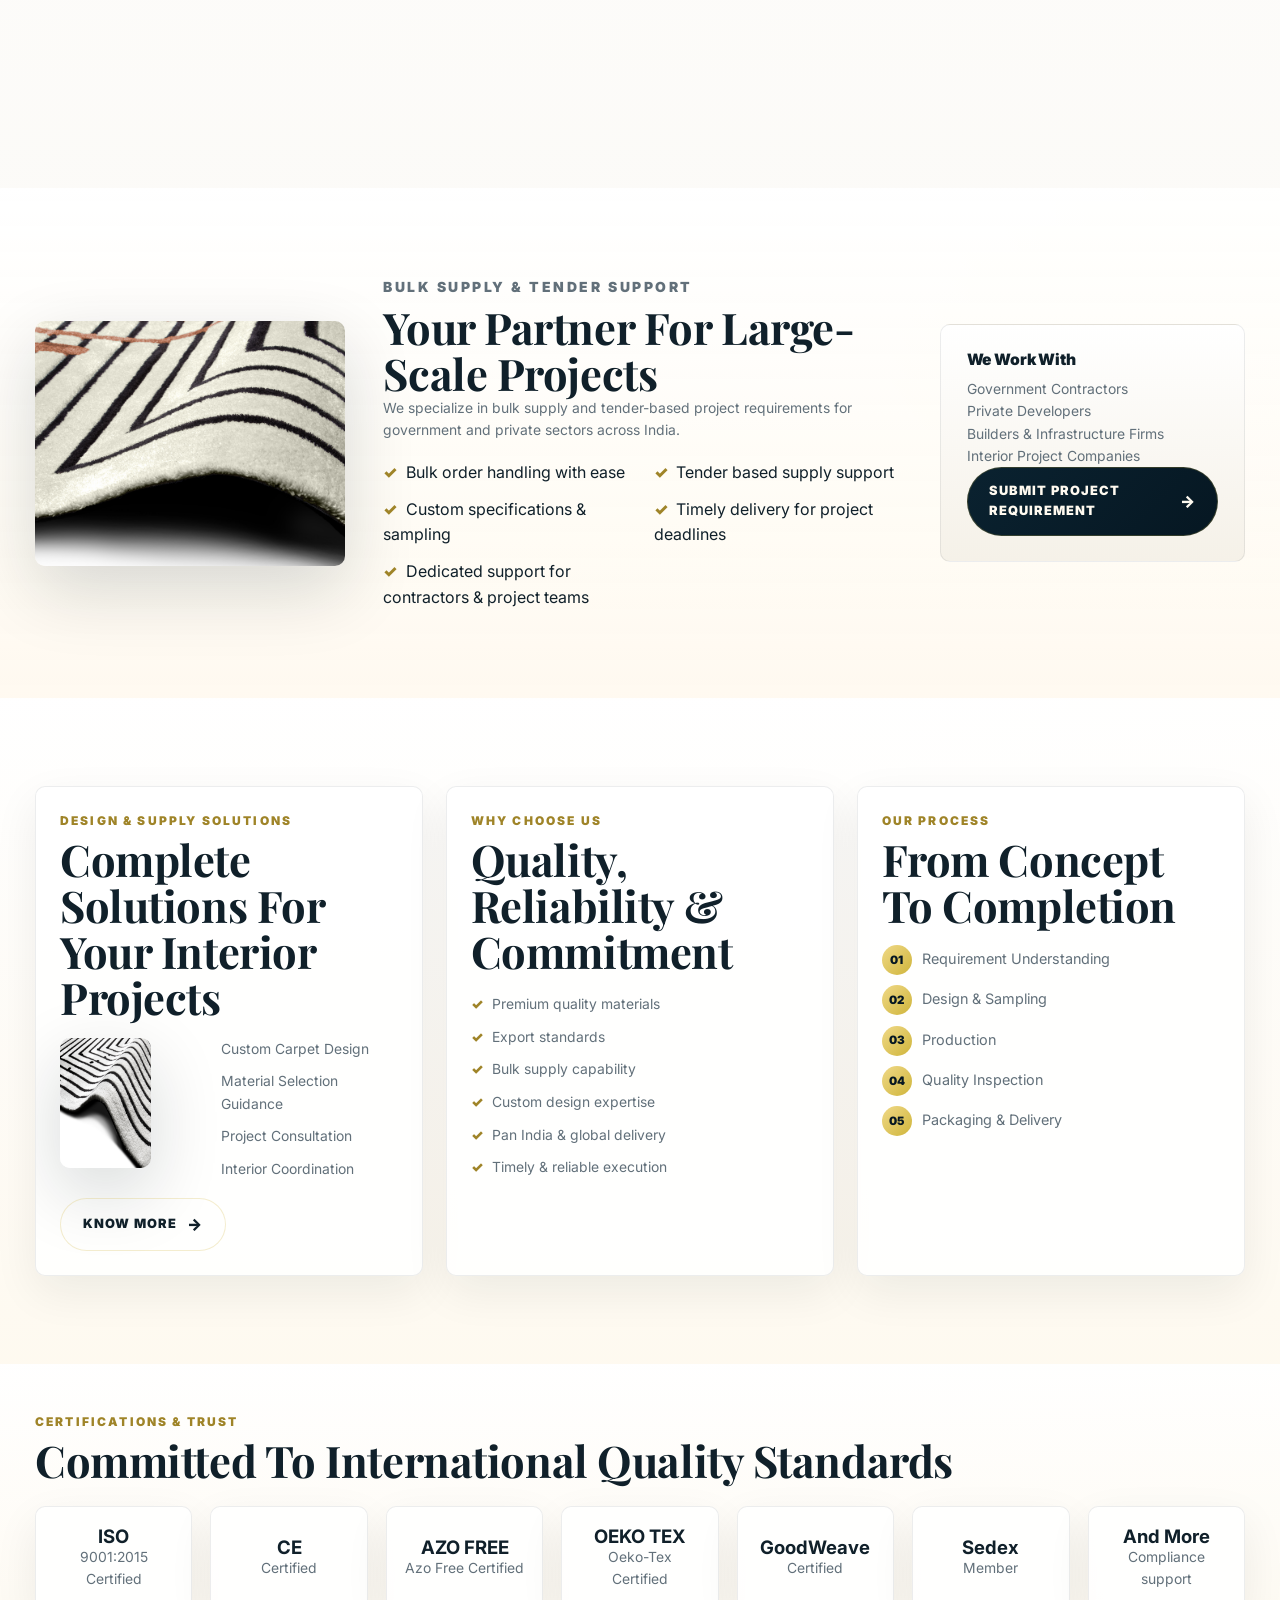
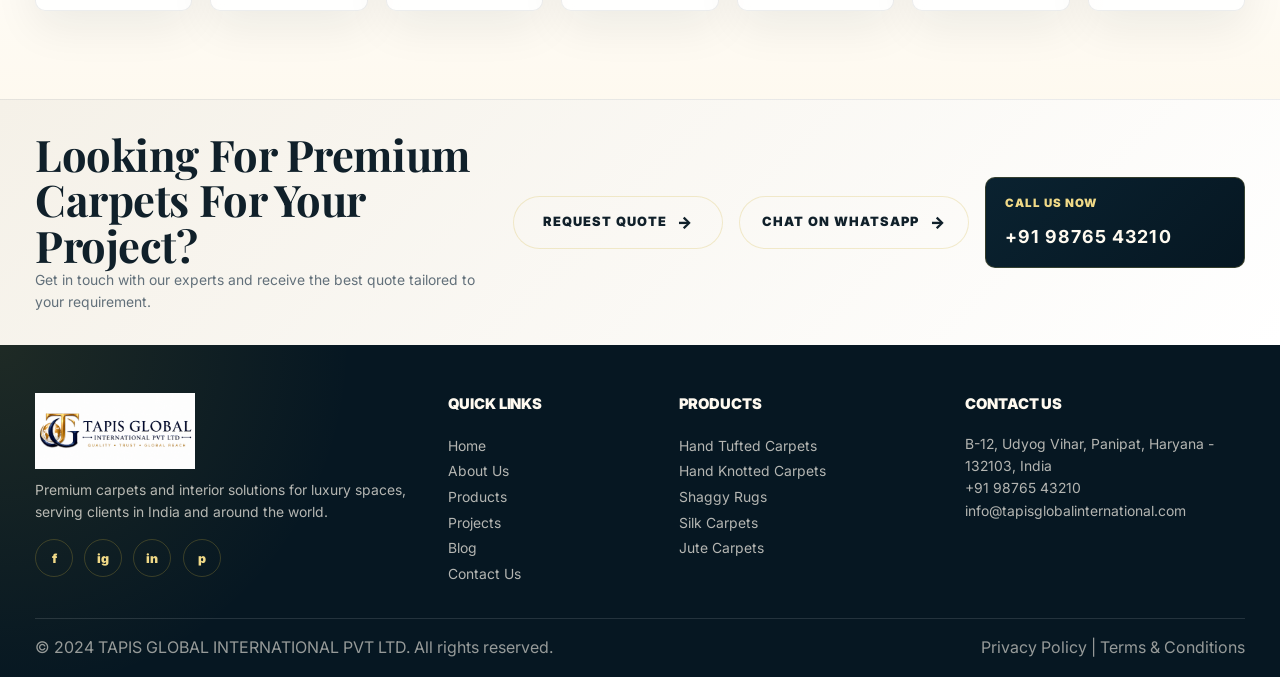
==== commit d61c38db: "fixed final logo sizing" ====
--- a/index.html
+++ b/index.html
@@ -302,7 +302,7 @@
         <div class="page-shell footer-content">
             <div class="footer-section">
                 <a href="index.html" class="footer-logo">
-                    <img src="images/tapis-global-logo.png" alt="" onload="this.nextElementSibling.hidden=true" onerror="this.hidden=true;this.nextElementSibling.hidden=false">
+                   <img src="./images/tapis-global-logo.png.png" class="footer-logo" alt="Tapis Global Logo">
                     <span class="brand-fallback">
                         <strong>TAPIS GLOBAL</strong>
                         <small>INTERNATIONAL PVT LTD</small>
--- a/css/styles.css
+++ b/css/styles.css
@@ -165,12 +165,11 @@
 }
 
 .brand-logo {
-  height: 75px;
-  width: auto;
-  object-fit: contain;
-  display: block;
-}
-
+    height: 120px;
+    width: auto;
+    display: block;
+    object-fit: contain;
+}
 .brand-fallback {
     display: grid;
     grid-template-columns: 78px 1fr;
@@ -1048,24 +1047,19 @@
 }
 
 .footer-logo {
-    display: inline-flex;
-    align-items: center;
-    max-width: 440px;
-    min-width: 320px;
-    margin-bottom: 1.2rem;
-    padding: 0.65rem;
-    background: rgba(255, 255, 255, 0.96);
-    border: 1px solid rgba(207, 181, 59, 0.25);
-    border-radius: 10px;
-    box-shadow: 0 18px 42px rgba(0, 0, 0, 0.2);
+    width: 260px;
+    height: auto;
+    display: block;
+    object-fit: contain;
+    margin-bottom: 20px;
 }
 
 .footer-logo img {
-    display: block;
     width: 100%;
     height: auto;
-}
-
+    display: block;
+    object-fit: contain;
+}
 .footer-logo .brand-fallback strong {
     font-size: 1.45rem;
 }
@@ -1520,9 +1514,11 @@
     }
 
     .brand-logo {
-        width: 230px;
-        max-height: 60px;
-    }
+    width: 260px;
+    height: auto;
+    display: block;
+    object-fit: contain;
+}
 
     .hero-copy h1,
     .hero-content h1 {
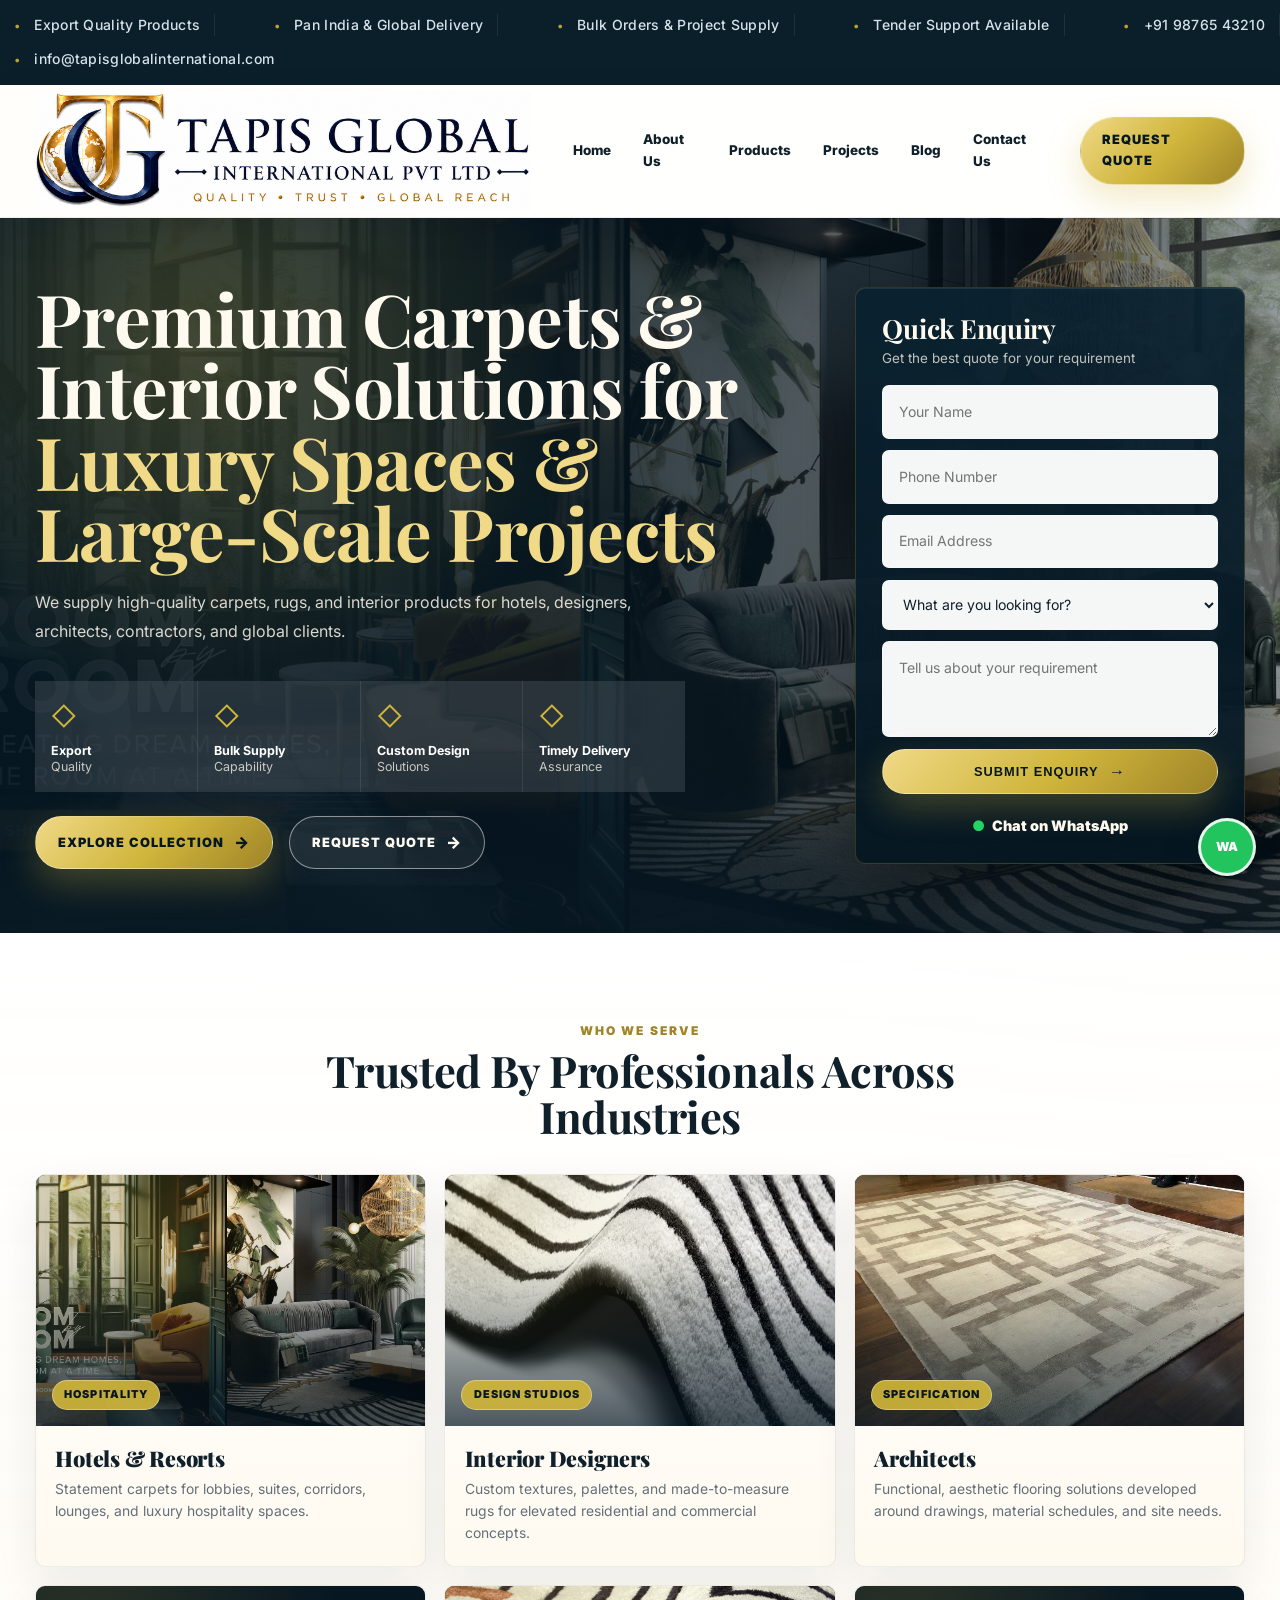
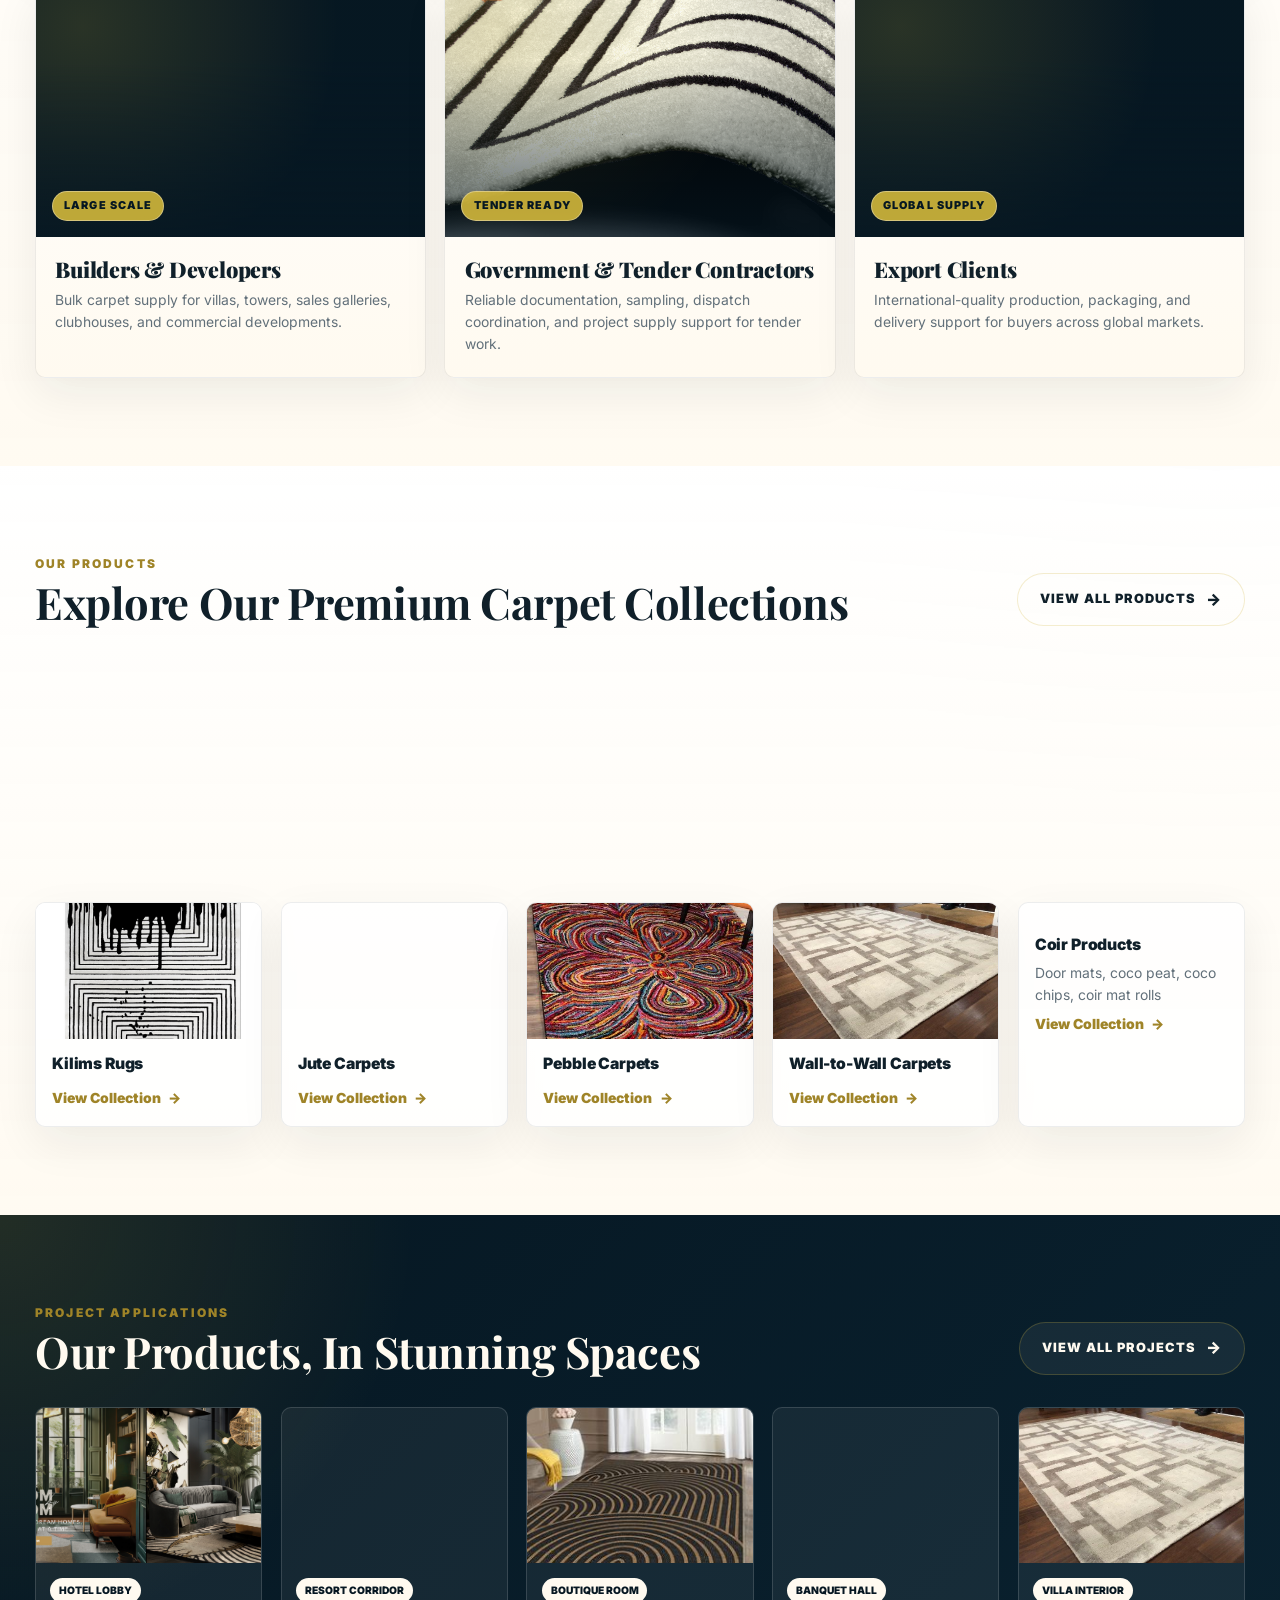
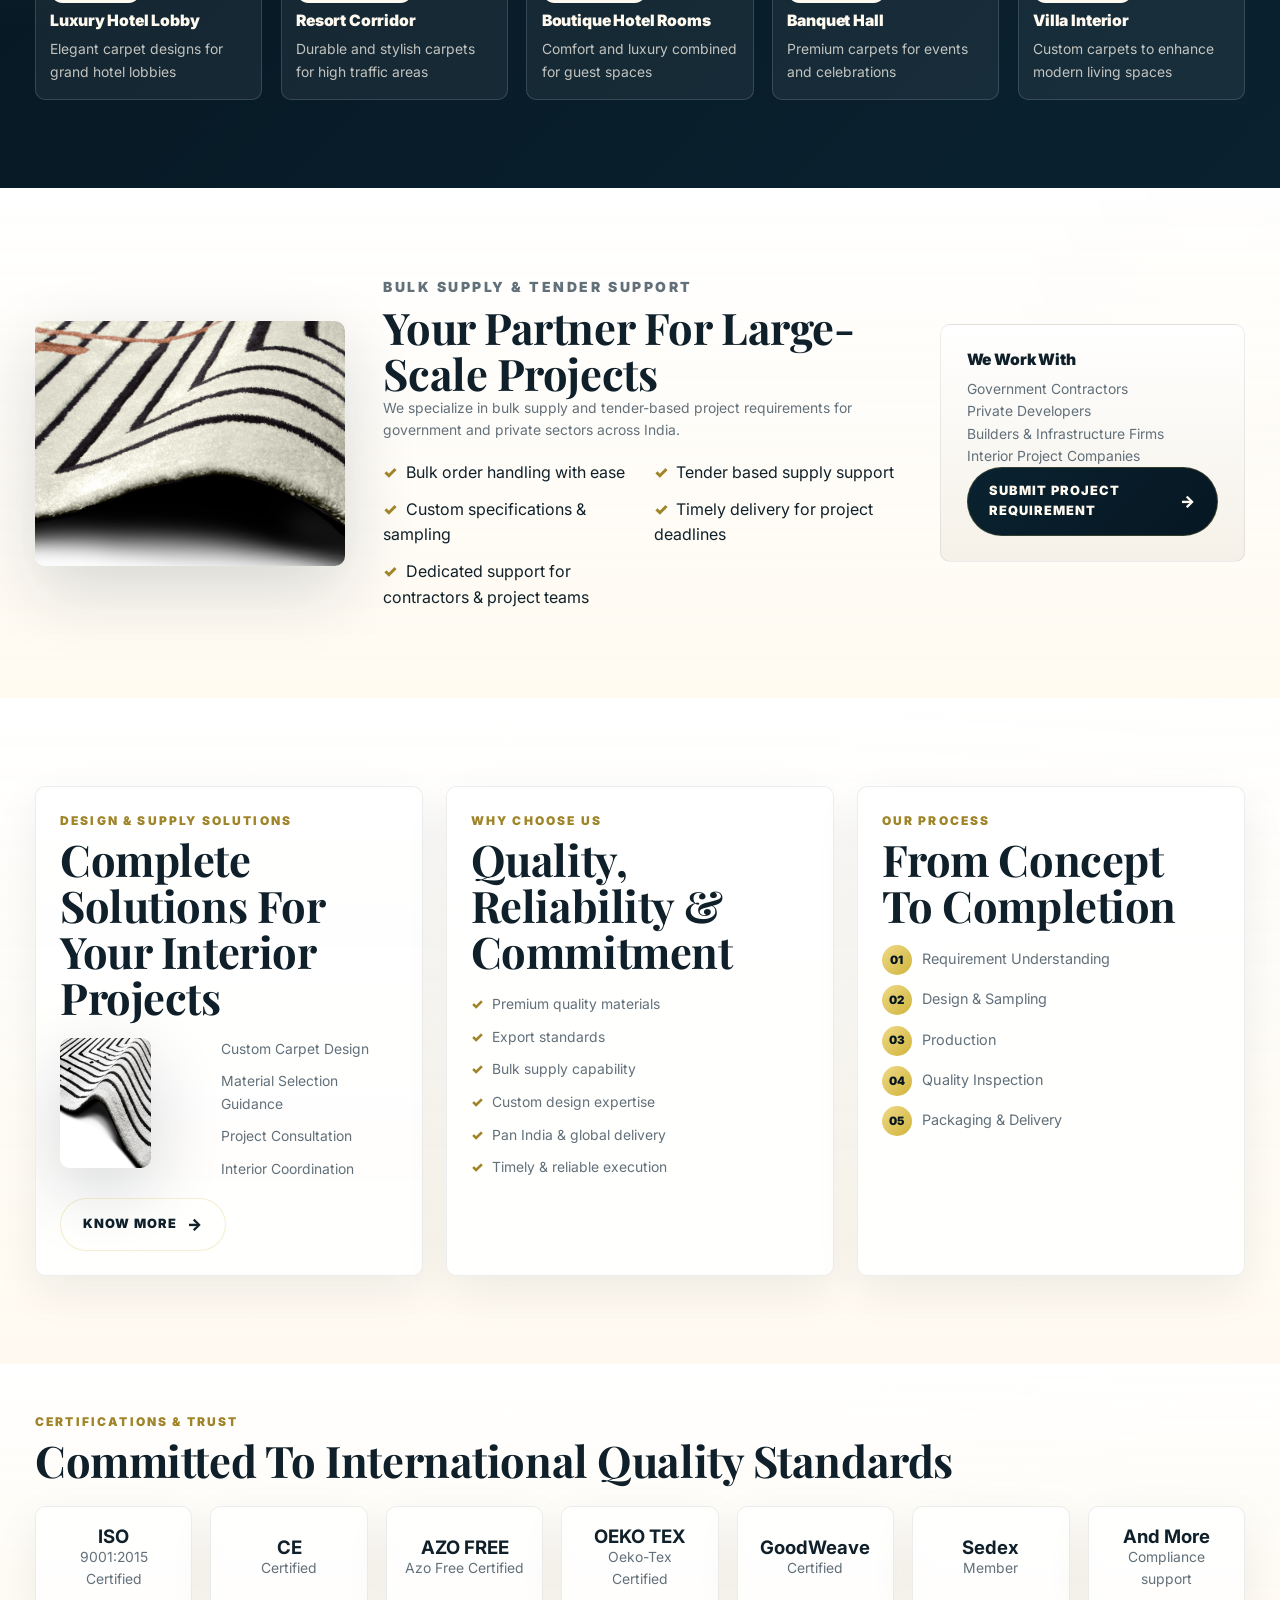
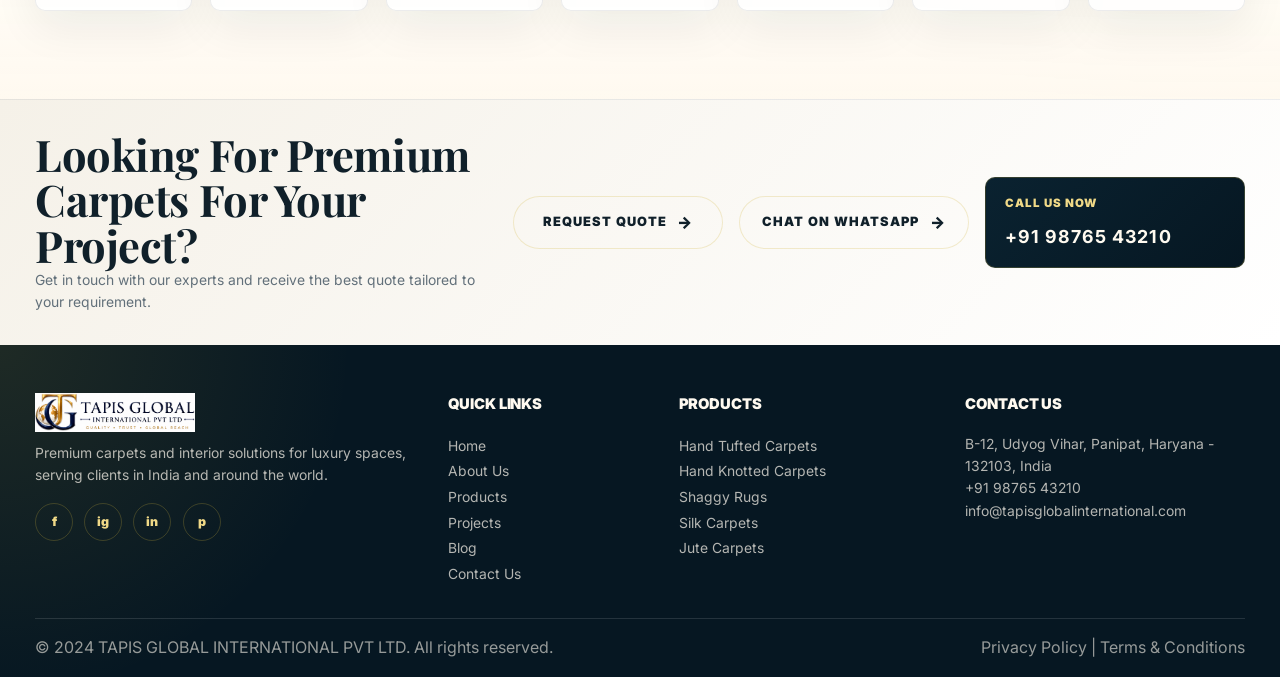
==== commit 0557ae34: "fixed final logo sizing" ====
--- a/index.html
+++ b/index.html
@@ -26,7 +26,7 @@
         <nav class="main-nav">
             <div class="navbar">
                 <a href="index.html" class="brand">
-    <img src="./images/tapis-global-logo.png.png" class="brand-logo" alt="Tapis Global Logo">
+    <img src="./images/tapis-global-logo.png" class="brand-logo" alt="Tapis Global Logo">
 </a>
                 <ul class="nav-links">
                     <li><a href="index.html">Home</a></li>
@@ -302,7 +302,7 @@
         <div class="page-shell footer-content">
             <div class="footer-section">
                 <a href="index.html" class="footer-logo">
-                   <img src="./images/tapis-global-logo.png.png" class="footer-logo" alt="Tapis Global Logo">
+                   <img src="./images/tapis-global-logo.png" class="footer-logo" alt="Tapis Global Logo">
                     <span class="brand-fallback">
                         <strong>TAPIS GLOBAL</strong>
                         <small>INTERNATIONAL PVT LTD</small>
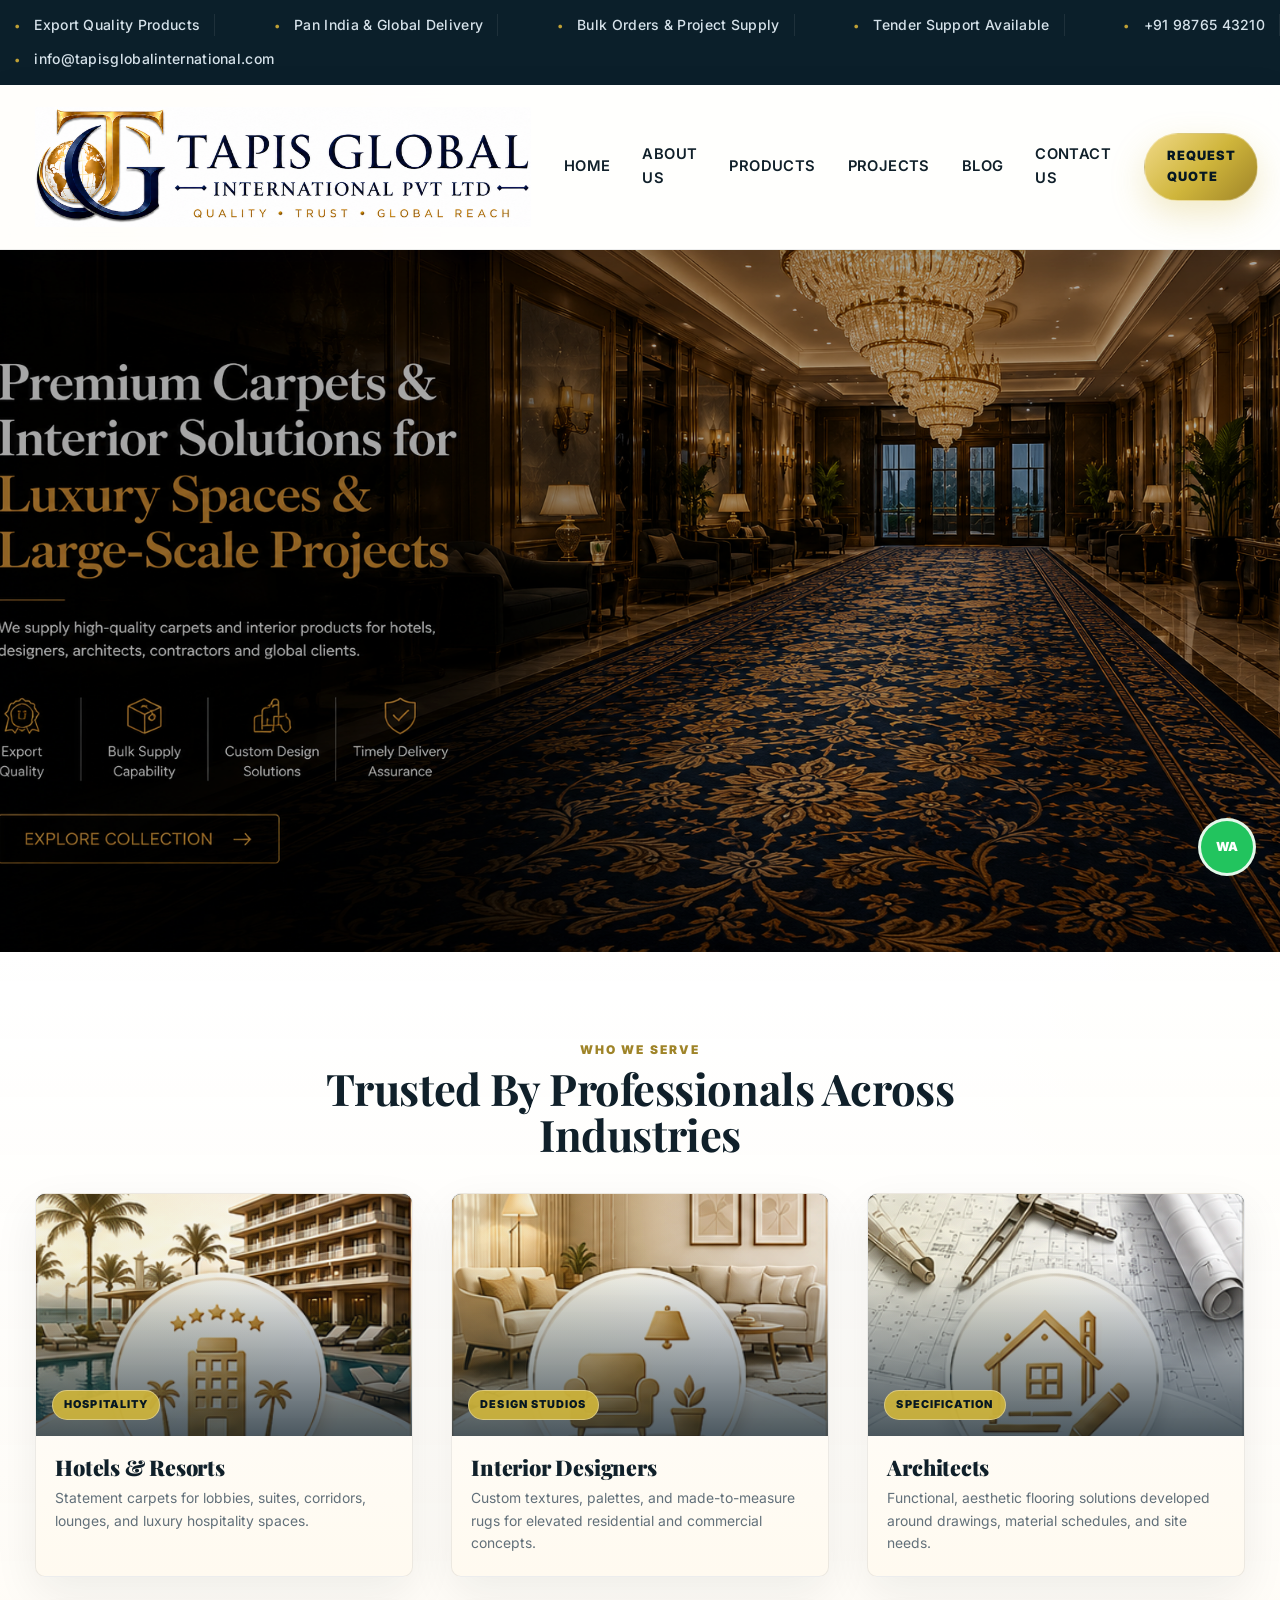
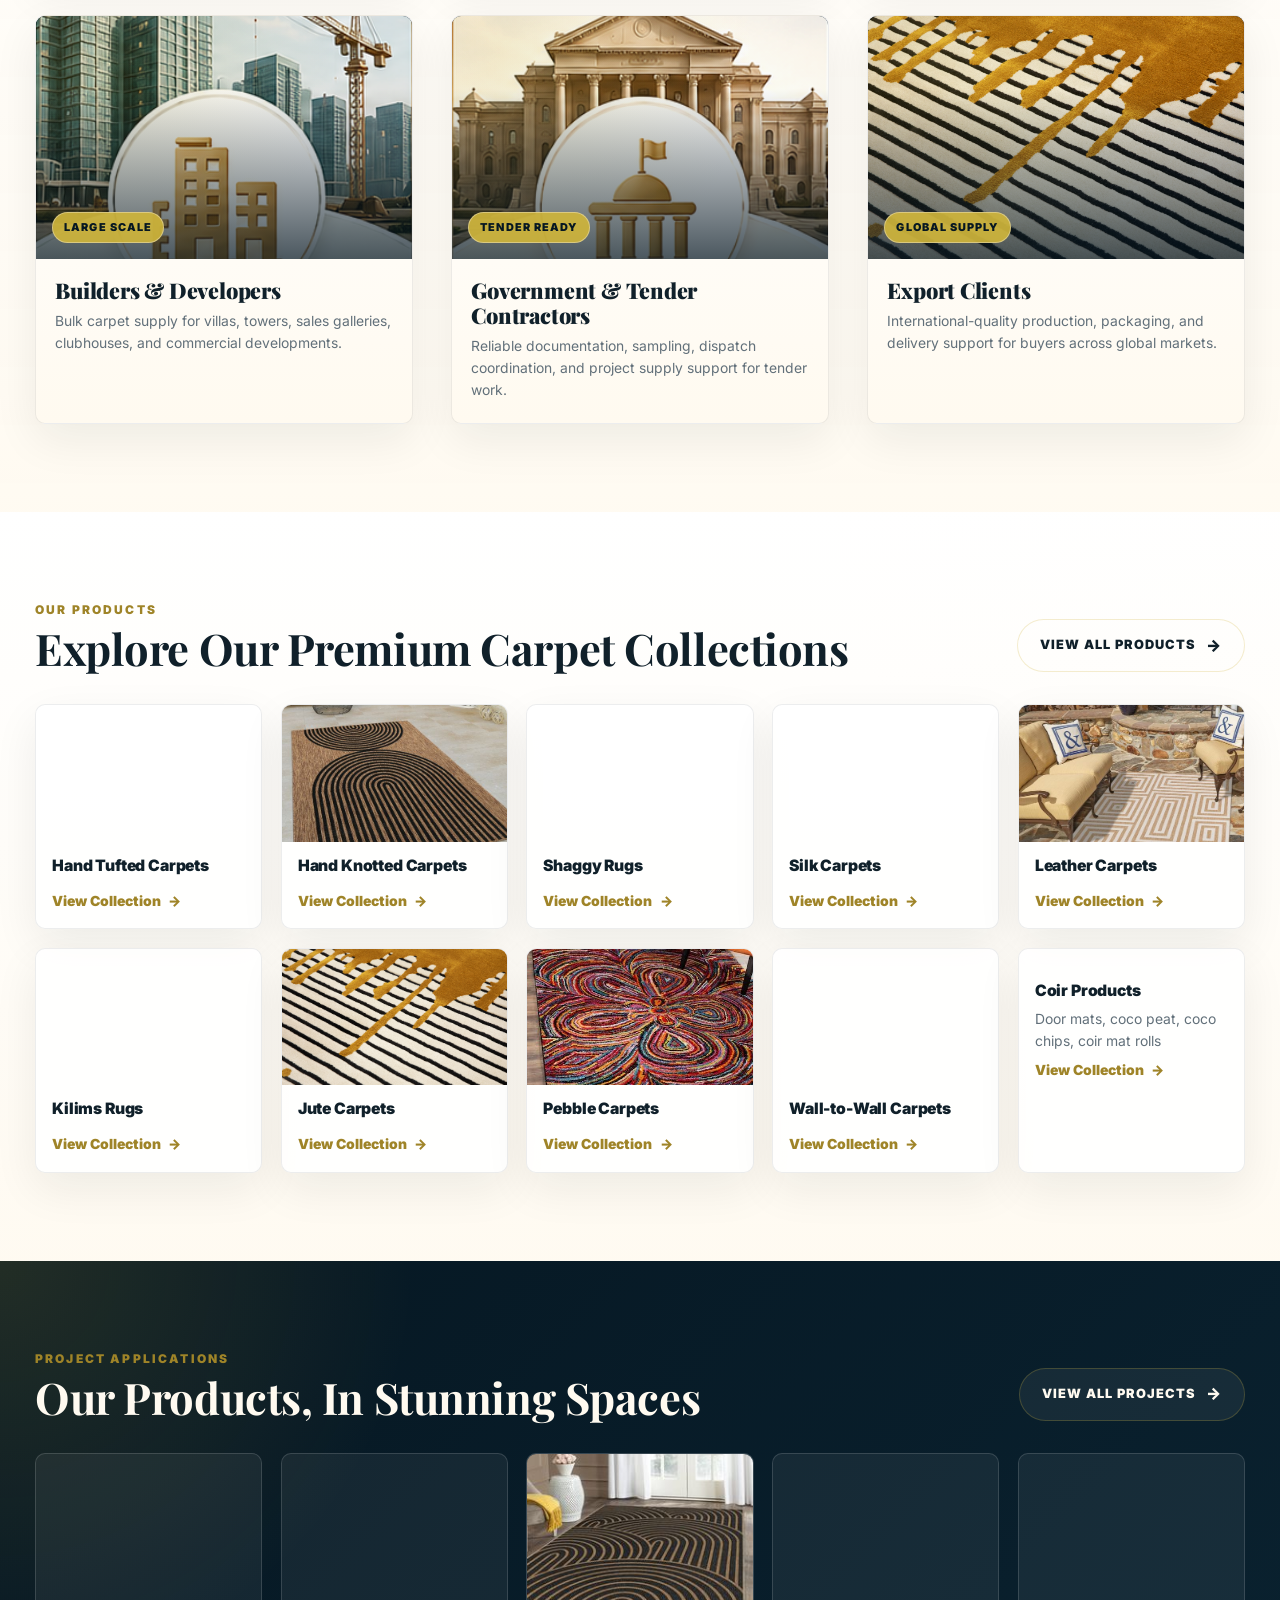
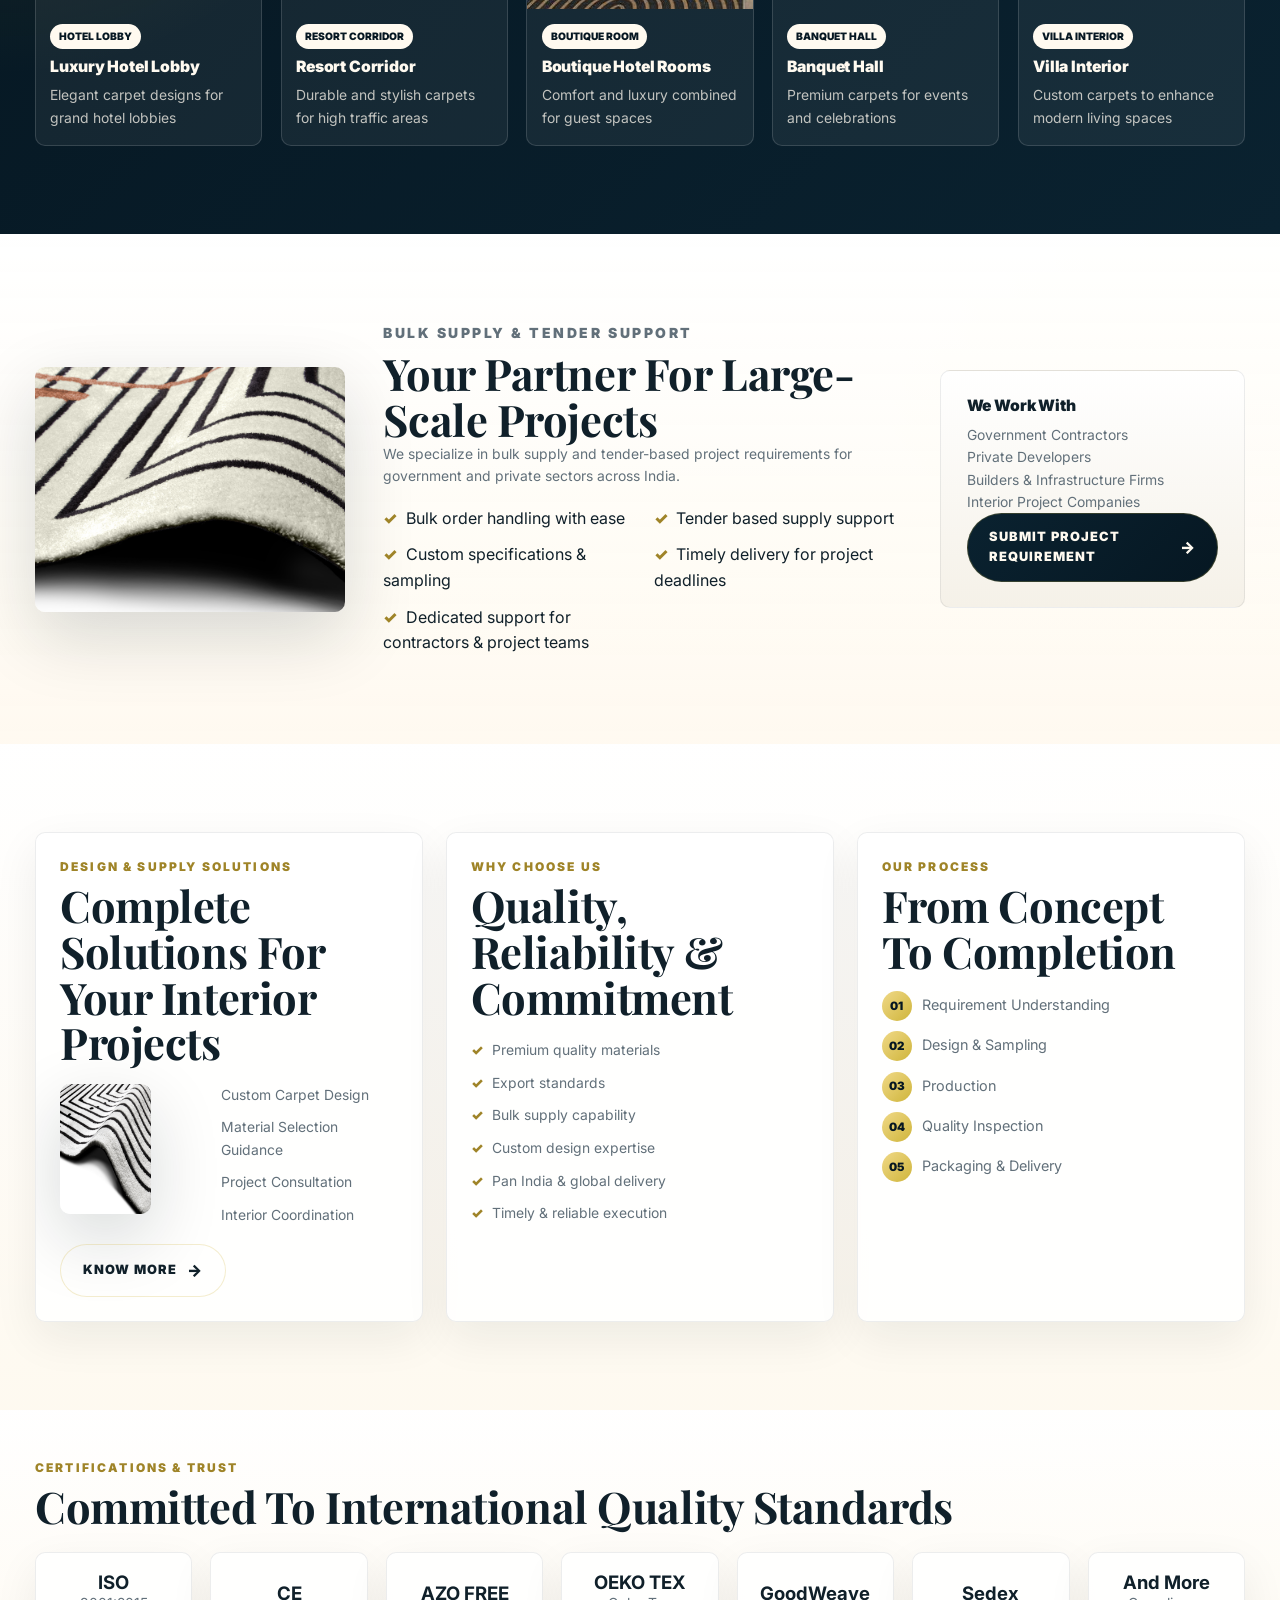
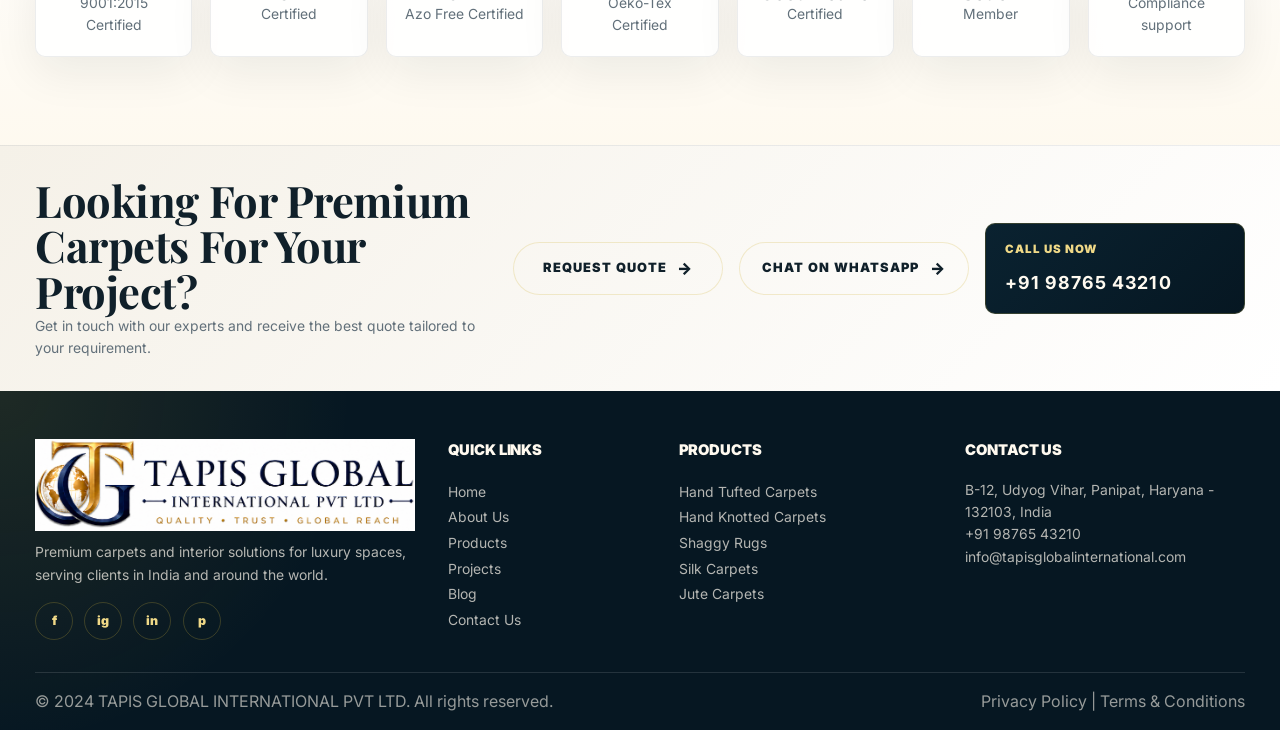
==== commit 64ef4ece: "updated website design" ====
--- a/index.html
+++ b/index.html
@@ -26,7 +26,7 @@
         <nav class="main-nav">
             <div class="navbar">
                 <a href="index.html" class="brand">
-    <img src="./images/tapis-global-logo.png" class="brand-logo" alt="Tapis Global Logo">
+    <img src="./images/tapis-global-logo.png" alt="Tapis Global Logo" class="brand-logo">
 </a>
                 <ul class="nav-links">
                     <li><a href="index.html">Home</a></li>
@@ -48,42 +48,22 @@
 
     <main>
         <section class="hero-showcase">
+           <div class="hero-slider">
+    <div class="slide active" style="background-image: url('./images/hero-banner-1.jpg.png');"></div>
+    <div class="slide" style="background-image: url('./images/hero-banner-2.jpg.png');"></div>
+    <div class="slide" style="background-image: url('./images/hero-banner-3.jpg.png');"></div>
+    <div class="slide" style="background-image: url('./images/hero-banner-4.jpg.png');"></div>
+    <div class="slide" style="background-image: url('./images/hero-banner-5.jpg.png');"></div>
+</div>
             <div class="hero-showcase__overlay"></div>
             <div class="page-shell hero-showcase__grid">
                 <div class="hero-copy">
-                    <h1>Premium Carpets & Interior Solutions for <span>Luxury Spaces & Large-Scale Projects</span></h1>
-                    <p>We supply high-quality carpets, rugs, and interior products for hotels, designers, architects, contractors, and global clients.</p>
-                    <div class="hero-points">
-                        <div><strong>Export</strong><span>Quality</span></div>
-                        <div><strong>Bulk Supply</strong><span>Capability</span></div>
-                        <div><strong>Custom Design</strong><span>Solutions</span></div>
-                        <div><strong>Timely Delivery</strong><span>Assurance</span></div>
-                    </div>
-                    <div class="hero-actions">
-                        <a href="products.html" class="gold-btn">Explore Collection</a>
-                        <a href="contact.html" class="outline-btn">Request Quote</a>
-                    </div>
-                </div>
-
-                <aside class="enquiry-panel" aria-label="Quick enquiry form">
-                    <h2>Quick Enquiry</h2>
-                    <p>Get the best quote for your requirement</p>
-                    <form>
-                        <input type="text" name="name" placeholder="Your Name" required>
-                        <input type="tel" name="phone" placeholder="Phone Number">
-                        <input type="email" name="email" placeholder="Email Address" required>
-                        <select name="product">
-                            <option value="">What are you looking for?</option>
-                            <option>Hand Tufted Carpets</option>
-                            <option>Hand Knotted Carpets</option>
-                            <option>Silk Carpets</option>
-                            <option>Custom Project Supply</option>
-                        </select>
-                        <textarea name="message" placeholder="Tell us about your requirement" required></textarea>
-                        <button type="submit" class="gold-btn">Submit Enquiry</button>
-                    </form>
-                    <a href="contact.html" class="whatsapp-link">Chat on WhatsApp</a>
-                </aside>
+                    
+                   
+                   
+                </div>
+
+                
             </div>
         </section>
 
@@ -96,7 +76,7 @@
                 <div class="serve-grid">
                     <article>
                         <figure>
-                            <img src="images/Fei Decor Banner.jpg" alt="Luxury hotel lounge with premium carpet" loading="lazy" decoding="async">
+                            <img src="./images/Hotel icon.png" alt="Hotels">
                             <span>Hospitality</span>
                         </figure>
                         <div>
@@ -106,7 +86,7 @@
                     </article>
                     <article>
                         <figure>
-                            <img src="images/Fei Decor Black4.jpg" alt="Premium carpet texture and design detail for interiors" loading="lazy" decoding="async">
+                            <img src="./images/Interior icon.png" alt="Interior Designers">
                             <span>Design Studios</span>
                         </figure>
                         <div>
@@ -116,7 +96,7 @@
                     </article>
                     <article>
                         <figure>
-                            <img src="images/WhatsApp Image 2025-10-01 at 12.36.41.jpeg" alt="Geometric carpet installation for architectural interior spaces" loading="lazy" decoding="async">
+                            <img src="./images/Architects icon.png" alt="Architects">
                             <span>Specification</span>
                         </figure>
                         <div>
@@ -126,7 +106,7 @@
                     </article>
                     <article>
                         <figure>
-                            <img src="images/WhatsApp Image 2025-10-01 at 12.36.40.jpeg" alt="Large carpet installation for development projects" loading="lazy" decoding="async">
+                            <img src="./images/Builder icon.png" alt="Builders">
                             <span>Large Scale</span>
                         </figure>
                         <div>
@@ -136,7 +116,7 @@
                     </article>
                     <article>
                         <figure>
-                            <img src="images/Fei Decor Magenta5.jpg" alt="Close-up of carpet material suitable for tender supply" loading="lazy" decoding="async">
+                            <img src="./images/Govt icon.png" alt="Government">
                             <span>Tender Ready</span>
                         </figure>
                         <div>
@@ -301,14 +281,10 @@
     <footer class="export-footer">
         <div class="page-shell footer-content">
             <div class="footer-section">
-                <a href="index.html" class="footer-logo">
-                   <img src="./images/tapis-global-logo.png" class="footer-logo" alt="Tapis Global Logo">
-                    <span class="brand-fallback">
-                        <strong>TAPIS GLOBAL</strong>
-                        <small>INTERNATIONAL PVT LTD</small>
-                        <em>QUALITY • TRUST • GLOBAL REACH</em>
-                    </span>
-                </a>
+                <div class="footer-logo">
+                   <img src="./images/tapis-global-logo.png" alt="Tapis Global Logo">
+                    
+              </div>
                 <p>Premium carpets and interior solutions for luxury spaces, serving clients in India and around the world.</p>
                 <div class="social-links">
                     <a href="#" title="Facebook">f</a>
--- a/css/styles.css
+++ b/css/styles.css
@@ -116,7 +116,7 @@
     backdrop-filter: blur(18px);
     -webkit-backdrop-filter: blur(18px);
     box-shadow: 0 12px 36px rgba(6, 23, 34, 0.08);
-    padding: 0;
+    padding: 1rem 0;
 }
 
 body > nav {
@@ -261,7 +261,7 @@
 .nav-links {
     display: flex;
     align-items: center;
-    gap: 0.3rem;
+    gap: 1.4rem;
     list-style: none;
 }
 
@@ -269,15 +269,17 @@
     border-radius: 999px;
     color: var(--ink);
     display: inline-flex;
-    font-size: 0.84rem;
-    font-weight: 800;
-    padding: 0.7rem 0.85rem;
-    text-decoration: none;
+    font-size: 0.92rem;
+font-weight: 600;
+letter-spacing: 0.4px;
+padding: 0.6rem 0.3rem;
+text-transform: uppercase;
+text-decoration: none;
     transition: color 0.25s ease, background 0.25s ease, transform 0.25s ease;
 }
 
 .nav-links a:hover {
-    background: rgba(207, 181, 59, 0.12);
+    background: transparent;
     color: var(--gold-deep);
     transform: translateY(-1px);
 }
@@ -394,7 +396,10 @@
     position: relative;
     overflow: hidden;
     background:
-        linear-gradient(90deg, rgba(6, 23, 34, 0.94) 0%, rgba(6, 23, 34, 0.82) 46%, rgba(6, 23, 34, 0.38) 100%),
+        linear-gradient(90deg, rgba(6, 23, 31, 0.002) 0%, rgba(6, 23, 34, 0.002) 46%, rgba(6, 23, 34, 0.002) 100%),
+        background-size: cover;
+background-position: center;
+background-repeat: no-repeat;
         url("../images/Fei Decor Banner.jpg") center / cover;
 }
 
@@ -403,12 +408,19 @@
     content: "";
     position: absolute;
     inset: 0;
+
     background:
-        radial-gradient(circle at 15% 18%, rgba(207, 181, 59, 0.22), transparent 23rem),
-        linear-gradient(180deg, transparent 74%, rgba(6, 23, 34, 0.72));
+    radial-gradient(circle at 15% 18%, rgba(255,215,120,0.10), transparent 30%),
+    linear-gradient(
+        90deg,
+        rgba(0,0,0,0.45) 0%,
+        rgba(0,0,0,0.18) 35%,
+        rgba(0,0,0,0.04) 65%,
+        rgba(0,0,0,0) 100%
+    );
+
     pointer-events: none;
 }
-
 .hero-showcase__grid,
 .hero {
     display: grid;
@@ -418,7 +430,7 @@
 }
 
 .hero-showcase__grid {
-    min-height: 690px;
+    min-height: 78vh;
     padding: 4rem 0;
     position: relative;
     z-index: 1;
@@ -623,9 +635,11 @@
 }
 
 .serve-grid {
-    grid-template-columns: repeat(3, minmax(0, 1fr));
-}
-
+    display: grid;
+    grid-template-columns: repeat(3, 1fr);
+    gap: 2.4rem;
+    width: 100%;
+}
 .serve-grid article,
 .product-showcase-grid article,
 .solution-grid article,
@@ -1054,14 +1068,17 @@
     margin-bottom: 20px;
 }
 
+.footer-logo {
+    width: 100%;
+    max-width: 320px;
+    margin-bottom: 1.5rem;
+}
+
 .footer-logo img {
-    width: 100%;
+    width: 380px !important;
+    max-width: none !important;
     height: auto;
     display: block;
-    object-fit: contain;
-}
-.footer-logo .brand-fallback strong {
-    font-size: 1.45rem;
 }
 
 .footer-logo .brand-fallback::before {
@@ -1456,9 +1473,9 @@
     }
 
     .brand-logo {
-        width: 280px;
-        max-height: 72px;
-    }
+    width: 300px;
+    height: auto;
+}
 
     .hero-showcase,
     .hero-showcase__grid {
@@ -1552,4 +1569,55 @@
     display: block;
     object-fit: contain;
     margin-bottom: 10px;
+}
+.hero-showcase {
+    position: relative;
+    overflow: hidden;
+}
+
+.hero-slider {
+    position: absolute;
+    inset: 0;
+    width: 100%;
+    height: 100%;
+    z-index: 0;
+}
+
+.hero-slider {
+    position: absolute;
+    inset: 0;
+    z-index: 0;
+}
+
+.slide {
+    position: absolute;
+    inset: 0;
+    background-size: cover;
+    background-position: center;
+    background-repeat: no-repeat;
+    opacity: 0;
+    transition: opacity 1s ease-in-out;
+}
+
+.slide.active {
+    opacity: 1;
+     filter: brightness(1.08);
+}
+
+.slide.active {
+    opacity: 1;
+}
+
+.hero-showcase__overlay {
+    position: absolute;
+    inset: 0;
+    background: rgba(0, 0, 0, 0.35);
+    z-index: 1;
+}
+
+.page-shell,
+.hero-copy,
+.hero-form-card {
+    position: relative;
+    z-index: 2;
 }
